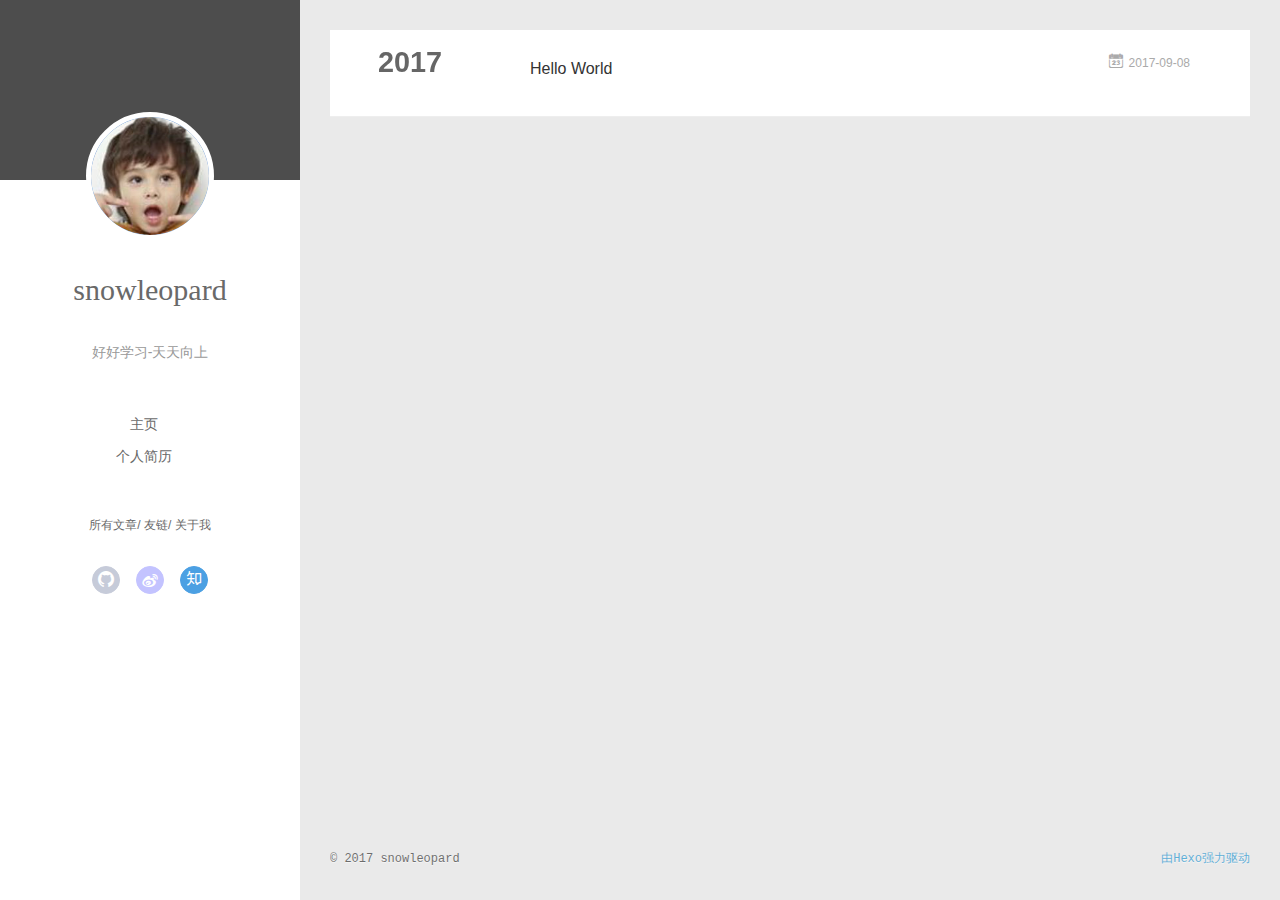
==== archives/index.html @ a70fa16c "Site updated: 2017-09-08 23:40:39" ====
<!DOCTYPE html>
<html>
<head>
  <meta charset="utf-8">
  
  <meta name="renderer" content="webkit">
  <meta http-equiv="X-UA-Compatible" content="IE=edge" >
  <link rel="dns-prefetch" href="http://eofpk.github.io">
  <title>Archives | 个人博客</title>
  <meta name="viewport" content="width=device-width, initial-scale=1, maximum-scale=1">
  <meta name="description" content="站在巨人的肩膀上">
<meta property="og:type" content="website">
<meta property="og:title" content="个人博客">
<meta property="og:url" content="http://eofpk.github.io/archives/index.html">
<meta property="og:site_name" content="个人博客">
<meta property="og:description" content="站在巨人的肩膀上">
<meta name="twitter:card" content="summary">
<meta name="twitter:title" content="个人博客">
<meta name="twitter:description" content="站在巨人的肩膀上">
  
    <link rel="alternative" href="/atom.xml" title="个人博客" type="application/atom+xml">
  
  
    <link rel="icon" href="/favicon.png">
  
  <link rel="stylesheet" type="text/css" href="/./main.507b3a.css">
  <style type="text/css">
  
    #container.show {
      background: linear-gradient(200deg,#a0cfe4,#e8c37e);
    }
  </style>
  

  

</head>

<body>
  <div id="container" q-class="show:isCtnShow">
    <canvas id="anm-canvas" class="anm-canvas"></canvas>
    <div class="left-col" q-class="show:isShow">
      
<div class="overlay" style="background: #4d4d4d"></div>
<div class="intrude-less">
	<header id="header" class="inner">
		<a href="" class="profilepic">
			<img src="/icon.png" class="js-avatar">
		</a>
		<hgroup>
		  <h1 class="header-author"><a href="">snowleopard</a></h1>
		</hgroup>
		
		<p class="header-subtitle">好好学习-天天向上</p>
		

		<nav class="header-menu">
			<ul>
			
				<li><a href="/">主页</a></li>
	        
				<li><a href="/resume/resume.html">个人简历</a></li>
	        
			</ul>
		</nav>
		<nav class="header-smart-menu">
    		
    			
    			<a q-on="click: openSlider(e, 'innerArchive')" href="javascript:void(0)">所有文章</a>
    			
            
    			
    			<a q-on="click: openSlider(e, 'friends')" href="javascript:void(0)">友链</a>
    			
            
    			
    			<a q-on="click: openSlider(e, 'aboutme')" href="javascript:void(0)">关于我</a>
    			
            
		</nav>
		<nav class="header-nav">
			<div class="social">
				
					<a class="github" target="_blank" href="https://github.com" title="github"><i class="icon-github"></i></a>
		        
					<a class="weibo" target="_blank" href="http://weibo.com" title="weibo"><i class="icon-weibo"></i></a>
		        
					<a class="zhihu" target="_blank" href="http://www.zhihu.com" title="zhihu"><i class="icon-zhihu"></i></a>
		        
			</div>
		</nav>
	</header>		
</div>

    </div>
    <div class="mid-col" q-class="show:isShow,hide:isShow|isFalse">
      
<nav id="mobile-nav">
  	<div class="overlay js-overlay" style="background: #4d4d4d"></div>
	<div class="btnctn js-mobile-btnctn">
  		<div class="slider-trigger list" q-on="click: openSlider(e)"><i class="icon icon-sort"></i></div>
	</div>
	<div class="intrude-less">
		<header id="header" class="inner">
			<div class="profilepic">
				<img src="/icon.png" class="js-avatar">
			</div>
			<hgroup>
			  <h1 class="header-author js-header-author">snowleopard</h1>
			</hgroup>
			
			<p class="header-subtitle"><i class="icon icon-quo-left"></i>好好学习-天天向上<i class="icon icon-quo-right"></i></p>
			
			
			
				
			
				
			
			
			
			<nav class="header-nav">
				<div class="social">
					
						<a class="github" target="_blank" href="https://github.com" title="github"><i class="icon-github"></i></a>
			        
						<a class="weibo" target="_blank" href="http://weibo.com" title="weibo"><i class="icon-weibo"></i></a>
			        
						<a class="zhihu" target="_blank" href="http://www.zhihu.com" title="zhihu"><i class="icon-zhihu"></i></a>
			        
				</div>
			</nav>

			<nav class="header-menu js-header-menu">
				<ul style="width: 50%">
				
				
					<li style="width: 50%"><a href="/">主页</a></li>
		        
					<li style="width: 50%"><a href="/resume/resume.html">个人简历</a></li>
		        
				</ul>
			</nav>
		</header>				
	</div>
	<div class="mobile-mask" style="display:none" q-show="isShow"></div>
</nav>

      <div id="wrapper" class="body-wrap">
        <div class="menu-l">
          <div class="canvas-wrap">
            <canvas data-colors="#eaeaea" data-sectionHeight="100" data-contentId="js-content" id="myCanvas1" class="anm-canvas"></canvas>
          </div>
          <div id="js-content" class="content-ll">
            
  
  
    
    
      
      
      <section class="archives-wrap">
        <div class="archive-year-wrap">
          <a href="/archives/2017" class="archive-year">2017</a>
        </div>
        <div class="archives">
    
    <article class="archive-article archive-type-post">
  <div class="archive-article-inner">
    <header class="archive-article-header">
      	<div class="article-meta">
	      	<a href="/2017/09/08/hello-world/" class="archive-article-date">
  	<time datetime="2017-09-08T13:45:55.817Z" itemprop="datePublished"><i class="icon-calendar icon"></i>2017-09-08</time>
</a>
        </div>
    	 
  
    <h1 itemprop="name">
      <a class="archive-article-title" href="/2017/09/08/hello-world/">Hello World</a>
    </h1>
  

        <div class="article-info info-on-right">
          
          

        </div>
        <div class="clearfix"></div>
    </header>
  </div>
</article>
  
  
    </div></section>
  

    


          </div>
        </div>
      </div>
      <footer id="footer">
  <div class="outer">
    <div id="footer-info">
    	<div class="footer-left">
    		&copy; 2017 snowleopard
    	</div>
      	<div class="footer-right">
      		<a href="http://hexo.io/" target="_blank">由Hexo强力驱动</a>
      	</div>
    </div>
  </div>
</footer>
    </div>
    <script>
	var yiliaConfig = {
		mathjax: false,
		isHome: false,
		isPost: false,
		isArchive: true,
		isTag: false,
		isCategory: false,
		open_in_new: false,
		toc_hide_index: true,
		root: "/",
		innerArchive: true,
		showTags: false
	}
</script>

<script>!function(t){function n(e){if(r[e])return r[e].exports;var i=r[e]={exports:{},id:e,loaded:!1};return t[e].call(i.exports,i,i.exports,n),i.loaded=!0,i.exports}var r={};n.m=t,n.c=r,n.p="./",n(0)}([function(t,n,r){r(195),t.exports=r(191)},function(t,n,r){var e=r(3),i=r(52),o=r(27),u=r(28),c=r(53),f="prototype",a=function(t,n,r){var s,l,h,v,p=t&a.F,d=t&a.G,y=t&a.S,g=t&a.P,b=t&a.B,m=d?e:y?e[n]||(e[n]={}):(e[n]||{})[f],x=d?i:i[n]||(i[n]={}),w=x[f]||(x[f]={});d&&(r=n);for(s in r)l=!p&&m&&void 0!==m[s],h=(l?m:r)[s],v=b&&l?c(h,e):g&&"function"==typeof h?c(Function.call,h):h,m&&u(m,s,h,t&a.U),x[s]!=h&&o(x,s,v),g&&w[s]!=h&&(w[s]=h)};e.core=i,a.F=1,a.G=2,a.S=4,a.P=8,a.B=16,a.W=32,a.U=64,a.R=128,t.exports=a},function(t,n,r){var e=r(6);t.exports=function(t){if(!e(t))throw TypeError(t+" is not an object!");return t}},function(t,n){var r=t.exports="undefined"!=typeof window&&window.Math==Math?window:"undefined"!=typeof self&&self.Math==Math?self:Function("return this")();"number"==typeof __g&&(__g=r)},function(t,n){t.exports=function(t){try{return!!t()}catch(t){return!0}}},function(t,n){var r=t.exports="undefined"!=typeof window&&window.Math==Math?window:"undefined"!=typeof self&&self.Math==Math?self:Function("return this")();"number"==typeof __g&&(__g=r)},function(t,n){t.exports=function(t){return"object"==typeof t?null!==t:"function"==typeof t}},function(t,n,r){var e=r(126)("wks"),i=r(76),o=r(3).Symbol,u="function"==typeof o;(t.exports=function(t){return e[t]||(e[t]=u&&o[t]||(u?o:i)("Symbol."+t))}).store=e},function(t,n){var r={}.hasOwnProperty;t.exports=function(t,n){return r.call(t,n)}},function(t,n,r){var e=r(94),i=r(33);t.exports=function(t){return e(i(t))}},function(t,n,r){t.exports=!r(4)(function(){return 7!=Object.defineProperty({},"a",{get:function(){return 7}}).a})},function(t,n,r){var e=r(2),i=r(167),o=r(50),u=Object.defineProperty;n.f=r(10)?Object.defineProperty:function(t,n,r){if(e(t),n=o(n,!0),e(r),i)try{return u(t,n,r)}catch(t){}if("get"in r||"set"in r)throw TypeError("Accessors not supported!");return"value"in r&&(t[n]=r.value),t}},function(t,n,r){t.exports=!r(18)(function(){return 7!=Object.defineProperty({},"a",{get:function(){return 7}}).a})},function(t,n,r){var e=r(14),i=r(22);t.exports=r(12)?function(t,n,r){return e.f(t,n,i(1,r))}:function(t,n,r){return t[n]=r,t}},function(t,n,r){var e=r(20),i=r(58),o=r(42),u=Object.defineProperty;n.f=r(12)?Object.defineProperty:function(t,n,r){if(e(t),n=o(n,!0),e(r),i)try{return u(t,n,r)}catch(t){}if("get"in r||"set"in r)throw TypeError("Accessors not supported!");return"value"in r&&(t[n]=r.value),t}},function(t,n,r){var e=r(40)("wks"),i=r(23),o=r(5).Symbol,u="function"==typeof o;(t.exports=function(t){return e[t]||(e[t]=u&&o[t]||(u?o:i)("Symbol."+t))}).store=e},function(t,n,r){var e=r(67),i=Math.min;t.exports=function(t){return t>0?i(e(t),9007199254740991):0}},function(t,n,r){var e=r(46);t.exports=function(t){return Object(e(t))}},function(t,n){t.exports=function(t){try{return!!t()}catch(t){return!0}}},function(t,n,r){var e=r(63),i=r(34);t.exports=Object.keys||function(t){return e(t,i)}},function(t,n,r){var e=r(21);t.exports=function(t){if(!e(t))throw TypeError(t+" is not an object!");return t}},function(t,n){t.exports=function(t){return"object"==typeof t?null!==t:"function"==typeof t}},function(t,n){t.exports=function(t,n){return{enumerable:!(1&t),configurable:!(2&t),writable:!(4&t),value:n}}},function(t,n){var r=0,e=Math.random();t.exports=function(t){return"Symbol(".concat(void 0===t?"":t,")_",(++r+e).toString(36))}},function(t,n){var r={}.hasOwnProperty;t.exports=function(t,n){return r.call(t,n)}},function(t,n){var r=t.exports={version:"2.4.0"};"number"==typeof __e&&(__e=r)},function(t,n){t.exports=function(t){if("function"!=typeof t)throw TypeError(t+" is not a function!");return t}},function(t,n,r){var e=r(11),i=r(66);t.exports=r(10)?function(t,n,r){return e.f(t,n,i(1,r))}:function(t,n,r){return t[n]=r,t}},function(t,n,r){var e=r(3),i=r(27),o=r(24),u=r(76)("src"),c="toString",f=Function[c],a=(""+f).split(c);r(52).inspectSource=function(t){return f.call(t)},(t.exports=function(t,n,r,c){var f="function"==typeof r;f&&(o(r,"name")||i(r,"name",n)),t[n]!==r&&(f&&(o(r,u)||i(r,u,t[n]?""+t[n]:a.join(String(n)))),t===e?t[n]=r:c?t[n]?t[n]=r:i(t,n,r):(delete t[n],i(t,n,r)))})(Function.prototype,c,function(){return"function"==typeof this&&this[u]||f.call(this)})},function(t,n,r){var e=r(1),i=r(4),o=r(46),u=function(t,n,r,e){var i=String(o(t)),u="<"+n;return""!==r&&(u+=" "+r+'="'+String(e).replace(/"/g,"&quot;")+'"'),u+">"+i+"</"+n+">"};t.exports=function(t,n){var r={};r[t]=n(u),e(e.P+e.F*i(function(){var n=""[t]('"');return n!==n.toLowerCase()||n.split('"').length>3}),"String",r)}},function(t,n,r){var e=r(115),i=r(46);t.exports=function(t){return e(i(t))}},function(t,n,r){var e=r(116),i=r(66),o=r(30),u=r(50),c=r(24),f=r(167),a=Object.getOwnPropertyDescriptor;n.f=r(10)?a:function(t,n){if(t=o(t),n=u(n,!0),f)try{return a(t,n)}catch(t){}if(c(t,n))return i(!e.f.call(t,n),t[n])}},function(t,n,r){var e=r(24),i=r(17),o=r(145)("IE_PROTO"),u=Object.prototype;t.exports=Object.getPrototypeOf||function(t){return t=i(t),e(t,o)?t[o]:"function"==typeof t.constructor&&t instanceof t.constructor?t.constructor.prototype:t instanceof Object?u:null}},function(t,n){t.exports=function(t){if(void 0==t)throw TypeError("Can't call method on  "+t);return t}},function(t,n){t.exports="constructor,hasOwnProperty,isPrototypeOf,propertyIsEnumerable,toLocaleString,toString,valueOf".split(",")},function(t,n){t.exports={}},function(t,n){t.exports=!0},function(t,n){n.f={}.propertyIsEnumerable},function(t,n,r){var e=r(14).f,i=r(8),o=r(15)("toStringTag");t.exports=function(t,n,r){t&&!i(t=r?t:t.prototype,o)&&e(t,o,{configurable:!0,value:n})}},function(t,n,r){var e=r(40)("keys"),i=r(23);t.exports=function(t){return e[t]||(e[t]=i(t))}},function(t,n,r){var e=r(5),i="__core-js_shared__",o=e[i]||(e[i]={});t.exports=function(t){return o[t]||(o[t]={})}},function(t,n){var r=Math.ceil,e=Math.floor;t.exports=function(t){return isNaN(t=+t)?0:(t>0?e:r)(t)}},function(t,n,r){var e=r(21);t.exports=function(t,n){if(!e(t))return t;var r,i;if(n&&"function"==typeof(r=t.toString)&&!e(i=r.call(t)))return i;if("function"==typeof(r=t.valueOf)&&!e(i=r.call(t)))return i;if(!n&&"function"==typeof(r=t.toString)&&!e(i=r.call(t)))return i;throw TypeError("Can't convert object to primitive value")}},function(t,n,r){var e=r(5),i=r(25),o=r(36),u=r(44),c=r(14).f;t.exports=function(t){var n=i.Symbol||(i.Symbol=o?{}:e.Symbol||{});"_"==t.charAt(0)||t in n||c(n,t,{value:u.f(t)})}},function(t,n,r){n.f=r(15)},function(t,n){var r={}.toString;t.exports=function(t){return r.call(t).slice(8,-1)}},function(t,n){t.exports=function(t){if(void 0==t)throw TypeError("Can't call method on  "+t);return t}},function(t,n,r){var e=r(4);t.exports=function(t,n){return!!t&&e(function(){n?t.call(null,function(){},1):t.call(null)})}},function(t,n,r){var e=r(53),i=r(115),o=r(17),u=r(16),c=r(203);t.exports=function(t,n){var r=1==t,f=2==t,a=3==t,s=4==t,l=6==t,h=5==t||l,v=n||c;return function(n,c,p){for(var d,y,g=o(n),b=i(g),m=e(c,p,3),x=u(b.length),w=0,S=r?v(n,x):f?v(n,0):void 0;x>w;w++)if((h||w in b)&&(d=b[w],y=m(d,w,g),t))if(r)S[w]=y;else if(y)switch(t){case 3:return!0;case 5:return d;case 6:return w;case 2:S.push(d)}else if(s)return!1;return l?-1:a||s?s:S}}},function(t,n,r){var e=r(1),i=r(52),o=r(4);t.exports=function(t,n){var r=(i.Object||{})[t]||Object[t],u={};u[t]=n(r),e(e.S+e.F*o(function(){r(1)}),"Object",u)}},function(t,n,r){var e=r(6);t.exports=function(t,n){if(!e(t))return t;var r,i;if(n&&"function"==typeof(r=t.toString)&&!e(i=r.call(t)))return i;if("function"==typeof(r=t.valueOf)&&!e(i=r.call(t)))return i;if(!n&&"function"==typeof(r=t.toString)&&!e(i=r.call(t)))return i;throw TypeError("Can't convert object to primitive value")}},function(t,n,r){var e=r(5),i=r(25),o=r(91),u=r(13),c="prototype",f=function(t,n,r){var a,s,l,h=t&f.F,v=t&f.G,p=t&f.S,d=t&f.P,y=t&f.B,g=t&f.W,b=v?i:i[n]||(i[n]={}),m=b[c],x=v?e:p?e[n]:(e[n]||{})[c];v&&(r=n);for(a in r)(s=!h&&x&&void 0!==x[a])&&a in b||(l=s?x[a]:r[a],b[a]=v&&"function"!=typeof x[a]?r[a]:y&&s?o(l,e):g&&x[a]==l?function(t){var n=function(n,r,e){if(this instanceof t){switch(arguments.length){case 0:return new t;case 1:return new t(n);case 2:return new t(n,r)}return new t(n,r,e)}return t.apply(this,arguments)};return n[c]=t[c],n}(l):d&&"function"==typeof l?o(Function.call,l):l,d&&((b.virtual||(b.virtual={}))[a]=l,t&f.R&&m&&!m[a]&&u(m,a,l)))};f.F=1,f.G=2,f.S=4,f.P=8,f.B=16,f.W=32,f.U=64,f.R=128,t.exports=f},function(t,n){var r=t.exports={version:"2.4.0"};"number"==typeof __e&&(__e=r)},function(t,n,r){var e=r(26);t.exports=function(t,n,r){if(e(t),void 0===n)return t;switch(r){case 1:return function(r){return t.call(n,r)};case 2:return function(r,e){return t.call(n,r,e)};case 3:return function(r,e,i){return t.call(n,r,e,i)}}return function(){return t.apply(n,arguments)}}},function(t,n,r){var e=r(183),i=r(1),o=r(126)("metadata"),u=o.store||(o.store=new(r(186))),c=function(t,n,r){var i=u.get(t);if(!i){if(!r)return;u.set(t,i=new e)}var o=i.get(n);if(!o){if(!r)return;i.set(n,o=new e)}return o},f=function(t,n,r){var e=c(n,r,!1);return void 0!==e&&e.has(t)},a=function(t,n,r){var e=c(n,r,!1);return void 0===e?void 0:e.get(t)},s=function(t,n,r,e){c(r,e,!0).set(t,n)},l=function(t,n){var r=c(t,n,!1),e=[];return r&&r.forEach(function(t,n){e.push(n)}),e},h=function(t){return void 0===t||"symbol"==typeof t?t:String(t)},v=function(t){i(i.S,"Reflect",t)};t.exports={store:u,map:c,has:f,get:a,set:s,keys:l,key:h,exp:v}},function(t,n,r){"use strict";if(r(10)){var e=r(69),i=r(3),o=r(4),u=r(1),c=r(127),f=r(152),a=r(53),s=r(68),l=r(66),h=r(27),v=r(73),p=r(67),d=r(16),y=r(75),g=r(50),b=r(24),m=r(180),x=r(114),w=r(6),S=r(17),_=r(137),O=r(70),E=r(32),P=r(71).f,j=r(154),F=r(76),M=r(7),A=r(48),N=r(117),T=r(146),I=r(155),k=r(80),L=r(123),R=r(74),C=r(130),W=r(160),D=r(11),U=r(31),G=D.f,B=U.f,V=i.RangeError,z=i.TypeError,q=i.Uint8Array,K="ArrayBuffer",Y="Shared"+K,J="BYTES_PER_ELEMENT",H="prototype",$=Array[H],X=f.ArrayBuffer,Q=f.DataView,Z=A(0),tt=A(2),nt=A(3),rt=A(4),et=A(5),it=A(6),ot=N(!0),ut=N(!1),ct=I.values,ft=I.keys,at=I.entries,st=$.lastIndexOf,lt=$.reduce,ht=$.reduceRight,vt=$.join,pt=$.sort,dt=$.slice,yt=$.toString,gt=$.toLocaleString,bt=M("iterator"),mt=M("toStringTag"),xt=F("typed_constructor"),wt=F("def_constructor"),St=c.CONSTR,_t=c.TYPED,Ot=c.VIEW,Et="Wrong length!",Pt=A(1,function(t,n){return Tt(T(t,t[wt]),n)}),jt=o(function(){return 1===new q(new Uint16Array([1]).buffer)[0]}),Ft=!!q&&!!q[H].set&&o(function(){new q(1).set({})}),Mt=function(t,n){if(void 0===t)throw z(Et);var r=+t,e=d(t);if(n&&!m(r,e))throw V(Et);return e},At=function(t,n){var r=p(t);if(r<0||r%n)throw V("Wrong offset!");return r},Nt=function(t){if(w(t)&&_t in t)return t;throw z(t+" is not a typed array!")},Tt=function(t,n){if(!(w(t)&&xt in t))throw z("It is not a typed array constructor!");return new t(n)},It=function(t,n){return kt(T(t,t[wt]),n)},kt=function(t,n){for(var r=0,e=n.length,i=Tt(t,e);e>r;)i[r]=n[r++];return i},Lt=function(t,n,r){G(t,n,{get:function(){return this._d[r]}})},Rt=function(t){var n,r,e,i,o,u,c=S(t),f=arguments.length,s=f>1?arguments[1]:void 0,l=void 0!==s,h=j(c);if(void 0!=h&&!_(h)){for(u=h.call(c),e=[],n=0;!(o=u.next()).done;n++)e.push(o.value);c=e}for(l&&f>2&&(s=a(s,arguments[2],2)),n=0,r=d(c.length),i=Tt(this,r);r>n;n++)i[n]=l?s(c[n],n):c[n];return i},Ct=function(){for(var t=0,n=arguments.length,r=Tt(this,n);n>t;)r[t]=arguments[t++];return r},Wt=!!q&&o(function(){gt.call(new q(1))}),Dt=function(){return gt.apply(Wt?dt.call(Nt(this)):Nt(this),arguments)},Ut={copyWithin:function(t,n){return W.call(Nt(this),t,n,arguments.length>2?arguments[2]:void 0)},every:function(t){return rt(Nt(this),t,arguments.length>1?arguments[1]:void 0)},fill:function(t){return C.apply(Nt(this),arguments)},filter:function(t){return It(this,tt(Nt(this),t,arguments.length>1?arguments[1]:void 0))},find:function(t){return et(Nt(this),t,arguments.length>1?arguments[1]:void 0)},findIndex:function(t){return it(Nt(this),t,arguments.length>1?arguments[1]:void 0)},forEach:function(t){Z(Nt(this),t,arguments.length>1?arguments[1]:void 0)},indexOf:function(t){return ut(Nt(this),t,arguments.length>1?arguments[1]:void 0)},includes:function(t){return ot(Nt(this),t,arguments.length>1?arguments[1]:void 0)},join:function(t){return vt.apply(Nt(this),arguments)},lastIndexOf:function(t){return st.apply(Nt(this),arguments)},map:function(t){return Pt(Nt(this),t,arguments.length>1?arguments[1]:void 0)},reduce:function(t){return lt.apply(Nt(this),arguments)},reduceRight:function(t){return ht.apply(Nt(this),arguments)},reverse:function(){for(var t,n=this,r=Nt(n).length,e=Math.floor(r/2),i=0;i<e;)t=n[i],n[i++]=n[--r],n[r]=t;return n},some:function(t){return nt(Nt(this),t,arguments.length>1?arguments[1]:void 0)},sort:function(t){return pt.call(Nt(this),t)},subarray:function(t,n){var r=Nt(this),e=r.length,i=y(t,e);return new(T(r,r[wt]))(r.buffer,r.byteOffset+i*r.BYTES_PER_ELEMENT,d((void 0===n?e:y(n,e))-i))}},Gt=function(t,n){return It(this,dt.call(Nt(this),t,n))},Bt=function(t){Nt(this);var n=At(arguments[1],1),r=this.length,e=S(t),i=d(e.length),o=0;if(i+n>r)throw V(Et);for(;o<i;)this[n+o]=e[o++]},Vt={entries:function(){return at.call(Nt(this))},keys:function(){return ft.call(Nt(this))},values:function(){return ct.call(Nt(this))}},zt=function(t,n){return w(t)&&t[_t]&&"symbol"!=typeof n&&n in t&&String(+n)==String(n)},qt=function(t,n){return zt(t,n=g(n,!0))?l(2,t[n]):B(t,n)},Kt=function(t,n,r){return!(zt(t,n=g(n,!0))&&w(r)&&b(r,"value"))||b(r,"get")||b(r,"set")||r.configurable||b(r,"writable")&&!r.writable||b(r,"enumerable")&&!r.enumerable?G(t,n,r):(t[n]=r.value,t)};St||(U.f=qt,D.f=Kt),u(u.S+u.F*!St,"Object",{getOwnPropertyDescriptor:qt,defineProperty:Kt}),o(function(){yt.call({})})&&(yt=gt=function(){return vt.call(this)});var Yt=v({},Ut);v(Yt,Vt),h(Yt,bt,Vt.values),v(Yt,{slice:Gt,set:Bt,constructor:function(){},toString:yt,toLocaleString:Dt}),Lt(Yt,"buffer","b"),Lt(Yt,"byteOffset","o"),Lt(Yt,"byteLength","l"),Lt(Yt,"length","e"),G(Yt,mt,{get:function(){return this[_t]}}),t.exports=function(t,n,r,f){f=!!f;var a=t+(f?"Clamped":"")+"Array",l="Uint8Array"!=a,v="get"+t,p="set"+t,y=i[a],g=y||{},b=y&&E(y),m=!y||!c.ABV,S={},_=y&&y[H],j=function(t,r){var e=t._d;return e.v[v](r*n+e.o,jt)},F=function(t,r,e){var i=t._d;f&&(e=(e=Math.round(e))<0?0:e>255?255:255&e),i.v[p](r*n+i.o,e,jt)},M=function(t,n){G(t,n,{get:function(){return j(this,n)},set:function(t){return F(this,n,t)},enumerable:!0})};m?(y=r(function(t,r,e,i){s(t,y,a,"_d");var o,u,c,f,l=0,v=0;if(w(r)){if(!(r instanceof X||(f=x(r))==K||f==Y))return _t in r?kt(y,r):Rt.call(y,r);o=r,v=At(e,n);var p=r.byteLength;if(void 0===i){if(p%n)throw V(Et);if((u=p-v)<0)throw V(Et)}else if((u=d(i)*n)+v>p)throw V(Et);c=u/n}else c=Mt(r,!0),u=c*n,o=new X(u);for(h(t,"_d",{b:o,o:v,l:u,e:c,v:new Q(o)});l<c;)M(t,l++)}),_=y[H]=O(Yt),h(_,"constructor",y)):L(function(t){new y(null),new y(t)},!0)||(y=r(function(t,r,e,i){s(t,y,a);var o;return w(r)?r instanceof X||(o=x(r))==K||o==Y?void 0!==i?new g(r,At(e,n),i):void 0!==e?new g(r,At(e,n)):new g(r):_t in r?kt(y,r):Rt.call(y,r):new g(Mt(r,l))}),Z(b!==Function.prototype?P(g).concat(P(b)):P(g),function(t){t in y||h(y,t,g[t])}),y[H]=_,e||(_.constructor=y));var A=_[bt],N=!!A&&("values"==A.name||void 0==A.name),T=Vt.values;h(y,xt,!0),h(_,_t,a),h(_,Ot,!0),h(_,wt,y),(f?new y(1)[mt]==a:mt in _)||G(_,mt,{get:function(){return a}}),S[a]=y,u(u.G+u.W+u.F*(y!=g),S),u(u.S,a,{BYTES_PER_ELEMENT:n,from:Rt,of:Ct}),J in _||h(_,J,n),u(u.P,a,Ut),R(a),u(u.P+u.F*Ft,a,{set:Bt}),u(u.P+u.F*!N,a,Vt),u(u.P+u.F*(_.toString!=yt),a,{toString:yt}),u(u.P+u.F*o(function(){new y(1).slice()}),a,{slice:Gt}),u(u.P+u.F*(o(function(){return[1,2].toLocaleString()!=new y([1,2]).toLocaleString()})||!o(function(){_.toLocaleString.call([1,2])})),a,{toLocaleString:Dt}),k[a]=N?A:T,e||N||h(_,bt,T)}}else t.exports=function(){}},function(t,n){var r={}.toString;t.exports=function(t){return r.call(t).slice(8,-1)}},function(t,n,r){var e=r(21),i=r(5).document,o=e(i)&&e(i.createElement);t.exports=function(t){return o?i.createElement(t):{}}},function(t,n,r){t.exports=!r(12)&&!r(18)(function(){return 7!=Object.defineProperty(r(57)("div"),"a",{get:function(){return 7}}).a})},function(t,n,r){"use strict";var e=r(36),i=r(51),o=r(64),u=r(13),c=r(8),f=r(35),a=r(96),s=r(38),l=r(103),h=r(15)("iterator"),v=!([].keys&&"next"in[].keys()),p="keys",d="values",y=function(){return this};t.exports=function(t,n,r,g,b,m,x){a(r,n,g);var w,S,_,O=function(t){if(!v&&t in F)return F[t];switch(t){case p:case d:return function(){return new r(this,t)}}return function(){return new r(this,t)}},E=n+" Iterator",P=b==d,j=!1,F=t.prototype,M=F[h]||F["@@iterator"]||b&&F[b],A=M||O(b),N=b?P?O("entries"):A:void 0,T="Array"==n?F.entries||M:M;if(T&&(_=l(T.call(new t)))!==Object.prototype&&(s(_,E,!0),e||c(_,h)||u(_,h,y)),P&&M&&M.name!==d&&(j=!0,A=function(){return M.call(this)}),e&&!x||!v&&!j&&F[h]||u(F,h,A),f[n]=A,f[E]=y,b)if(w={values:P?A:O(d),keys:m?A:O(p),entries:N},x)for(S in w)S in F||o(F,S,w[S]);else i(i.P+i.F*(v||j),n,w);return w}},function(t,n,r){var e=r(20),i=r(100),o=r(34),u=r(39)("IE_PROTO"),c=function(){},f="prototype",a=function(){var t,n=r(57)("iframe"),e=o.length;for(n.style.display="none",r(93).appendChild(n),n.src="javascript:",t=n.contentWindow.document,t.open(),t.write("<script>document.F=Object<\/script>"),t.close(),a=t.F;e--;)delete a[f][o[e]];return a()};t.exports=Object.create||function(t,n){var r;return null!==t?(c[f]=e(t),r=new c,c[f]=null,r[u]=t):r=a(),void 0===n?r:i(r,n)}},function(t,n,r){var e=r(63),i=r(34).concat("length","prototype");n.f=Object.getOwnPropertyNames||function(t){return e(t,i)}},function(t,n){n.f=Object.getOwnPropertySymbols},function(t,n,r){var e=r(8),i=r(9),o=r(90)(!1),u=r(39)("IE_PROTO");t.exports=function(t,n){var r,c=i(t),f=0,a=[];for(r in c)r!=u&&e(c,r)&&a.push(r);for(;n.length>f;)e(c,r=n[f++])&&(~o(a,r)||a.push(r));return a}},function(t,n,r){t.exports=r(13)},function(t,n,r){var e=r(76)("meta"),i=r(6),o=r(24),u=r(11).f,c=0,f=Object.isExtensible||function(){return!0},a=!r(4)(function(){return f(Object.preventExtensions({}))}),s=function(t){u(t,e,{value:{i:"O"+ ++c,w:{}}})},l=function(t,n){if(!i(t))return"symbol"==typeof t?t:("string"==typeof t?"S":"P")+t;if(!o(t,e)){if(!f(t))return"F";if(!n)return"E";s(t)}return t[e].i},h=function(t,n){if(!o(t,e)){if(!f(t))return!0;if(!n)return!1;s(t)}return t[e].w},v=function(t){return a&&p.NEED&&f(t)&&!o(t,e)&&s(t),t},p=t.exports={KEY:e,NEED:!1,fastKey:l,getWeak:h,onFreeze:v}},function(t,n){t.exports=function(t,n){return{enumerable:!(1&t),configurable:!(2&t),writable:!(4&t),value:n}}},function(t,n){var r=Math.ceil,e=Math.floor;t.exports=function(t){return isNaN(t=+t)?0:(t>0?e:r)(t)}},function(t,n){t.exports=function(t,n,r,e){if(!(t instanceof n)||void 0!==e&&e in t)throw TypeError(r+": incorrect invocation!");return t}},function(t,n){t.exports=!1},function(t,n,r){var e=r(2),i=r(173),o=r(133),u=r(145)("IE_PROTO"),c=function(){},f="prototype",a=function(){var t,n=r(132)("iframe"),e=o.length;for(n.style.display="none",r(135).appendChild(n),n.src="javascript:",t=n.contentWindow.document,t.open(),t.write("<script>document.F=Object<\/script>"),t.close(),a=t.F;e--;)delete a[f][o[e]];return a()};t.exports=Object.create||function(t,n){var r;return null!==t?(c[f]=e(t),r=new c,c[f]=null,r[u]=t):r=a(),void 0===n?r:i(r,n)}},function(t,n,r){var e=r(175),i=r(133).concat("length","prototype");n.f=Object.getOwnPropertyNames||function(t){return e(t,i)}},function(t,n,r){var e=r(175),i=r(133);t.exports=Object.keys||function(t){return e(t,i)}},function(t,n,r){var e=r(28);t.exports=function(t,n,r){for(var i in n)e(t,i,n[i],r);return t}},function(t,n,r){"use strict";var e=r(3),i=r(11),o=r(10),u=r(7)("species");t.exports=function(t){var n=e[t];o&&n&&!n[u]&&i.f(n,u,{configurable:!0,get:function(){return this}})}},function(t,n,r){var e=r(67),i=Math.max,o=Math.min;t.exports=function(t,n){return t=e(t),t<0?i(t+n,0):o(t,n)}},function(t,n){var r=0,e=Math.random();t.exports=function(t){return"Symbol(".concat(void 0===t?"":t,")_",(++r+e).toString(36))}},function(t,n,r){var e=r(33);t.exports=function(t){return Object(e(t))}},function(t,n,r){var e=r(7)("unscopables"),i=Array.prototype;void 0==i[e]&&r(27)(i,e,{}),t.exports=function(t){i[e][t]=!0}},function(t,n,r){var e=r(53),i=r(169),o=r(137),u=r(2),c=r(16),f=r(154),a={},s={},n=t.exports=function(t,n,r,l,h){var v,p,d,y,g=h?function(){return t}:f(t),b=e(r,l,n?2:1),m=0;if("function"!=typeof g)throw TypeError(t+" is not iterable!");if(o(g)){for(v=c(t.length);v>m;m++)if((y=n?b(u(p=t[m])[0],p[1]):b(t[m]))===a||y===s)return y}else for(d=g.call(t);!(p=d.next()).done;)if((y=i(d,b,p.value,n))===a||y===s)return y};n.BREAK=a,n.RETURN=s},function(t,n){t.exports={}},function(t,n,r){var e=r(11).f,i=r(24),o=r(7)("toStringTag");t.exports=function(t,n,r){t&&!i(t=r?t:t.prototype,o)&&e(t,o,{configurable:!0,value:n})}},function(t,n,r){var e=r(1),i=r(46),o=r(4),u=r(150),c="["+u+"]",f="​",a=RegExp("^"+c+c+"*"),s=RegExp(c+c+"*$"),l=function(t,n,r){var i={},c=o(function(){return!!u[t]()||f[t]()!=f}),a=i[t]=c?n(h):u[t];r&&(i[r]=a),e(e.P+e.F*c,"String",i)},h=l.trim=function(t,n){return t=String(i(t)),1&n&&(t=t.replace(a,"")),2&n&&(t=t.replace(s,"")),t};t.exports=l},function(t,n,r){t.exports={default:r(86),__esModule:!0}},function(t,n,r){t.exports={default:r(87),__esModule:!0}},function(t,n,r){"use strict";function e(t){return t&&t.__esModule?t:{default:t}}n.__esModule=!0;var i=r(84),o=e(i),u=r(83),c=e(u),f="function"==typeof c.default&&"symbol"==typeof o.default?function(t){return typeof t}:function(t){return t&&"function"==typeof c.default&&t.constructor===c.default&&t!==c.default.prototype?"symbol":typeof t};n.default="function"==typeof c.default&&"symbol"===f(o.default)?function(t){return void 0===t?"undefined":f(t)}:function(t){return t&&"function"==typeof c.default&&t.constructor===c.default&&t!==c.default.prototype?"symbol":void 0===t?"undefined":f(t)}},function(t,n,r){r(110),r(108),r(111),r(112),t.exports=r(25).Symbol},function(t,n,r){r(109),r(113),t.exports=r(44).f("iterator")},function(t,n){t.exports=function(t){if("function"!=typeof t)throw TypeError(t+" is not a function!");return t}},function(t,n){t.exports=function(){}},function(t,n,r){var e=r(9),i=r(106),o=r(105);t.exports=function(t){return function(n,r,u){var c,f=e(n),a=i(f.length),s=o(u,a);if(t&&r!=r){for(;a>s;)if((c=f[s++])!=c)return!0}else for(;a>s;s++)if((t||s in f)&&f[s]===r)return t||s||0;return!t&&-1}}},function(t,n,r){var e=r(88);t.exports=function(t,n,r){if(e(t),void 0===n)return t;switch(r){case 1:return function(r){return t.call(n,r)};case 2:return function(r,e){return t.call(n,r,e)};case 3:return function(r,e,i){return t.call(n,r,e,i)}}return function(){return t.apply(n,arguments)}}},function(t,n,r){var e=r(19),i=r(62),o=r(37);t.exports=function(t){var n=e(t),r=i.f;if(r)for(var u,c=r(t),f=o.f,a=0;c.length>a;)f.call(t,u=c[a++])&&n.push(u);return n}},function(t,n,r){t.exports=r(5).document&&document.documentElement},function(t,n,r){var e=r(56);t.exports=Object("z").propertyIsEnumerable(0)?Object:function(t){return"String"==e(t)?t.split(""):Object(t)}},function(t,n,r){var e=r(56);t.exports=Array.isArray||function(t){return"Array"==e(t)}},function(t,n,r){"use strict";var e=r(60),i=r(22),o=r(38),u={};r(13)(u,r(15)("iterator"),function(){return this}),t.exports=function(t,n,r){t.prototype=e(u,{next:i(1,r)}),o(t,n+" Iterator")}},function(t,n){t.exports=function(t,n){return{value:n,done:!!t}}},function(t,n,r){var e=r(19),i=r(9);t.exports=function(t,n){for(var r,o=i(t),u=e(o),c=u.length,f=0;c>f;)if(o[r=u[f++]]===n)return r}},function(t,n,r){var e=r(23)("meta"),i=r(21),o=r(8),u=r(14).f,c=0,f=Object.isExtensible||function(){return!0},a=!r(18)(function(){return f(Object.preventExtensions({}))}),s=function(t){u(t,e,{value:{i:"O"+ ++c,w:{}}})},l=function(t,n){if(!i(t))return"symbol"==typeof t?t:("string"==typeof t?"S":"P")+t;if(!o(t,e)){if(!f(t))return"F";if(!n)return"E";s(t)}return t[e].i},h=function(t,n){if(!o(t,e)){if(!f(t))return!0;if(!n)return!1;s(t)}return t[e].w},v=function(t){return a&&p.NEED&&f(t)&&!o(t,e)&&s(t),t},p=t.exports={KEY:e,NEED:!1,fastKey:l,getWeak:h,onFreeze:v}},function(t,n,r){var e=r(14),i=r(20),o=r(19);t.exports=r(12)?Object.defineProperties:function(t,n){i(t);for(var r,u=o(n),c=u.length,f=0;c>f;)e.f(t,r=u[f++],n[r]);return t}},function(t,n,r){var e=r(37),i=r(22),o=r(9),u=r(42),c=r(8),f=r(58),a=Object.getOwnPropertyDescriptor;n.f=r(12)?a:function(t,n){if(t=o(t),n=u(n,!0),f)try{return a(t,n)}catch(t){}if(c(t,n))return i(!e.f.call(t,n),t[n])}},function(t,n,r){var e=r(9),i=r(61).f,o={}.toString,u="object"==typeof window&&window&&Object.getOwnPropertyNames?Object.getOwnPropertyNames(window):[],c=function(t){try{return i(t)}catch(t){return u.slice()}};t.exports.f=function(t){return u&&"[object Window]"==o.call(t)?c(t):i(e(t))}},function(t,n,r){var e=r(8),i=r(77),o=r(39)("IE_PROTO"),u=Object.prototype;t.exports=Object.getPrototypeOf||function(t){return t=i(t),e(t,o)?t[o]:"function"==typeof t.constructor&&t instanceof t.constructor?t.constructor.prototype:t instanceof Object?u:null}},function(t,n,r){var e=r(41),i=r(33);t.exports=function(t){return function(n,r){var o,u,c=String(i(n)),f=e(r),a=c.length;return f<0||f>=a?t?"":void 0:(o=c.charCodeAt(f),o<55296||o>56319||f+1===a||(u=c.charCodeAt(f+1))<56320||u>57343?t?c.charAt(f):o:t?c.slice(f,f+2):u-56320+(o-55296<<10)+65536)}}},function(t,n,r){var e=r(41),i=Math.max,o=Math.min;t.exports=function(t,n){return t=e(t),t<0?i(t+n,0):o(t,n)}},function(t,n,r){var e=r(41),i=Math.min;t.exports=function(t){return t>0?i(e(t),9007199254740991):0}},function(t,n,r){"use strict";var e=r(89),i=r(97),o=r(35),u=r(9);t.exports=r(59)(Array,"Array",function(t,n){this._t=u(t),this._i=0,this._k=n},function(){var t=this._t,n=this._k,r=this._i++;return!t||r>=t.length?(this._t=void 0,i(1)):"keys"==n?i(0,r):"values"==n?i(0,t[r]):i(0,[r,t[r]])},"values"),o.Arguments=o.Array,e("keys"),e("values"),e("entries")},function(t,n){},function(t,n,r){"use strict";var e=r(104)(!0);r(59)(String,"String",function(t){this._t=String(t),this._i=0},function(){var t,n=this._t,r=this._i;return r>=n.length?{value:void 0,done:!0}:(t=e(n,r),this._i+=t.length,{value:t,done:!1})})},function(t,n,r){"use strict";var e=r(5),i=r(8),o=r(12),u=r(51),c=r(64),f=r(99).KEY,a=r(18),s=r(40),l=r(38),h=r(23),v=r(15),p=r(44),d=r(43),y=r(98),g=r(92),b=r(95),m=r(20),x=r(9),w=r(42),S=r(22),_=r(60),O=r(102),E=r(101),P=r(14),j=r(19),F=E.f,M=P.f,A=O.f,N=e.Symbol,T=e.JSON,I=T&&T.stringify,k="prototype",L=v("_hidden"),R=v("toPrimitive"),C={}.propertyIsEnumerable,W=s("symbol-registry"),D=s("symbols"),U=s("op-symbols"),G=Object[k],B="function"==typeof N,V=e.QObject,z=!V||!V[k]||!V[k].findChild,q=o&&a(function(){return 7!=_(M({},"a",{get:function(){return M(this,"a",{value:7}).a}})).a})?function(t,n,r){var e=F(G,n);e&&delete G[n],M(t,n,r),e&&t!==G&&M(G,n,e)}:M,K=function(t){var n=D[t]=_(N[k]);return n._k=t,n},Y=B&&"symbol"==typeof N.iterator?function(t){return"symbol"==typeof t}:function(t){return t instanceof N},J=function(t,n,r){return t===G&&J(U,n,r),m(t),n=w(n,!0),m(r),i(D,n)?(r.enumerable?(i(t,L)&&t[L][n]&&(t[L][n]=!1),r=_(r,{enumerable:S(0,!1)})):(i(t,L)||M(t,L,S(1,{})),t[L][n]=!0),q(t,n,r)):M(t,n,r)},H=function(t,n){m(t);for(var r,e=g(n=x(n)),i=0,o=e.length;o>i;)J(t,r=e[i++],n[r]);return t},$=function(t,n){return void 0===n?_(t):H(_(t),n)},X=function(t){var n=C.call(this,t=w(t,!0));return!(this===G&&i(D,t)&&!i(U,t))&&(!(n||!i(this,t)||!i(D,t)||i(this,L)&&this[L][t])||n)},Q=function(t,n){if(t=x(t),n=w(n,!0),t!==G||!i(D,n)||i(U,n)){var r=F(t,n);return!r||!i(D,n)||i(t,L)&&t[L][n]||(r.enumerable=!0),r}},Z=function(t){for(var n,r=A(x(t)),e=[],o=0;r.length>o;)i(D,n=r[o++])||n==L||n==f||e.push(n);return e},tt=function(t){for(var n,r=t===G,e=A(r?U:x(t)),o=[],u=0;e.length>u;)!i(D,n=e[u++])||r&&!i(G,n)||o.push(D[n]);return o};B||(N=function(){if(this instanceof N)throw TypeError("Symbol is not a constructor!");var t=h(arguments.length>0?arguments[0]:void 0),n=function(r){this===G&&n.call(U,r),i(this,L)&&i(this[L],t)&&(this[L][t]=!1),q(this,t,S(1,r))};return o&&z&&q(G,t,{configurable:!0,set:n}),K(t)},c(N[k],"toString",function(){return this._k}),E.f=Q,P.f=J,r(61).f=O.f=Z,r(37).f=X,r(62).f=tt,o&&!r(36)&&c(G,"propertyIsEnumerable",X,!0),p.f=function(t){return K(v(t))}),u(u.G+u.W+u.F*!B,{Symbol:N});for(var nt="hasInstance,isConcatSpreadable,iterator,match,replace,search,species,split,toPrimitive,toStringTag,unscopables".split(","),rt=0;nt.length>rt;)v(nt[rt++]);for(var nt=j(v.store),rt=0;nt.length>rt;)d(nt[rt++]);u(u.S+u.F*!B,"Symbol",{for:function(t){return i(W,t+="")?W[t]:W[t]=N(t)},keyFor:function(t){if(Y(t))return y(W,t);throw TypeError(t+" is not a symbol!")},useSetter:function(){z=!0},useSimple:function(){z=!1}}),u(u.S+u.F*!B,"Object",{create:$,defineProperty:J,defineProperties:H,getOwnPropertyDescriptor:Q,getOwnPropertyNames:Z,getOwnPropertySymbols:tt}),T&&u(u.S+u.F*(!B||a(function(){var t=N();return"[null]"!=I([t])||"{}"!=I({a:t})||"{}"!=I(Object(t))})),"JSON",{stringify:function(t){if(void 0!==t&&!Y(t)){for(var n,r,e=[t],i=1;arguments.length>i;)e.push(arguments[i++]);return n=e[1],"function"==typeof n&&(r=n),!r&&b(n)||(n=function(t,n){if(r&&(n=r.call(this,t,n)),!Y(n))return n}),e[1]=n,I.apply(T,e)}}}),N[k][R]||r(13)(N[k],R,N[k].valueOf),l(N,"Symbol"),l(Math,"Math",!0),l(e.JSON,"JSON",!0)},function(t,n,r){r(43)("asyncIterator")},function(t,n,r){r(43)("observable")},function(t,n,r){r(107);for(var e=r(5),i=r(13),o=r(35),u=r(15)("toStringTag"),c=["NodeList","DOMTokenList","MediaList","StyleSheetList","CSSRuleList"],f=0;f<5;f++){var a=c[f],s=e[a],l=s&&s.prototype;l&&!l[u]&&i(l,u,a),o[a]=o.Array}},function(t,n,r){var e=r(45),i=r(7)("toStringTag"),o="Arguments"==e(function(){return arguments}()),u=function(t,n){try{return t[n]}catch(t){}};t.exports=function(t){var n,r,c;return void 0===t?"Undefined":null===t?"Null":"string"==typeof(r=u(n=Object(t),i))?r:o?e(n):"Object"==(c=e(n))&&"function"==typeof n.callee?"Arguments":c}},function(t,n,r){var e=r(45);t.exports=Object("z").propertyIsEnumerable(0)?Object:function(t){return"String"==e(t)?t.split(""):Object(t)}},function(t,n){n.f={}.propertyIsEnumerable},function(t,n,r){var e=r(30),i=r(16),o=r(75);t.exports=function(t){return function(n,r,u){var c,f=e(n),a=i(f.length),s=o(u,a);if(t&&r!=r){for(;a>s;)if((c=f[s++])!=c)return!0}else for(;a>s;s++)if((t||s in f)&&f[s]===r)return t||s||0;return!t&&-1}}},function(t,n,r){"use strict";var e=r(3),i=r(1),o=r(28),u=r(73),c=r(65),f=r(79),a=r(68),s=r(6),l=r(4),h=r(123),v=r(81),p=r(136);t.exports=function(t,n,r,d,y,g){var b=e[t],m=b,x=y?"set":"add",w=m&&m.prototype,S={},_=function(t){var n=w[t];o(w,t,"delete"==t?function(t){return!(g&&!s(t))&&n.call(this,0===t?0:t)}:"has"==t?function(t){return!(g&&!s(t))&&n.call(this,0===t?0:t)}:"get"==t?function(t){return g&&!s(t)?void 0:n.call(this,0===t?0:t)}:"add"==t?function(t){return n.call(this,0===t?0:t),this}:function(t,r){return n.call(this,0===t?0:t,r),this})};if("function"==typeof m&&(g||w.forEach&&!l(function(){(new m).entries().next()}))){var O=new m,E=O[x](g?{}:-0,1)!=O,P=l(function(){O.has(1)}),j=h(function(t){new m(t)}),F=!g&&l(function(){for(var t=new m,n=5;n--;)t[x](n,n);return!t.has(-0)});j||(m=n(function(n,r){a(n,m,t);var e=p(new b,n,m);return void 0!=r&&f(r,y,e[x],e),e}),m.prototype=w,w.constructor=m),(P||F)&&(_("delete"),_("has"),y&&_("get")),(F||E)&&_(x),g&&w.clear&&delete w.clear}else m=d.getConstructor(n,t,y,x),u(m.prototype,r),c.NEED=!0;return v(m,t),S[t]=m,i(i.G+i.W+i.F*(m!=b),S),g||d.setStrong(m,t,y),m}},function(t,n,r){"use strict";var e=r(27),i=r(28),o=r(4),u=r(46),c=r(7);t.exports=function(t,n,r){var f=c(t),a=r(u,f,""[t]),s=a[0],l=a[1];o(function(){var n={};return n[f]=function(){return 7},7!=""[t](n)})&&(i(String.prototype,t,s),e(RegExp.prototype,f,2==n?function(t,n){return l.call(t,this,n)}:function(t){return l.call(t,this)}))}
},function(t,n,r){"use strict";var e=r(2);t.exports=function(){var t=e(this),n="";return t.global&&(n+="g"),t.ignoreCase&&(n+="i"),t.multiline&&(n+="m"),t.unicode&&(n+="u"),t.sticky&&(n+="y"),n}},function(t,n){t.exports=function(t,n,r){var e=void 0===r;switch(n.length){case 0:return e?t():t.call(r);case 1:return e?t(n[0]):t.call(r,n[0]);case 2:return e?t(n[0],n[1]):t.call(r,n[0],n[1]);case 3:return e?t(n[0],n[1],n[2]):t.call(r,n[0],n[1],n[2]);case 4:return e?t(n[0],n[1],n[2],n[3]):t.call(r,n[0],n[1],n[2],n[3])}return t.apply(r,n)}},function(t,n,r){var e=r(6),i=r(45),o=r(7)("match");t.exports=function(t){var n;return e(t)&&(void 0!==(n=t[o])?!!n:"RegExp"==i(t))}},function(t,n,r){var e=r(7)("iterator"),i=!1;try{var o=[7][e]();o.return=function(){i=!0},Array.from(o,function(){throw 2})}catch(t){}t.exports=function(t,n){if(!n&&!i)return!1;var r=!1;try{var o=[7],u=o[e]();u.next=function(){return{done:r=!0}},o[e]=function(){return u},t(o)}catch(t){}return r}},function(t,n,r){t.exports=r(69)||!r(4)(function(){var t=Math.random();__defineSetter__.call(null,t,function(){}),delete r(3)[t]})},function(t,n){n.f=Object.getOwnPropertySymbols},function(t,n,r){var e=r(3),i="__core-js_shared__",o=e[i]||(e[i]={});t.exports=function(t){return o[t]||(o[t]={})}},function(t,n,r){for(var e,i=r(3),o=r(27),u=r(76),c=u("typed_array"),f=u("view"),a=!(!i.ArrayBuffer||!i.DataView),s=a,l=0,h="Int8Array,Uint8Array,Uint8ClampedArray,Int16Array,Uint16Array,Int32Array,Uint32Array,Float32Array,Float64Array".split(",");l<9;)(e=i[h[l++]])?(o(e.prototype,c,!0),o(e.prototype,f,!0)):s=!1;t.exports={ABV:a,CONSTR:s,TYPED:c,VIEW:f}},function(t,n){"use strict";var r={versions:function(){var t=window.navigator.userAgent;return{trident:t.indexOf("Trident")>-1,presto:t.indexOf("Presto")>-1,webKit:t.indexOf("AppleWebKit")>-1,gecko:t.indexOf("Gecko")>-1&&-1==t.indexOf("KHTML"),mobile:!!t.match(/AppleWebKit.*Mobile.*/),ios:!!t.match(/\(i[^;]+;( U;)? CPU.+Mac OS X/),android:t.indexOf("Android")>-1||t.indexOf("Linux")>-1,iPhone:t.indexOf("iPhone")>-1||t.indexOf("Mac")>-1,iPad:t.indexOf("iPad")>-1,webApp:-1==t.indexOf("Safari"),weixin:-1==t.indexOf("MicroMessenger")}}()};t.exports=r},function(t,n,r){"use strict";var e=r(85),i=function(t){return t&&t.__esModule?t:{default:t}}(e),o=function(){function t(t,n,e){return n||e?String.fromCharCode(n||e):r[t]||t}function n(t){return e[t]}var r={"&quot;":'"',"&lt;":"<","&gt;":">","&amp;":"&","&nbsp;":" "},e={};for(var u in r)e[r[u]]=u;return r["&apos;"]="'",e["'"]="&#39;",{encode:function(t){return t?(""+t).replace(/['<> "&]/g,n).replace(/\r?\n/g,"<br/>").replace(/\s/g,"&nbsp;"):""},decode:function(n){return n?(""+n).replace(/<br\s*\/?>/gi,"\n").replace(/&quot;|&lt;|&gt;|&amp;|&nbsp;|&apos;|&#(\d+);|&#(\d+)/g,t).replace(/\u00a0/g," "):""},encodeBase16:function(t){if(!t)return t;t+="";for(var n=[],r=0,e=t.length;e>r;r++)n.push(t.charCodeAt(r).toString(16).toUpperCase());return n.join("")},encodeBase16forJSON:function(t){if(!t)return t;t=t.replace(/[\u4E00-\u9FBF]/gi,function(t){return escape(t).replace("%u","\\u")});for(var n=[],r=0,e=t.length;e>r;r++)n.push(t.charCodeAt(r).toString(16).toUpperCase());return n.join("")},decodeBase16:function(t){if(!t)return t;t+="";for(var n=[],r=0,e=t.length;e>r;r+=2)n.push(String.fromCharCode("0x"+t.slice(r,r+2)));return n.join("")},encodeObject:function(t){if(t instanceof Array)for(var n=0,r=t.length;r>n;n++)t[n]=o.encodeObject(t[n]);else if("object"==(void 0===t?"undefined":(0,i.default)(t)))for(var e in t)t[e]=o.encodeObject(t[e]);else if("string"==typeof t)return o.encode(t);return t},loadScript:function(t){var n=document.createElement("script");document.getElementsByTagName("body")[0].appendChild(n),n.setAttribute("src",t)},addLoadEvent:function(t){var n=window.onload;"function"!=typeof window.onload?window.onload=t:window.onload=function(){n(),t()}}}}();t.exports=o},function(t,n,r){"use strict";var e=r(17),i=r(75),o=r(16);t.exports=function(t){for(var n=e(this),r=o(n.length),u=arguments.length,c=i(u>1?arguments[1]:void 0,r),f=u>2?arguments[2]:void 0,a=void 0===f?r:i(f,r);a>c;)n[c++]=t;return n}},function(t,n,r){"use strict";var e=r(11),i=r(66);t.exports=function(t,n,r){n in t?e.f(t,n,i(0,r)):t[n]=r}},function(t,n,r){var e=r(6),i=r(3).document,o=e(i)&&e(i.createElement);t.exports=function(t){return o?i.createElement(t):{}}},function(t,n){t.exports="constructor,hasOwnProperty,isPrototypeOf,propertyIsEnumerable,toLocaleString,toString,valueOf".split(",")},function(t,n,r){var e=r(7)("match");t.exports=function(t){var n=/./;try{"/./"[t](n)}catch(r){try{return n[e]=!1,!"/./"[t](n)}catch(t){}}return!0}},function(t,n,r){t.exports=r(3).document&&document.documentElement},function(t,n,r){var e=r(6),i=r(144).set;t.exports=function(t,n,r){var o,u=n.constructor;return u!==r&&"function"==typeof u&&(o=u.prototype)!==r.prototype&&e(o)&&i&&i(t,o),t}},function(t,n,r){var e=r(80),i=r(7)("iterator"),o=Array.prototype;t.exports=function(t){return void 0!==t&&(e.Array===t||o[i]===t)}},function(t,n,r){var e=r(45);t.exports=Array.isArray||function(t){return"Array"==e(t)}},function(t,n,r){"use strict";var e=r(70),i=r(66),o=r(81),u={};r(27)(u,r(7)("iterator"),function(){return this}),t.exports=function(t,n,r){t.prototype=e(u,{next:i(1,r)}),o(t,n+" Iterator")}},function(t,n,r){"use strict";var e=r(69),i=r(1),o=r(28),u=r(27),c=r(24),f=r(80),a=r(139),s=r(81),l=r(32),h=r(7)("iterator"),v=!([].keys&&"next"in[].keys()),p="keys",d="values",y=function(){return this};t.exports=function(t,n,r,g,b,m,x){a(r,n,g);var w,S,_,O=function(t){if(!v&&t in F)return F[t];switch(t){case p:case d:return function(){return new r(this,t)}}return function(){return new r(this,t)}},E=n+" Iterator",P=b==d,j=!1,F=t.prototype,M=F[h]||F["@@iterator"]||b&&F[b],A=M||O(b),N=b?P?O("entries"):A:void 0,T="Array"==n?F.entries||M:M;if(T&&(_=l(T.call(new t)))!==Object.prototype&&(s(_,E,!0),e||c(_,h)||u(_,h,y)),P&&M&&M.name!==d&&(j=!0,A=function(){return M.call(this)}),e&&!x||!v&&!j&&F[h]||u(F,h,A),f[n]=A,f[E]=y,b)if(w={values:P?A:O(d),keys:m?A:O(p),entries:N},x)for(S in w)S in F||o(F,S,w[S]);else i(i.P+i.F*(v||j),n,w);return w}},function(t,n){var r=Math.expm1;t.exports=!r||r(10)>22025.465794806718||r(10)<22025.465794806718||-2e-17!=r(-2e-17)?function(t){return 0==(t=+t)?t:t>-1e-6&&t<1e-6?t+t*t/2:Math.exp(t)-1}:r},function(t,n){t.exports=Math.sign||function(t){return 0==(t=+t)||t!=t?t:t<0?-1:1}},function(t,n,r){var e=r(3),i=r(151).set,o=e.MutationObserver||e.WebKitMutationObserver,u=e.process,c=e.Promise,f="process"==r(45)(u);t.exports=function(){var t,n,r,a=function(){var e,i;for(f&&(e=u.domain)&&e.exit();t;){i=t.fn,t=t.next;try{i()}catch(e){throw t?r():n=void 0,e}}n=void 0,e&&e.enter()};if(f)r=function(){u.nextTick(a)};else if(o){var s=!0,l=document.createTextNode("");new o(a).observe(l,{characterData:!0}),r=function(){l.data=s=!s}}else if(c&&c.resolve){var h=c.resolve();r=function(){h.then(a)}}else r=function(){i.call(e,a)};return function(e){var i={fn:e,next:void 0};n&&(n.next=i),t||(t=i,r()),n=i}}},function(t,n,r){var e=r(6),i=r(2),o=function(t,n){if(i(t),!e(n)&&null!==n)throw TypeError(n+": can't set as prototype!")};t.exports={set:Object.setPrototypeOf||("__proto__"in{}?function(t,n,e){try{e=r(53)(Function.call,r(31).f(Object.prototype,"__proto__").set,2),e(t,[]),n=!(t instanceof Array)}catch(t){n=!0}return function(t,r){return o(t,r),n?t.__proto__=r:e(t,r),t}}({},!1):void 0),check:o}},function(t,n,r){var e=r(126)("keys"),i=r(76);t.exports=function(t){return e[t]||(e[t]=i(t))}},function(t,n,r){var e=r(2),i=r(26),o=r(7)("species");t.exports=function(t,n){var r,u=e(t).constructor;return void 0===u||void 0==(r=e(u)[o])?n:i(r)}},function(t,n,r){var e=r(67),i=r(46);t.exports=function(t){return function(n,r){var o,u,c=String(i(n)),f=e(r),a=c.length;return f<0||f>=a?t?"":void 0:(o=c.charCodeAt(f),o<55296||o>56319||f+1===a||(u=c.charCodeAt(f+1))<56320||u>57343?t?c.charAt(f):o:t?c.slice(f,f+2):u-56320+(o-55296<<10)+65536)}}},function(t,n,r){var e=r(122),i=r(46);t.exports=function(t,n,r){if(e(n))throw TypeError("String#"+r+" doesn't accept regex!");return String(i(t))}},function(t,n,r){"use strict";var e=r(67),i=r(46);t.exports=function(t){var n=String(i(this)),r="",o=e(t);if(o<0||o==1/0)throw RangeError("Count can't be negative");for(;o>0;(o>>>=1)&&(n+=n))1&o&&(r+=n);return r}},function(t,n){t.exports="\t\n\v\f\r   ᠎             　\u2028\u2029\ufeff"},function(t,n,r){var e,i,o,u=r(53),c=r(121),f=r(135),a=r(132),s=r(3),l=s.process,h=s.setImmediate,v=s.clearImmediate,p=s.MessageChannel,d=0,y={},g="onreadystatechange",b=function(){var t=+this;if(y.hasOwnProperty(t)){var n=y[t];delete y[t],n()}},m=function(t){b.call(t.data)};h&&v||(h=function(t){for(var n=[],r=1;arguments.length>r;)n.push(arguments[r++]);return y[++d]=function(){c("function"==typeof t?t:Function(t),n)},e(d),d},v=function(t){delete y[t]},"process"==r(45)(l)?e=function(t){l.nextTick(u(b,t,1))}:p?(i=new p,o=i.port2,i.port1.onmessage=m,e=u(o.postMessage,o,1)):s.addEventListener&&"function"==typeof postMessage&&!s.importScripts?(e=function(t){s.postMessage(t+"","*")},s.addEventListener("message",m,!1)):e=g in a("script")?function(t){f.appendChild(a("script"))[g]=function(){f.removeChild(this),b.call(t)}}:function(t){setTimeout(u(b,t,1),0)}),t.exports={set:h,clear:v}},function(t,n,r){"use strict";var e=r(3),i=r(10),o=r(69),u=r(127),c=r(27),f=r(73),a=r(4),s=r(68),l=r(67),h=r(16),v=r(71).f,p=r(11).f,d=r(130),y=r(81),g="ArrayBuffer",b="DataView",m="prototype",x="Wrong length!",w="Wrong index!",S=e[g],_=e[b],O=e.Math,E=e.RangeError,P=e.Infinity,j=S,F=O.abs,M=O.pow,A=O.floor,N=O.log,T=O.LN2,I="buffer",k="byteLength",L="byteOffset",R=i?"_b":I,C=i?"_l":k,W=i?"_o":L,D=function(t,n,r){var e,i,o,u=Array(r),c=8*r-n-1,f=(1<<c)-1,a=f>>1,s=23===n?M(2,-24)-M(2,-77):0,l=0,h=t<0||0===t&&1/t<0?1:0;for(t=F(t),t!=t||t===P?(i=t!=t?1:0,e=f):(e=A(N(t)/T),t*(o=M(2,-e))<1&&(e--,o*=2),t+=e+a>=1?s/o:s*M(2,1-a),t*o>=2&&(e++,o/=2),e+a>=f?(i=0,e=f):e+a>=1?(i=(t*o-1)*M(2,n),e+=a):(i=t*M(2,a-1)*M(2,n),e=0));n>=8;u[l++]=255&i,i/=256,n-=8);for(e=e<<n|i,c+=n;c>0;u[l++]=255&e,e/=256,c-=8);return u[--l]|=128*h,u},U=function(t,n,r){var e,i=8*r-n-1,o=(1<<i)-1,u=o>>1,c=i-7,f=r-1,a=t[f--],s=127&a;for(a>>=7;c>0;s=256*s+t[f],f--,c-=8);for(e=s&(1<<-c)-1,s>>=-c,c+=n;c>0;e=256*e+t[f],f--,c-=8);if(0===s)s=1-u;else{if(s===o)return e?NaN:a?-P:P;e+=M(2,n),s-=u}return(a?-1:1)*e*M(2,s-n)},G=function(t){return t[3]<<24|t[2]<<16|t[1]<<8|t[0]},B=function(t){return[255&t]},V=function(t){return[255&t,t>>8&255]},z=function(t){return[255&t,t>>8&255,t>>16&255,t>>24&255]},q=function(t){return D(t,52,8)},K=function(t){return D(t,23,4)},Y=function(t,n,r){p(t[m],n,{get:function(){return this[r]}})},J=function(t,n,r,e){var i=+r,o=l(i);if(i!=o||o<0||o+n>t[C])throw E(w);var u=t[R]._b,c=o+t[W],f=u.slice(c,c+n);return e?f:f.reverse()},H=function(t,n,r,e,i,o){var u=+r,c=l(u);if(u!=c||c<0||c+n>t[C])throw E(w);for(var f=t[R]._b,a=c+t[W],s=e(+i),h=0;h<n;h++)f[a+h]=s[o?h:n-h-1]},$=function(t,n){s(t,S,g);var r=+n,e=h(r);if(r!=e)throw E(x);return e};if(u.ABV){if(!a(function(){new S})||!a(function(){new S(.5)})){S=function(t){return new j($(this,t))};for(var X,Q=S[m]=j[m],Z=v(j),tt=0;Z.length>tt;)(X=Z[tt++])in S||c(S,X,j[X]);o||(Q.constructor=S)}var nt=new _(new S(2)),rt=_[m].setInt8;nt.setInt8(0,2147483648),nt.setInt8(1,2147483649),!nt.getInt8(0)&&nt.getInt8(1)||f(_[m],{setInt8:function(t,n){rt.call(this,t,n<<24>>24)},setUint8:function(t,n){rt.call(this,t,n<<24>>24)}},!0)}else S=function(t){var n=$(this,t);this._b=d.call(Array(n),0),this[C]=n},_=function(t,n,r){s(this,_,b),s(t,S,b);var e=t[C],i=l(n);if(i<0||i>e)throw E("Wrong offset!");if(r=void 0===r?e-i:h(r),i+r>e)throw E(x);this[R]=t,this[W]=i,this[C]=r},i&&(Y(S,k,"_l"),Y(_,I,"_b"),Y(_,k,"_l"),Y(_,L,"_o")),f(_[m],{getInt8:function(t){return J(this,1,t)[0]<<24>>24},getUint8:function(t){return J(this,1,t)[0]},getInt16:function(t){var n=J(this,2,t,arguments[1]);return(n[1]<<8|n[0])<<16>>16},getUint16:function(t){var n=J(this,2,t,arguments[1]);return n[1]<<8|n[0]},getInt32:function(t){return G(J(this,4,t,arguments[1]))},getUint32:function(t){return G(J(this,4,t,arguments[1]))>>>0},getFloat32:function(t){return U(J(this,4,t,arguments[1]),23,4)},getFloat64:function(t){return U(J(this,8,t,arguments[1]),52,8)},setInt8:function(t,n){H(this,1,t,B,n)},setUint8:function(t,n){H(this,1,t,B,n)},setInt16:function(t,n){H(this,2,t,V,n,arguments[2])},setUint16:function(t,n){H(this,2,t,V,n,arguments[2])},setInt32:function(t,n){H(this,4,t,z,n,arguments[2])},setUint32:function(t,n){H(this,4,t,z,n,arguments[2])},setFloat32:function(t,n){H(this,4,t,K,n,arguments[2])},setFloat64:function(t,n){H(this,8,t,q,n,arguments[2])}});y(S,g),y(_,b),c(_[m],u.VIEW,!0),n[g]=S,n[b]=_},function(t,n,r){var e=r(3),i=r(52),o=r(69),u=r(182),c=r(11).f;t.exports=function(t){var n=i.Symbol||(i.Symbol=o?{}:e.Symbol||{});"_"==t.charAt(0)||t in n||c(n,t,{value:u.f(t)})}},function(t,n,r){var e=r(114),i=r(7)("iterator"),o=r(80);t.exports=r(52).getIteratorMethod=function(t){if(void 0!=t)return t[i]||t["@@iterator"]||o[e(t)]}},function(t,n,r){"use strict";var e=r(78),i=r(170),o=r(80),u=r(30);t.exports=r(140)(Array,"Array",function(t,n){this._t=u(t),this._i=0,this._k=n},function(){var t=this._t,n=this._k,r=this._i++;return!t||r>=t.length?(this._t=void 0,i(1)):"keys"==n?i(0,r):"values"==n?i(0,t[r]):i(0,[r,t[r]])},"values"),o.Arguments=o.Array,e("keys"),e("values"),e("entries")},function(t,n){function r(t,n){t.classList?t.classList.add(n):t.className+=" "+n}t.exports=r},function(t,n){function r(t,n){if(t.classList)t.classList.remove(n);else{var r=new RegExp("(^|\\b)"+n.split(" ").join("|")+"(\\b|$)","gi");t.className=t.className.replace(r," ")}}t.exports=r},function(t,n){function r(){throw new Error("setTimeout has not been defined")}function e(){throw new Error("clearTimeout has not been defined")}function i(t){if(s===setTimeout)return setTimeout(t,0);if((s===r||!s)&&setTimeout)return s=setTimeout,setTimeout(t,0);try{return s(t,0)}catch(n){try{return s.call(null,t,0)}catch(n){return s.call(this,t,0)}}}function o(t){if(l===clearTimeout)return clearTimeout(t);if((l===e||!l)&&clearTimeout)return l=clearTimeout,clearTimeout(t);try{return l(t)}catch(n){try{return l.call(null,t)}catch(n){return l.call(this,t)}}}function u(){d&&v&&(d=!1,v.length?p=v.concat(p):y=-1,p.length&&c())}function c(){if(!d){var t=i(u);d=!0;for(var n=p.length;n;){for(v=p,p=[];++y<n;)v&&v[y].run();y=-1,n=p.length}v=null,d=!1,o(t)}}function f(t,n){this.fun=t,this.array=n}function a(){}var s,l,h=t.exports={};!function(){try{s="function"==typeof setTimeout?setTimeout:r}catch(t){s=r}try{l="function"==typeof clearTimeout?clearTimeout:e}catch(t){l=e}}();var v,p=[],d=!1,y=-1;h.nextTick=function(t){var n=new Array(arguments.length-1);if(arguments.length>1)for(var r=1;r<arguments.length;r++)n[r-1]=arguments[r];p.push(new f(t,n)),1!==p.length||d||i(c)},f.prototype.run=function(){this.fun.apply(null,this.array)},h.title="browser",h.browser=!0,h.env={},h.argv=[],h.version="",h.versions={},h.on=a,h.addListener=a,h.once=a,h.off=a,h.removeListener=a,h.removeAllListeners=a,h.emit=a,h.prependListener=a,h.prependOnceListener=a,h.listeners=function(t){return[]},h.binding=function(t){throw new Error("process.binding is not supported")},h.cwd=function(){return"/"},h.chdir=function(t){throw new Error("process.chdir is not supported")},h.umask=function(){return 0}},function(t,n,r){var e=r(45);t.exports=function(t,n){if("number"!=typeof t&&"Number"!=e(t))throw TypeError(n);return+t}},function(t,n,r){"use strict";var e=r(17),i=r(75),o=r(16);t.exports=[].copyWithin||function(t,n){var r=e(this),u=o(r.length),c=i(t,u),f=i(n,u),a=arguments.length>2?arguments[2]:void 0,s=Math.min((void 0===a?u:i(a,u))-f,u-c),l=1;for(f<c&&c<f+s&&(l=-1,f+=s-1,c+=s-1);s-- >0;)f in r?r[c]=r[f]:delete r[c],c+=l,f+=l;return r}},function(t,n,r){var e=r(79);t.exports=function(t,n){var r=[];return e(t,!1,r.push,r,n),r}},function(t,n,r){var e=r(26),i=r(17),o=r(115),u=r(16);t.exports=function(t,n,r,c,f){e(n);var a=i(t),s=o(a),l=u(a.length),h=f?l-1:0,v=f?-1:1;if(r<2)for(;;){if(h in s){c=s[h],h+=v;break}if(h+=v,f?h<0:l<=h)throw TypeError("Reduce of empty array with no initial value")}for(;f?h>=0:l>h;h+=v)h in s&&(c=n(c,s[h],h,a));return c}},function(t,n,r){"use strict";var e=r(26),i=r(6),o=r(121),u=[].slice,c={},f=function(t,n,r){if(!(n in c)){for(var e=[],i=0;i<n;i++)e[i]="a["+i+"]";c[n]=Function("F,a","return new F("+e.join(",")+")")}return c[n](t,r)};t.exports=Function.bind||function(t){var n=e(this),r=u.call(arguments,1),c=function(){var e=r.concat(u.call(arguments));return this instanceof c?f(n,e.length,e):o(n,e,t)};return i(n.prototype)&&(c.prototype=n.prototype),c}},function(t,n,r){"use strict";var e=r(11).f,i=r(70),o=r(73),u=r(53),c=r(68),f=r(46),a=r(79),s=r(140),l=r(170),h=r(74),v=r(10),p=r(65).fastKey,d=v?"_s":"size",y=function(t,n){var r,e=p(n);if("F"!==e)return t._i[e];for(r=t._f;r;r=r.n)if(r.k==n)return r};t.exports={getConstructor:function(t,n,r,s){var l=t(function(t,e){c(t,l,n,"_i"),t._i=i(null),t._f=void 0,t._l=void 0,t[d]=0,void 0!=e&&a(e,r,t[s],t)});return o(l.prototype,{clear:function(){for(var t=this,n=t._i,r=t._f;r;r=r.n)r.r=!0,r.p&&(r.p=r.p.n=void 0),delete n[r.i];t._f=t._l=void 0,t[d]=0},delete:function(t){var n=this,r=y(n,t);if(r){var e=r.n,i=r.p;delete n._i[r.i],r.r=!0,i&&(i.n=e),e&&(e.p=i),n._f==r&&(n._f=e),n._l==r&&(n._l=i),n[d]--}return!!r},forEach:function(t){c(this,l,"forEach");for(var n,r=u(t,arguments.length>1?arguments[1]:void 0,3);n=n?n.n:this._f;)for(r(n.v,n.k,this);n&&n.r;)n=n.p},has:function(t){return!!y(this,t)}}),v&&e(l.prototype,"size",{get:function(){return f(this[d])}}),l},def:function(t,n,r){var e,i,o=y(t,n);return o?o.v=r:(t._l=o={i:i=p(n,!0),k:n,v:r,p:e=t._l,n:void 0,r:!1},t._f||(t._f=o),e&&(e.n=o),t[d]++,"F"!==i&&(t._i[i]=o)),t},getEntry:y,setStrong:function(t,n,r){s(t,n,function(t,n){this._t=t,this._k=n,this._l=void 0},function(){for(var t=this,n=t._k,r=t._l;r&&r.r;)r=r.p;return t._t&&(t._l=r=r?r.n:t._t._f)?"keys"==n?l(0,r.k):"values"==n?l(0,r.v):l(0,[r.k,r.v]):(t._t=void 0,l(1))},r?"entries":"values",!r,!0),h(n)}}},function(t,n,r){var e=r(114),i=r(161);t.exports=function(t){return function(){if(e(this)!=t)throw TypeError(t+"#toJSON isn't generic");return i(this)}}},function(t,n,r){"use strict";var e=r(73),i=r(65).getWeak,o=r(2),u=r(6),c=r(68),f=r(79),a=r(48),s=r(24),l=a(5),h=a(6),v=0,p=function(t){return t._l||(t._l=new d)},d=function(){this.a=[]},y=function(t,n){return l(t.a,function(t){return t[0]===n})};d.prototype={get:function(t){var n=y(this,t);if(n)return n[1]},has:function(t){return!!y(this,t)},set:function(t,n){var r=y(this,t);r?r[1]=n:this.a.push([t,n])},delete:function(t){var n=h(this.a,function(n){return n[0]===t});return~n&&this.a.splice(n,1),!!~n}},t.exports={getConstructor:function(t,n,r,o){var a=t(function(t,e){c(t,a,n,"_i"),t._i=v++,t._l=void 0,void 0!=e&&f(e,r,t[o],t)});return e(a.prototype,{delete:function(t){if(!u(t))return!1;var n=i(t);return!0===n?p(this).delete(t):n&&s(n,this._i)&&delete n[this._i]},has:function(t){if(!u(t))return!1;var n=i(t);return!0===n?p(this).has(t):n&&s(n,this._i)}}),a},def:function(t,n,r){var e=i(o(n),!0);return!0===e?p(t).set(n,r):e[t._i]=r,t},ufstore:p}},function(t,n,r){t.exports=!r(10)&&!r(4)(function(){return 7!=Object.defineProperty(r(132)("div"),"a",{get:function(){return 7}}).a})},function(t,n,r){var e=r(6),i=Math.floor;t.exports=function(t){return!e(t)&&isFinite(t)&&i(t)===t}},function(t,n,r){var e=r(2);t.exports=function(t,n,r,i){try{return i?n(e(r)[0],r[1]):n(r)}catch(n){var o=t.return;throw void 0!==o&&e(o.call(t)),n}}},function(t,n){t.exports=function(t,n){return{value:n,done:!!t}}},function(t,n){t.exports=Math.log1p||function(t){return(t=+t)>-1e-8&&t<1e-8?t-t*t/2:Math.log(1+t)}},function(t,n,r){"use strict";var e=r(72),i=r(125),o=r(116),u=r(17),c=r(115),f=Object.assign;t.exports=!f||r(4)(function(){var t={},n={},r=Symbol(),e="abcdefghijklmnopqrst";return t[r]=7,e.split("").forEach(function(t){n[t]=t}),7!=f({},t)[r]||Object.keys(f({},n)).join("")!=e})?function(t,n){for(var r=u(t),f=arguments.length,a=1,s=i.f,l=o.f;f>a;)for(var h,v=c(arguments[a++]),p=s?e(v).concat(s(v)):e(v),d=p.length,y=0;d>y;)l.call(v,h=p[y++])&&(r[h]=v[h]);return r}:f},function(t,n,r){var e=r(11),i=r(2),o=r(72);t.exports=r(10)?Object.defineProperties:function(t,n){i(t);for(var r,u=o(n),c=u.length,f=0;c>f;)e.f(t,r=u[f++],n[r]);return t}},function(t,n,r){var e=r(30),i=r(71).f,o={}.toString,u="object"==typeof window&&window&&Object.getOwnPropertyNames?Object.getOwnPropertyNames(window):[],c=function(t){try{return i(t)}catch(t){return u.slice()}};t.exports.f=function(t){return u&&"[object Window]"==o.call(t)?c(t):i(e(t))}},function(t,n,r){var e=r(24),i=r(30),o=r(117)(!1),u=r(145)("IE_PROTO");t.exports=function(t,n){var r,c=i(t),f=0,a=[];for(r in c)r!=u&&e(c,r)&&a.push(r);for(;n.length>f;)e(c,r=n[f++])&&(~o(a,r)||a.push(r));return a}},function(t,n,r){var e=r(72),i=r(30),o=r(116).f;t.exports=function(t){return function(n){for(var r,u=i(n),c=e(u),f=c.length,a=0,s=[];f>a;)o.call(u,r=c[a++])&&s.push(t?[r,u[r]]:u[r]);return s}}},function(t,n,r){var e=r(71),i=r(125),o=r(2),u=r(3).Reflect;t.exports=u&&u.ownKeys||function(t){var n=e.f(o(t)),r=i.f;return r?n.concat(r(t)):n}},function(t,n,r){var e=r(3).parseFloat,i=r(82).trim;t.exports=1/e(r(150)+"-0")!=-1/0?function(t){var n=i(String(t),3),r=e(n);return 0===r&&"-"==n.charAt(0)?-0:r}:e},function(t,n,r){var e=r(3).parseInt,i=r(82).trim,o=r(150),u=/^[\-+]?0[xX]/;t.exports=8!==e(o+"08")||22!==e(o+"0x16")?function(t,n){var r=i(String(t),3);return e(r,n>>>0||(u.test(r)?16:10))}:e},function(t,n){t.exports=Object.is||function(t,n){return t===n?0!==t||1/t==1/n:t!=t&&n!=n}},function(t,n,r){var e=r(16),i=r(149),o=r(46);t.exports=function(t,n,r,u){var c=String(o(t)),f=c.length,a=void 0===r?" ":String(r),s=e(n);if(s<=f||""==a)return c;var l=s-f,h=i.call(a,Math.ceil(l/a.length));return h.length>l&&(h=h.slice(0,l)),u?h+c:c+h}},function(t,n,r){n.f=r(7)},function(t,n,r){"use strict";var e=r(164);t.exports=r(118)("Map",function(t){return function(){return t(this,arguments.length>0?arguments[0]:void 0)}},{get:function(t){var n=e.getEntry(this,t);return n&&n.v},set:function(t,n){return e.def(this,0===t?0:t,n)}},e,!0)},function(t,n,r){r(10)&&"g"!=/./g.flags&&r(11).f(RegExp.prototype,"flags",{configurable:!0,get:r(120)})},function(t,n,r){"use strict";var e=r(164);t.exports=r(118)("Set",function(t){return function(){return t(this,arguments.length>0?arguments[0]:void 0)}},{add:function(t){return e.def(this,t=0===t?0:t,t)}},e)},function(t,n,r){"use strict";var e,i=r(48)(0),o=r(28),u=r(65),c=r(172),f=r(166),a=r(6),s=u.getWeak,l=Object.isExtensible,h=f.ufstore,v={},p=function(t){return function(){return t(this,arguments.length>0?arguments[0]:void 0)}},d={get:function(t){if(a(t)){var n=s(t);return!0===n?h(this).get(t):n?n[this._i]:void 0}},set:function(t,n){return f.def(this,t,n)}},y=t.exports=r(118)("WeakMap",p,d,f,!0,!0);7!=(new y).set((Object.freeze||Object)(v),7).get(v)&&(e=f.getConstructor(p),c(e.prototype,d),u.NEED=!0,i(["delete","has","get","set"],function(t){var n=y.prototype,r=n[t];o(n,t,function(n,i){if(a(n)&&!l(n)){this._f||(this._f=new e);var o=this._f[t](n,i);return"set"==t?this:o}return r.call(this,n,i)})}))},,,,function(t,n){"use strict";function r(){var t=document.querySelector("#page-nav");if(t&&!document.querySelector("#page-nav .extend.prev")&&(t.innerHTML='<a class="extend prev disabled" rel="prev">&laquo; Prev</a>'+t.innerHTML),t&&!document.querySelector("#page-nav .extend.next")&&(t.innerHTML=t.innerHTML+'<a class="extend next disabled" rel="next">Next &raquo;</a>'),yiliaConfig&&yiliaConfig.open_in_new){document.querySelectorAll(".article-entry a:not(.article-more-a)").forEach(function(t){var n=t.getAttribute("target");n&&""!==n||t.setAttribute("target","_blank")})}if(yiliaConfig&&yiliaConfig.toc_hide_index){document.querySelectorAll(".toc-number").forEach(function(t){t.style.display="none"})}var n=document.querySelector("#js-aboutme");n&&0!==n.length&&(n.innerHTML=n.innerText),window.YiliaChangyanWrap&&window.YiliaChangyanWrap()}t.exports={init:r}},function(t,n,r){"use strict";function e(t){return t&&t.__esModule?t:{default:t}}function i(t,n){var r=/\/|index.html/g;return t.replace(r,"")===n.replace(r,"")}function o(){for(var t=document.querySelectorAll(".js-header-menu li a"),n=window.location.pathname,r=0,e=t.length;r<e;r++){var o=t[r];i(n,o.getAttribute("href"))&&(0,h.default)(o,"active")}}function u(t){for(var n=t.offsetLeft,r=t.offsetParent;null!==r;)n+=r.offsetLeft,r=r.offsetParent;return n}function c(t){for(var n=t.offsetTop,r=t.offsetParent;null!==r;)n+=r.offsetTop,r=r.offsetParent;return n}function f(t,n,r,e,i){var o=u(t),f=c(t)-n;if(f-r<=i){var a=t.$newDom;a||(a=t.cloneNode(!0),(0,d.default)(t,a),t.$newDom=a,a.style.position="fixed",a.style.top=(r||f)+"px",a.style.left=o+"px",a.style.zIndex=e||2,a.style.width="100%",a.style.color="#fff"),a.style.visibility="visible",t.style.visibility="hidden"}else{t.style.visibility="visible";var s=t.$newDom;s&&(s.style.visibility="hidden")}}function a(){var t=document.querySelector(".js-overlay"),n=document.querySelector(".js-header-menu");f(t,document.body.scrollTop,-63,2,0),f(n,document.body.scrollTop,1,3,0)}function s(){document.querySelector("#container").addEventListener("scroll",function(t){a()}),window.addEventListener("scroll",function(t){a()}),a()}var l=r(156),h=e(l),v=r(157),p=(e(v),r(382)),d=e(p),y=r(128),g=e(y),b=r(190),m=e(b),x=r(129);(function(){g.default.versions.mobile&&window.screen.width<800&&(o(),s())})(),(0,x.addLoadEvent)(function(){m.default.init()}),t.exports={}},,,,function(t,n,r){(function(t){"use strict";function n(t,n,r){t[n]||Object[e](t,n,{writable:!0,configurable:!0,value:r})}if(r(381),r(391),r(198),t._babelPolyfill)throw new Error("only one instance of babel-polyfill is allowed");t._babelPolyfill=!0;var e="defineProperty";n(String.prototype,"padLeft","".padStart),n(String.prototype,"padRight","".padEnd),"pop,reverse,shift,keys,values,entries,indexOf,every,some,forEach,map,filter,find,findIndex,includes,join,slice,concat,push,splice,unshift,sort,lastIndexOf,reduce,reduceRight,copyWithin,fill".split(",").forEach(function(t){[][t]&&n(Array,t,Function.call.bind([][t]))})}).call(n,function(){return this}())},,,function(t,n,r){r(210),t.exports=r(52).RegExp.escape},,,,function(t,n,r){var e=r(6),i=r(138),o=r(7)("species");t.exports=function(t){var n;return i(t)&&(n=t.constructor,"function"!=typeof n||n!==Array&&!i(n.prototype)||(n=void 0),e(n)&&null===(n=n[o])&&(n=void 0)),void 0===n?Array:n}},function(t,n,r){var e=r(202);t.exports=function(t,n){return new(e(t))(n)}},function(t,n,r){"use strict";var e=r(2),i=r(50),o="number";t.exports=function(t){if("string"!==t&&t!==o&&"default"!==t)throw TypeError("Incorrect hint");return i(e(this),t!=o)}},function(t,n,r){var e=r(72),i=r(125),o=r(116);t.exports=function(t){var n=e(t),r=i.f;if(r)for(var u,c=r(t),f=o.f,a=0;c.length>a;)f.call(t,u=c[a++])&&n.push(u);return n}},function(t,n,r){var e=r(72),i=r(30);t.exports=function(t,n){for(var r,o=i(t),u=e(o),c=u.length,f=0;c>f;)if(o[r=u[f++]]===n)return r}},function(t,n,r){"use strict";var e=r(208),i=r(121),o=r(26);t.exports=function(){for(var t=o(this),n=arguments.length,r=Array(n),u=0,c=e._,f=!1;n>u;)(r[u]=arguments[u++])===c&&(f=!0);return function(){var e,o=this,u=arguments.length,a=0,s=0;if(!f&&!u)return i(t,r,o);if(e=r.slice(),f)for(;n>a;a++)e[a]===c&&(e[a]=arguments[s++]);for(;u>s;)e.push(arguments[s++]);return i(t,e,o)}}},function(t,n,r){t.exports=r(3)},function(t,n){t.exports=function(t,n){var r=n===Object(n)?function(t){return n[t]}:n;return function(n){return String(n).replace(t,r)}}},function(t,n,r){var e=r(1),i=r(209)(/[\\^$*+?.()|[\]{}]/g,"\\$&");e(e.S,"RegExp",{escape:function(t){return i(t)}})},function(t,n,r){var e=r(1);e(e.P,"Array",{copyWithin:r(160)}),r(78)("copyWithin")},function(t,n,r){"use strict";var e=r(1),i=r(48)(4);e(e.P+e.F*!r(47)([].every,!0),"Array",{every:function(t){return i(this,t,arguments[1])}})},function(t,n,r){var e=r(1);e(e.P,"Array",{fill:r(130)}),r(78)("fill")},function(t,n,r){"use strict";var e=r(1),i=r(48)(2);e(e.P+e.F*!r(47)([].filter,!0),"Array",{filter:function(t){return i(this,t,arguments[1])}})},function(t,n,r){"use strict";var e=r(1),i=r(48)(6),o="findIndex",u=!0;o in[]&&Array(1)[o](function(){u=!1}),e(e.P+e.F*u,"Array",{findIndex:function(t){return i(this,t,arguments.length>1?arguments[1]:void 0)}}),r(78)(o)},function(t,n,r){"use strict";var e=r(1),i=r(48)(5),o="find",u=!0;o in[]&&Array(1)[o](function(){u=!1}),e(e.P+e.F*u,"Array",{find:function(t){return i(this,t,arguments.length>1?arguments[1]:void 0)}}),r(78)(o)},function(t,n,r){"use strict";var e=r(1),i=r(48)(0),o=r(47)([].forEach,!0);e(e.P+e.F*!o,"Array",{forEach:function(t){return i(this,t,arguments[1])}})},function(t,n,r){"use strict";var e=r(53),i=r(1),o=r(17),u=r(169),c=r(137),f=r(16),a=r(131),s=r(154);i(i.S+i.F*!r(123)(function(t){Array.from(t)}),"Array",{from:function(t){var n,r,i,l,h=o(t),v="function"==typeof this?this:Array,p=arguments.length,d=p>1?arguments[1]:void 0,y=void 0!==d,g=0,b=s(h);if(y&&(d=e(d,p>2?arguments[2]:void 0,2)),void 0==b||v==Array&&c(b))for(n=f(h.length),r=new v(n);n>g;g++)a(r,g,y?d(h[g],g):h[g]);else for(l=b.call(h),r=new v;!(i=l.next()).done;g++)a(r,g,y?u(l,d,[i.value,g],!0):i.value);return r.length=g,r}})},function(t,n,r){"use strict";var e=r(1),i=r(117)(!1),o=[].indexOf,u=!!o&&1/[1].indexOf(1,-0)<0;e(e.P+e.F*(u||!r(47)(o)),"Array",{indexOf:function(t){return u?o.apply(this,arguments)||0:i(this,t,arguments[1])}})},function(t,n,r){var e=r(1);e(e.S,"Array",{isArray:r(138)})},function(t,n,r){"use strict";var e=r(1),i=r(30),o=[].join;e(e.P+e.F*(r(115)!=Object||!r(47)(o)),"Array",{join:function(t){return o.call(i(this),void 0===t?",":t)}})},function(t,n,r){"use strict";var e=r(1),i=r(30),o=r(67),u=r(16),c=[].lastIndexOf,f=!!c&&1/[1].lastIndexOf(1,-0)<0;e(e.P+e.F*(f||!r(47)(c)),"Array",{lastIndexOf:function(t){if(f)return c.apply(this,arguments)||0;var n=i(this),r=u(n.length),e=r-1;for(arguments.length>1&&(e=Math.min(e,o(arguments[1]))),e<0&&(e=r+e);e>=0;e--)if(e in n&&n[e]===t)return e||0;return-1}})},function(t,n,r){"use strict";var e=r(1),i=r(48)(1);e(e.P+e.F*!r(47)([].map,!0),"Array",{map:function(t){return i(this,t,arguments[1])}})},function(t,n,r){"use strict";var e=r(1),i=r(131);e(e.S+e.F*r(4)(function(){function t(){}return!(Array.of.call(t)instanceof t)}),"Array",{of:function(){for(var t=0,n=arguments.length,r=new("function"==typeof this?this:Array)(n);n>t;)i(r,t,arguments[t++]);return r.length=n,r}})},function(t,n,r){"use strict";var e=r(1),i=r(162);e(e.P+e.F*!r(47)([].reduceRight,!0),"Array",{reduceRight:function(t){return i(this,t,arguments.length,arguments[1],!0)}})},function(t,n,r){"use strict";var e=r(1),i=r(162);e(e.P+e.F*!r(47)([].reduce,!0),"Array",{reduce:function(t){return i(this,t,arguments.length,arguments[1],!1)}})},function(t,n,r){"use strict";var e=r(1),i=r(135),o=r(45),u=r(75),c=r(16),f=[].slice;e(e.P+e.F*r(4)(function(){i&&f.call(i)}),"Array",{slice:function(t,n){var r=c(this.length),e=o(this);if(n=void 0===n?r:n,"Array"==e)return f.call(this,t,n);for(var i=u(t,r),a=u(n,r),s=c(a-i),l=Array(s),h=0;h<s;h++)l[h]="String"==e?this.charAt(i+h):this[i+h];return l}})},function(t,n,r){"use strict";var e=r(1),i=r(48)(3);e(e.P+e.F*!r(47)([].some,!0),"Array",{some:function(t){return i(this,t,arguments[1])}})},function(t,n,r){"use strict";var e=r(1),i=r(26),o=r(17),u=r(4),c=[].sort,f=[1,2,3];e(e.P+e.F*(u(function(){f.sort(void 0)})||!u(function(){f.sort(null)})||!r(47)(c)),"Array",{sort:function(t){return void 0===t?c.call(o(this)):c.call(o(this),i(t))}})},function(t,n,r){r(74)("Array")},function(t,n,r){var e=r(1);e(e.S,"Date",{now:function(){return(new Date).getTime()}})},function(t,n,r){"use strict";var e=r(1),i=r(4),o=Date.prototype.getTime,u=function(t){return t>9?t:"0"+t};e(e.P+e.F*(i(function(){return"0385-07-25T07:06:39.999Z"!=new Date(-5e13-1).toISOString()})||!i(function(){new Date(NaN).toISOString()})),"Date",{
toISOString:function(){if(!isFinite(o.call(this)))throw RangeError("Invalid time value");var t=this,n=t.getUTCFullYear(),r=t.getUTCMilliseconds(),e=n<0?"-":n>9999?"+":"";return e+("00000"+Math.abs(n)).slice(e?-6:-4)+"-"+u(t.getUTCMonth()+1)+"-"+u(t.getUTCDate())+"T"+u(t.getUTCHours())+":"+u(t.getUTCMinutes())+":"+u(t.getUTCSeconds())+"."+(r>99?r:"0"+u(r))+"Z"}})},function(t,n,r){"use strict";var e=r(1),i=r(17),o=r(50);e(e.P+e.F*r(4)(function(){return null!==new Date(NaN).toJSON()||1!==Date.prototype.toJSON.call({toISOString:function(){return 1}})}),"Date",{toJSON:function(t){var n=i(this),r=o(n);return"number"!=typeof r||isFinite(r)?n.toISOString():null}})},function(t,n,r){var e=r(7)("toPrimitive"),i=Date.prototype;e in i||r(27)(i,e,r(204))},function(t,n,r){var e=Date.prototype,i="Invalid Date",o="toString",u=e[o],c=e.getTime;new Date(NaN)+""!=i&&r(28)(e,o,function(){var t=c.call(this);return t===t?u.call(this):i})},function(t,n,r){var e=r(1);e(e.P,"Function",{bind:r(163)})},function(t,n,r){"use strict";var e=r(6),i=r(32),o=r(7)("hasInstance"),u=Function.prototype;o in u||r(11).f(u,o,{value:function(t){if("function"!=typeof this||!e(t))return!1;if(!e(this.prototype))return t instanceof this;for(;t=i(t);)if(this.prototype===t)return!0;return!1}})},function(t,n,r){var e=r(11).f,i=r(66),o=r(24),u=Function.prototype,c="name",f=Object.isExtensible||function(){return!0};c in u||r(10)&&e(u,c,{configurable:!0,get:function(){try{var t=this,n=(""+t).match(/^\s*function ([^ (]*)/)[1];return o(t,c)||!f(t)||e(t,c,i(5,n)),n}catch(t){return""}}})},function(t,n,r){var e=r(1),i=r(171),o=Math.sqrt,u=Math.acosh;e(e.S+e.F*!(u&&710==Math.floor(u(Number.MAX_VALUE))&&u(1/0)==1/0),"Math",{acosh:function(t){return(t=+t)<1?NaN:t>94906265.62425156?Math.log(t)+Math.LN2:i(t-1+o(t-1)*o(t+1))}})},function(t,n,r){function e(t){return isFinite(t=+t)&&0!=t?t<0?-e(-t):Math.log(t+Math.sqrt(t*t+1)):t}var i=r(1),o=Math.asinh;i(i.S+i.F*!(o&&1/o(0)>0),"Math",{asinh:e})},function(t,n,r){var e=r(1),i=Math.atanh;e(e.S+e.F*!(i&&1/i(-0)<0),"Math",{atanh:function(t){return 0==(t=+t)?t:Math.log((1+t)/(1-t))/2}})},function(t,n,r){var e=r(1),i=r(142);e(e.S,"Math",{cbrt:function(t){return i(t=+t)*Math.pow(Math.abs(t),1/3)}})},function(t,n,r){var e=r(1);e(e.S,"Math",{clz32:function(t){return(t>>>=0)?31-Math.floor(Math.log(t+.5)*Math.LOG2E):32}})},function(t,n,r){var e=r(1),i=Math.exp;e(e.S,"Math",{cosh:function(t){return(i(t=+t)+i(-t))/2}})},function(t,n,r){var e=r(1),i=r(141);e(e.S+e.F*(i!=Math.expm1),"Math",{expm1:i})},function(t,n,r){var e=r(1),i=r(142),o=Math.pow,u=o(2,-52),c=o(2,-23),f=o(2,127)*(2-c),a=o(2,-126),s=function(t){return t+1/u-1/u};e(e.S,"Math",{fround:function(t){var n,r,e=Math.abs(t),o=i(t);return e<a?o*s(e/a/c)*a*c:(n=(1+c/u)*e,r=n-(n-e),r>f||r!=r?o*(1/0):o*r)}})},function(t,n,r){var e=r(1),i=Math.abs;e(e.S,"Math",{hypot:function(t,n){for(var r,e,o=0,u=0,c=arguments.length,f=0;u<c;)r=i(arguments[u++]),f<r?(e=f/r,o=o*e*e+1,f=r):r>0?(e=r/f,o+=e*e):o+=r;return f===1/0?1/0:f*Math.sqrt(o)}})},function(t,n,r){var e=r(1),i=Math.imul;e(e.S+e.F*r(4)(function(){return-5!=i(4294967295,5)||2!=i.length}),"Math",{imul:function(t,n){var r=65535,e=+t,i=+n,o=r&e,u=r&i;return 0|o*u+((r&e>>>16)*u+o*(r&i>>>16)<<16>>>0)}})},function(t,n,r){var e=r(1);e(e.S,"Math",{log10:function(t){return Math.log(t)/Math.LN10}})},function(t,n,r){var e=r(1);e(e.S,"Math",{log1p:r(171)})},function(t,n,r){var e=r(1);e(e.S,"Math",{log2:function(t){return Math.log(t)/Math.LN2}})},function(t,n,r){var e=r(1);e(e.S,"Math",{sign:r(142)})},function(t,n,r){var e=r(1),i=r(141),o=Math.exp;e(e.S+e.F*r(4)(function(){return-2e-17!=!Math.sinh(-2e-17)}),"Math",{sinh:function(t){return Math.abs(t=+t)<1?(i(t)-i(-t))/2:(o(t-1)-o(-t-1))*(Math.E/2)}})},function(t,n,r){var e=r(1),i=r(141),o=Math.exp;e(e.S,"Math",{tanh:function(t){var n=i(t=+t),r=i(-t);return n==1/0?1:r==1/0?-1:(n-r)/(o(t)+o(-t))}})},function(t,n,r){var e=r(1);e(e.S,"Math",{trunc:function(t){return(t>0?Math.floor:Math.ceil)(t)}})},function(t,n,r){"use strict";var e=r(3),i=r(24),o=r(45),u=r(136),c=r(50),f=r(4),a=r(71).f,s=r(31).f,l=r(11).f,h=r(82).trim,v="Number",p=e[v],d=p,y=p.prototype,g=o(r(70)(y))==v,b="trim"in String.prototype,m=function(t){var n=c(t,!1);if("string"==typeof n&&n.length>2){n=b?n.trim():h(n,3);var r,e,i,o=n.charCodeAt(0);if(43===o||45===o){if(88===(r=n.charCodeAt(2))||120===r)return NaN}else if(48===o){switch(n.charCodeAt(1)){case 66:case 98:e=2,i=49;break;case 79:case 111:e=8,i=55;break;default:return+n}for(var u,f=n.slice(2),a=0,s=f.length;a<s;a++)if((u=f.charCodeAt(a))<48||u>i)return NaN;return parseInt(f,e)}}return+n};if(!p(" 0o1")||!p("0b1")||p("+0x1")){p=function(t){var n=arguments.length<1?0:t,r=this;return r instanceof p&&(g?f(function(){y.valueOf.call(r)}):o(r)!=v)?u(new d(m(n)),r,p):m(n)};for(var x,w=r(10)?a(d):"MAX_VALUE,MIN_VALUE,NaN,NEGATIVE_INFINITY,POSITIVE_INFINITY,EPSILON,isFinite,isInteger,isNaN,isSafeInteger,MAX_SAFE_INTEGER,MIN_SAFE_INTEGER,parseFloat,parseInt,isInteger".split(","),S=0;w.length>S;S++)i(d,x=w[S])&&!i(p,x)&&l(p,x,s(d,x));p.prototype=y,y.constructor=p,r(28)(e,v,p)}},function(t,n,r){var e=r(1);e(e.S,"Number",{EPSILON:Math.pow(2,-52)})},function(t,n,r){var e=r(1),i=r(3).isFinite;e(e.S,"Number",{isFinite:function(t){return"number"==typeof t&&i(t)}})},function(t,n,r){var e=r(1);e(e.S,"Number",{isInteger:r(168)})},function(t,n,r){var e=r(1);e(e.S,"Number",{isNaN:function(t){return t!=t}})},function(t,n,r){var e=r(1),i=r(168),o=Math.abs;e(e.S,"Number",{isSafeInteger:function(t){return i(t)&&o(t)<=9007199254740991}})},function(t,n,r){var e=r(1);e(e.S,"Number",{MAX_SAFE_INTEGER:9007199254740991})},function(t,n,r){var e=r(1);e(e.S,"Number",{MIN_SAFE_INTEGER:-9007199254740991})},function(t,n,r){var e=r(1),i=r(178);e(e.S+e.F*(Number.parseFloat!=i),"Number",{parseFloat:i})},function(t,n,r){var e=r(1),i=r(179);e(e.S+e.F*(Number.parseInt!=i),"Number",{parseInt:i})},function(t,n,r){"use strict";var e=r(1),i=r(67),o=r(159),u=r(149),c=1..toFixed,f=Math.floor,a=[0,0,0,0,0,0],s="Number.toFixed: incorrect invocation!",l="0",h=function(t,n){for(var r=-1,e=n;++r<6;)e+=t*a[r],a[r]=e%1e7,e=f(e/1e7)},v=function(t){for(var n=6,r=0;--n>=0;)r+=a[n],a[n]=f(r/t),r=r%t*1e7},p=function(){for(var t=6,n="";--t>=0;)if(""!==n||0===t||0!==a[t]){var r=String(a[t]);n=""===n?r:n+u.call(l,7-r.length)+r}return n},d=function(t,n,r){return 0===n?r:n%2==1?d(t,n-1,r*t):d(t*t,n/2,r)},y=function(t){for(var n=0,r=t;r>=4096;)n+=12,r/=4096;for(;r>=2;)n+=1,r/=2;return n};e(e.P+e.F*(!!c&&("0.000"!==8e-5.toFixed(3)||"1"!==.9.toFixed(0)||"1.25"!==1.255.toFixed(2)||"1000000000000000128"!==(0xde0b6b3a7640080).toFixed(0))||!r(4)(function(){c.call({})})),"Number",{toFixed:function(t){var n,r,e,c,f=o(this,s),a=i(t),g="",b=l;if(a<0||a>20)throw RangeError(s);if(f!=f)return"NaN";if(f<=-1e21||f>=1e21)return String(f);if(f<0&&(g="-",f=-f),f>1e-21)if(n=y(f*d(2,69,1))-69,r=n<0?f*d(2,-n,1):f/d(2,n,1),r*=4503599627370496,(n=52-n)>0){for(h(0,r),e=a;e>=7;)h(1e7,0),e-=7;for(h(d(10,e,1),0),e=n-1;e>=23;)v(1<<23),e-=23;v(1<<e),h(1,1),v(2),b=p()}else h(0,r),h(1<<-n,0),b=p()+u.call(l,a);return a>0?(c=b.length,b=g+(c<=a?"0."+u.call(l,a-c)+b:b.slice(0,c-a)+"."+b.slice(c-a))):b=g+b,b}})},function(t,n,r){"use strict";var e=r(1),i=r(4),o=r(159),u=1..toPrecision;e(e.P+e.F*(i(function(){return"1"!==u.call(1,void 0)})||!i(function(){u.call({})})),"Number",{toPrecision:function(t){var n=o(this,"Number#toPrecision: incorrect invocation!");return void 0===t?u.call(n):u.call(n,t)}})},function(t,n,r){var e=r(1);e(e.S+e.F,"Object",{assign:r(172)})},function(t,n,r){var e=r(1);e(e.S,"Object",{create:r(70)})},function(t,n,r){var e=r(1);e(e.S+e.F*!r(10),"Object",{defineProperties:r(173)})},function(t,n,r){var e=r(1);e(e.S+e.F*!r(10),"Object",{defineProperty:r(11).f})},function(t,n,r){var e=r(6),i=r(65).onFreeze;r(49)("freeze",function(t){return function(n){return t&&e(n)?t(i(n)):n}})},function(t,n,r){var e=r(30),i=r(31).f;r(49)("getOwnPropertyDescriptor",function(){return function(t,n){return i(e(t),n)}})},function(t,n,r){r(49)("getOwnPropertyNames",function(){return r(174).f})},function(t,n,r){var e=r(17),i=r(32);r(49)("getPrototypeOf",function(){return function(t){return i(e(t))}})},function(t,n,r){var e=r(6);r(49)("isExtensible",function(t){return function(n){return!!e(n)&&(!t||t(n))}})},function(t,n,r){var e=r(6);r(49)("isFrozen",function(t){return function(n){return!e(n)||!!t&&t(n)}})},function(t,n,r){var e=r(6);r(49)("isSealed",function(t){return function(n){return!e(n)||!!t&&t(n)}})},function(t,n,r){var e=r(1);e(e.S,"Object",{is:r(180)})},function(t,n,r){var e=r(17),i=r(72);r(49)("keys",function(){return function(t){return i(e(t))}})},function(t,n,r){var e=r(6),i=r(65).onFreeze;r(49)("preventExtensions",function(t){return function(n){return t&&e(n)?t(i(n)):n}})},function(t,n,r){var e=r(6),i=r(65).onFreeze;r(49)("seal",function(t){return function(n){return t&&e(n)?t(i(n)):n}})},function(t,n,r){var e=r(1);e(e.S,"Object",{setPrototypeOf:r(144).set})},function(t,n,r){"use strict";var e=r(114),i={};i[r(7)("toStringTag")]="z",i+""!="[object z]"&&r(28)(Object.prototype,"toString",function(){return"[object "+e(this)+"]"},!0)},function(t,n,r){var e=r(1),i=r(178);e(e.G+e.F*(parseFloat!=i),{parseFloat:i})},function(t,n,r){var e=r(1),i=r(179);e(e.G+e.F*(parseInt!=i),{parseInt:i})},function(t,n,r){"use strict";var e,i,o,u=r(69),c=r(3),f=r(53),a=r(114),s=r(1),l=r(6),h=r(26),v=r(68),p=r(79),d=r(146),y=r(151).set,g=r(143)(),b="Promise",m=c.TypeError,x=c.process,w=c[b],x=c.process,S="process"==a(x),_=function(){},O=!!function(){try{var t=w.resolve(1),n=(t.constructor={})[r(7)("species")]=function(t){t(_,_)};return(S||"function"==typeof PromiseRejectionEvent)&&t.then(_)instanceof n}catch(t){}}(),E=function(t,n){return t===n||t===w&&n===o},P=function(t){var n;return!(!l(t)||"function"!=typeof(n=t.then))&&n},j=function(t){return E(w,t)?new F(t):new i(t)},F=i=function(t){var n,r;this.promise=new t(function(t,e){if(void 0!==n||void 0!==r)throw m("Bad Promise constructor");n=t,r=e}),this.resolve=h(n),this.reject=h(r)},M=function(t){try{t()}catch(t){return{error:t}}},A=function(t,n){if(!t._n){t._n=!0;var r=t._c;g(function(){for(var e=t._v,i=1==t._s,o=0;r.length>o;)!function(n){var r,o,u=i?n.ok:n.fail,c=n.resolve,f=n.reject,a=n.domain;try{u?(i||(2==t._h&&I(t),t._h=1),!0===u?r=e:(a&&a.enter(),r=u(e),a&&a.exit()),r===n.promise?f(m("Promise-chain cycle")):(o=P(r))?o.call(r,c,f):c(r)):f(e)}catch(t){f(t)}}(r[o++]);t._c=[],t._n=!1,n&&!t._h&&N(t)})}},N=function(t){y.call(c,function(){var n,r,e,i=t._v;if(T(t)&&(n=M(function(){S?x.emit("unhandledRejection",i,t):(r=c.onunhandledrejection)?r({promise:t,reason:i}):(e=c.console)&&e.error&&e.error("Unhandled promise rejection",i)}),t._h=S||T(t)?2:1),t._a=void 0,n)throw n.error})},T=function(t){if(1==t._h)return!1;for(var n,r=t._a||t._c,e=0;r.length>e;)if(n=r[e++],n.fail||!T(n.promise))return!1;return!0},I=function(t){y.call(c,function(){var n;S?x.emit("rejectionHandled",t):(n=c.onrejectionhandled)&&n({promise:t,reason:t._v})})},k=function(t){var n=this;n._d||(n._d=!0,n=n._w||n,n._v=t,n._s=2,n._a||(n._a=n._c.slice()),A(n,!0))},L=function(t){var n,r=this;if(!r._d){r._d=!0,r=r._w||r;try{if(r===t)throw m("Promise can't be resolved itself");(n=P(t))?g(function(){var e={_w:r,_d:!1};try{n.call(t,f(L,e,1),f(k,e,1))}catch(t){k.call(e,t)}}):(r._v=t,r._s=1,A(r,!1))}catch(t){k.call({_w:r,_d:!1},t)}}};O||(w=function(t){v(this,w,b,"_h"),h(t),e.call(this);try{t(f(L,this,1),f(k,this,1))}catch(t){k.call(this,t)}},e=function(t){this._c=[],this._a=void 0,this._s=0,this._d=!1,this._v=void 0,this._h=0,this._n=!1},e.prototype=r(73)(w.prototype,{then:function(t,n){var r=j(d(this,w));return r.ok="function"!=typeof t||t,r.fail="function"==typeof n&&n,r.domain=S?x.domain:void 0,this._c.push(r),this._a&&this._a.push(r),this._s&&A(this,!1),r.promise},catch:function(t){return this.then(void 0,t)}}),F=function(){var t=new e;this.promise=t,this.resolve=f(L,t,1),this.reject=f(k,t,1)}),s(s.G+s.W+s.F*!O,{Promise:w}),r(81)(w,b),r(74)(b),o=r(52)[b],s(s.S+s.F*!O,b,{reject:function(t){var n=j(this);return(0,n.reject)(t),n.promise}}),s(s.S+s.F*(u||!O),b,{resolve:function(t){if(t instanceof w&&E(t.constructor,this))return t;var n=j(this);return(0,n.resolve)(t),n.promise}}),s(s.S+s.F*!(O&&r(123)(function(t){w.all(t).catch(_)})),b,{all:function(t){var n=this,r=j(n),e=r.resolve,i=r.reject,o=M(function(){var r=[],o=0,u=1;p(t,!1,function(t){var c=o++,f=!1;r.push(void 0),u++,n.resolve(t).then(function(t){f||(f=!0,r[c]=t,--u||e(r))},i)}),--u||e(r)});return o&&i(o.error),r.promise},race:function(t){var n=this,r=j(n),e=r.reject,i=M(function(){p(t,!1,function(t){n.resolve(t).then(r.resolve,e)})});return i&&e(i.error),r.promise}})},function(t,n,r){var e=r(1),i=r(26),o=r(2),u=(r(3).Reflect||{}).apply,c=Function.apply;e(e.S+e.F*!r(4)(function(){u(function(){})}),"Reflect",{apply:function(t,n,r){var e=i(t),f=o(r);return u?u(e,n,f):c.call(e,n,f)}})},function(t,n,r){var e=r(1),i=r(70),o=r(26),u=r(2),c=r(6),f=r(4),a=r(163),s=(r(3).Reflect||{}).construct,l=f(function(){function t(){}return!(s(function(){},[],t)instanceof t)}),h=!f(function(){s(function(){})});e(e.S+e.F*(l||h),"Reflect",{construct:function(t,n){o(t),u(n);var r=arguments.length<3?t:o(arguments[2]);if(h&&!l)return s(t,n,r);if(t==r){switch(n.length){case 0:return new t;case 1:return new t(n[0]);case 2:return new t(n[0],n[1]);case 3:return new t(n[0],n[1],n[2]);case 4:return new t(n[0],n[1],n[2],n[3])}var e=[null];return e.push.apply(e,n),new(a.apply(t,e))}var f=r.prototype,v=i(c(f)?f:Object.prototype),p=Function.apply.call(t,v,n);return c(p)?p:v}})},function(t,n,r){var e=r(11),i=r(1),o=r(2),u=r(50);i(i.S+i.F*r(4)(function(){Reflect.defineProperty(e.f({},1,{value:1}),1,{value:2})}),"Reflect",{defineProperty:function(t,n,r){o(t),n=u(n,!0),o(r);try{return e.f(t,n,r),!0}catch(t){return!1}}})},function(t,n,r){var e=r(1),i=r(31).f,o=r(2);e(e.S,"Reflect",{deleteProperty:function(t,n){var r=i(o(t),n);return!(r&&!r.configurable)&&delete t[n]}})},function(t,n,r){"use strict";var e=r(1),i=r(2),o=function(t){this._t=i(t),this._i=0;var n,r=this._k=[];for(n in t)r.push(n)};r(139)(o,"Object",function(){var t,n=this,r=n._k;do{if(n._i>=r.length)return{value:void 0,done:!0}}while(!((t=r[n._i++])in n._t));return{value:t,done:!1}}),e(e.S,"Reflect",{enumerate:function(t){return new o(t)}})},function(t,n,r){var e=r(31),i=r(1),o=r(2);i(i.S,"Reflect",{getOwnPropertyDescriptor:function(t,n){return e.f(o(t),n)}})},function(t,n,r){var e=r(1),i=r(32),o=r(2);e(e.S,"Reflect",{getPrototypeOf:function(t){return i(o(t))}})},function(t,n,r){function e(t,n){var r,c,s=arguments.length<3?t:arguments[2];return a(t)===s?t[n]:(r=i.f(t,n))?u(r,"value")?r.value:void 0!==r.get?r.get.call(s):void 0:f(c=o(t))?e(c,n,s):void 0}var i=r(31),o=r(32),u=r(24),c=r(1),f=r(6),a=r(2);c(c.S,"Reflect",{get:e})},function(t,n,r){var e=r(1);e(e.S,"Reflect",{has:function(t,n){return n in t}})},function(t,n,r){var e=r(1),i=r(2),o=Object.isExtensible;e(e.S,"Reflect",{isExtensible:function(t){return i(t),!o||o(t)}})},function(t,n,r){var e=r(1);e(e.S,"Reflect",{ownKeys:r(177)})},function(t,n,r){var e=r(1),i=r(2),o=Object.preventExtensions;e(e.S,"Reflect",{preventExtensions:function(t){i(t);try{return o&&o(t),!0}catch(t){return!1}}})},function(t,n,r){var e=r(1),i=r(144);i&&e(e.S,"Reflect",{setPrototypeOf:function(t,n){i.check(t,n);try{return i.set(t,n),!0}catch(t){return!1}}})},function(t,n,r){function e(t,n,r){var f,h,v=arguments.length<4?t:arguments[3],p=o.f(s(t),n);if(!p){if(l(h=u(t)))return e(h,n,r,v);p=a(0)}return c(p,"value")?!(!1===p.writable||!l(v)||(f=o.f(v,n)||a(0),f.value=r,i.f(v,n,f),0)):void 0!==p.set&&(p.set.call(v,r),!0)}var i=r(11),o=r(31),u=r(32),c=r(24),f=r(1),a=r(66),s=r(2),l=r(6);f(f.S,"Reflect",{set:e})},function(t,n,r){var e=r(3),i=r(136),o=r(11).f,u=r(71).f,c=r(122),f=r(120),a=e.RegExp,s=a,l=a.prototype,h=/a/g,v=/a/g,p=new a(h)!==h;if(r(10)&&(!p||r(4)(function(){return v[r(7)("match")]=!1,a(h)!=h||a(v)==v||"/a/i"!=a(h,"i")}))){a=function(t,n){var r=this instanceof a,e=c(t),o=void 0===n;return!r&&e&&t.constructor===a&&o?t:i(p?new s(e&&!o?t.source:t,n):s((e=t instanceof a)?t.source:t,e&&o?f.call(t):n),r?this:l,a)};for(var d=u(s),y=0;d.length>y;)!function(t){t in a||o(a,t,{configurable:!0,get:function(){return s[t]},set:function(n){s[t]=n}})}(d[y++]);l.constructor=a,a.prototype=l,r(28)(e,"RegExp",a)}r(74)("RegExp")},function(t,n,r){r(119)("match",1,function(t,n,r){return[function(r){"use strict";var e=t(this),i=void 0==r?void 0:r[n];return void 0!==i?i.call(r,e):new RegExp(r)[n](String(e))},r]})},function(t,n,r){r(119)("replace",2,function(t,n,r){return[function(e,i){"use strict";var o=t(this),u=void 0==e?void 0:e[n];return void 0!==u?u.call(e,o,i):r.call(String(o),e,i)},r]})},function(t,n,r){r(119)("search",1,function(t,n,r){return[function(r){"use strict";var e=t(this),i=void 0==r?void 0:r[n];return void 0!==i?i.call(r,e):new RegExp(r)[n](String(e))},r]})},function(t,n,r){r(119)("split",2,function(t,n,e){"use strict";var i=r(122),o=e,u=[].push,c="split",f="length",a="lastIndex";if("c"=="abbc"[c](/(b)*/)[1]||4!="test"[c](/(?:)/,-1)[f]||2!="ab"[c](/(?:ab)*/)[f]||4!="."[c](/(.?)(.?)/)[f]||"."[c](/()()/)[f]>1||""[c](/.?/)[f]){var s=void 0===/()??/.exec("")[1];e=function(t,n){var r=String(this);if(void 0===t&&0===n)return[];if(!i(t))return o.call(r,t,n);var e,c,l,h,v,p=[],d=(t.ignoreCase?"i":"")+(t.multiline?"m":"")+(t.unicode?"u":"")+(t.sticky?"y":""),y=0,g=void 0===n?4294967295:n>>>0,b=new RegExp(t.source,d+"g");for(s||(e=new RegExp("^"+b.source+"$(?!\\s)",d));(c=b.exec(r))&&!((l=c.index+c[0][f])>y&&(p.push(r.slice(y,c.index)),!s&&c[f]>1&&c[0].replace(e,function(){for(v=1;v<arguments[f]-2;v++)void 0===arguments[v]&&(c[v]=void 0)}),c[f]>1&&c.index<r[f]&&u.apply(p,c.slice(1)),h=c[0][f],y=l,p[f]>=g));)b[a]===c.index&&b[a]++;return y===r[f]?!h&&b.test("")||p.push(""):p.push(r.slice(y)),p[f]>g?p.slice(0,g):p}}else"0"[c](void 0,0)[f]&&(e=function(t,n){return void 0===t&&0===n?[]:o.call(this,t,n)});return[function(r,i){var o=t(this),u=void 0==r?void 0:r[n];return void 0!==u?u.call(r,o,i):e.call(String(o),r,i)},e]})},function(t,n,r){"use strict";r(184);var e=r(2),i=r(120),o=r(10),u="toString",c=/./[u],f=function(t){r(28)(RegExp.prototype,u,t,!0)};r(4)(function(){return"/a/b"!=c.call({source:"a",flags:"b"})})?f(function(){var t=e(this);return"/".concat(t.source,"/","flags"in t?t.flags:!o&&t instanceof RegExp?i.call(t):void 0)}):c.name!=u&&f(function(){return c.call(this)})},function(t,n,r){"use strict";r(29)("anchor",function(t){return function(n){return t(this,"a","name",n)}})},function(t,n,r){"use strict";r(29)("big",function(t){return function(){return t(this,"big","","")}})},function(t,n,r){"use strict";r(29)("blink",function(t){return function(){return t(this,"blink","","")}})},function(t,n,r){"use strict";r(29)("bold",function(t){return function(){return t(this,"b","","")}})},function(t,n,r){"use strict";var e=r(1),i=r(147)(!1);e(e.P,"String",{codePointAt:function(t){return i(this,t)}})},function(t,n,r){"use strict";var e=r(1),i=r(16),o=r(148),u="endsWith",c=""[u];e(e.P+e.F*r(134)(u),"String",{endsWith:function(t){var n=o(this,t,u),r=arguments.length>1?arguments[1]:void 0,e=i(n.length),f=void 0===r?e:Math.min(i(r),e),a=String(t);return c?c.call(n,a,f):n.slice(f-a.length,f)===a}})},function(t,n,r){"use strict";r(29)("fixed",function(t){return function(){return t(this,"tt","","")}})},function(t,n,r){"use strict";r(29)("fontcolor",function(t){return function(n){return t(this,"font","color",n)}})},function(t,n,r){"use strict";r(29)("fontsize",function(t){return function(n){return t(this,"font","size",n)}})},function(t,n,r){var e=r(1),i=r(75),o=String.fromCharCode,u=String.fromCodePoint;e(e.S+e.F*(!!u&&1!=u.length),"String",{fromCodePoint:function(t){for(var n,r=[],e=arguments.length,u=0;e>u;){if(n=+arguments[u++],i(n,1114111)!==n)throw RangeError(n+" is not a valid code point");r.push(n<65536?o(n):o(55296+((n-=65536)>>10),n%1024+56320))}return r.join("")}})},function(t,n,r){"use strict";var e=r(1),i=r(148),o="includes";e(e.P+e.F*r(134)(o),"String",{includes:function(t){return!!~i(this,t,o).indexOf(t,arguments.length>1?arguments[1]:void 0)}})},function(t,n,r){"use strict";r(29)("italics",function(t){return function(){return t(this,"i","","")}})},function(t,n,r){"use strict";var e=r(147)(!0);r(140)(String,"String",function(t){this._t=String(t),this._i=0},function(){var t,n=this._t,r=this._i;return r>=n.length?{value:void 0,done:!0}:(t=e(n,r),this._i+=t.length,{value:t,done:!1})})},function(t,n,r){"use strict";r(29)("link",function(t){return function(n){return t(this,"a","href",n)}})},function(t,n,r){var e=r(1),i=r(30),o=r(16);e(e.S,"String",{raw:function(t){for(var n=i(t.raw),r=o(n.length),e=arguments.length,u=[],c=0;r>c;)u.push(String(n[c++])),c<e&&u.push(String(arguments[c]));return u.join("")}})},function(t,n,r){var e=r(1);e(e.P,"String",{repeat:r(149)})},function(t,n,r){"use strict";r(29)("small",function(t){return function(){return t(this,"small","","")}})},function(t,n,r){"use strict";var e=r(1),i=r(16),o=r(148),u="startsWith",c=""[u];e(e.P+e.F*r(134)(u),"String",{startsWith:function(t){var n=o(this,t,u),r=i(Math.min(arguments.length>1?arguments[1]:void 0,n.length)),e=String(t);return c?c.call(n,e,r):n.slice(r,r+e.length)===e}})},function(t,n,r){"use strict";r(29)("strike",function(t){return function(){return t(this,"strike","","")}})},function(t,n,r){"use strict";r(29)("sub",function(t){return function(){return t(this,"sub","","")}})},function(t,n,r){"use strict";r(29)("sup",function(t){return function(){return t(this,"sup","","")}})},function(t,n,r){"use strict";r(82)("trim",function(t){return function(){return t(this,3)}})},function(t,n,r){"use strict";var e=r(3),i=r(24),o=r(10),u=r(1),c=r(28),f=r(65).KEY,a=r(4),s=r(126),l=r(81),h=r(76),v=r(7),p=r(182),d=r(153),y=r(206),g=r(205),b=r(138),m=r(2),x=r(30),w=r(50),S=r(66),_=r(70),O=r(174),E=r(31),P=r(11),j=r(72),F=E.f,M=P.f,A=O.f,N=e.Symbol,T=e.JSON,I=T&&T.stringify,k="prototype",L=v("_hidden"),R=v("toPrimitive"),C={}.propertyIsEnumerable,W=s("symbol-registry"),D=s("symbols"),U=s("op-symbols"),G=Object[k],B="function"==typeof N,V=e.QObject,z=!V||!V[k]||!V[k].findChild,q=o&&a(function(){return 7!=_(M({},"a",{get:function(){return M(this,"a",{value:7}).a}})).a})?function(t,n,r){var e=F(G,n);e&&delete G[n],M(t,n,r),e&&t!==G&&M(G,n,e)}:M,K=function(t){var n=D[t]=_(N[k]);return n._k=t,n},Y=B&&"symbol"==typeof N.iterator?function(t){return"symbol"==typeof t}:function(t){return t instanceof N},J=function(t,n,r){return t===G&&J(U,n,r),m(t),n=w(n,!0),m(r),i(D,n)?(r.enumerable?(i(t,L)&&t[L][n]&&(t[L][n]=!1),r=_(r,{enumerable:S(0,!1)})):(i(t,L)||M(t,L,S(1,{})),t[L][n]=!0),q(t,n,r)):M(t,n,r)},H=function(t,n){m(t);for(var r,e=g(n=x(n)),i=0,o=e.length;o>i;)J(t,r=e[i++],n[r]);return t},$=function(t,n){return void 0===n?_(t):H(_(t),n)},X=function(t){var n=C.call(this,t=w(t,!0));return!(this===G&&i(D,t)&&!i(U,t))&&(!(n||!i(this,t)||!i(D,t)||i(this,L)&&this[L][t])||n)},Q=function(t,n){if(t=x(t),n=w(n,!0),t!==G||!i(D,n)||i(U,n)){var r=F(t,n);return!r||!i(D,n)||i(t,L)&&t[L][n]||(r.enumerable=!0),r}},Z=function(t){for(var n,r=A(x(t)),e=[],o=0;r.length>o;)i(D,n=r[o++])||n==L||n==f||e.push(n);return e},tt=function(t){for(var n,r=t===G,e=A(r?U:x(t)),o=[],u=0;e.length>u;)!i(D,n=e[u++])||r&&!i(G,n)||o.push(D[n]);return o};B||(N=function(){if(this instanceof N)throw TypeError("Symbol is not a constructor!");var t=h(arguments.length>0?arguments[0]:void 0),n=function(r){this===G&&n.call(U,r),i(this,L)&&i(this[L],t)&&(this[L][t]=!1),q(this,t,S(1,r))};return o&&z&&q(G,t,{configurable:!0,set:n}),K(t)},c(N[k],"toString",function(){return this._k}),E.f=Q,P.f=J,r(71).f=O.f=Z,r(116).f=X,r(125).f=tt,o&&!r(69)&&c(G,"propertyIsEnumerable",X,!0),p.f=function(t){return K(v(t))}),u(u.G+u.W+u.F*!B,{Symbol:N});for(var nt="hasInstance,isConcatSpreadable,iterator,match,replace,search,species,split,toPrimitive,toStringTag,unscopables".split(","),rt=0;nt.length>rt;)v(nt[rt++]);for(var nt=j(v.store),rt=0;nt.length>rt;)d(nt[rt++]);u(u.S+u.F*!B,"Symbol",{for:function(t){return i(W,t+="")?W[t]:W[t]=N(t)},keyFor:function(t){if(Y(t))return y(W,t);throw TypeError(t+" is not a symbol!")},useSetter:function(){z=!0},useSimple:function(){z=!1}}),u(u.S+u.F*!B,"Object",{create:$,defineProperty:J,defineProperties:H,getOwnPropertyDescriptor:Q,getOwnPropertyNames:Z,getOwnPropertySymbols:tt}),T&&u(u.S+u.F*(!B||a(function(){var t=N();return"[null]"!=I([t])||"{}"!=I({a:t})||"{}"!=I(Object(t))})),"JSON",{stringify:function(t){if(void 0!==t&&!Y(t)){for(var n,r,e=[t],i=1;arguments.length>i;)e.push(arguments[i++]);return n=e[1],"function"==typeof n&&(r=n),!r&&b(n)||(n=function(t,n){if(r&&(n=r.call(this,t,n)),!Y(n))return n}),e[1]=n,I.apply(T,e)}}}),N[k][R]||r(27)(N[k],R,N[k].valueOf),l(N,"Symbol"),l(Math,"Math",!0),l(e.JSON,"JSON",!0)},function(t,n,r){"use strict";var e=r(1),i=r(127),o=r(152),u=r(2),c=r(75),f=r(16),a=r(6),s=r(3).ArrayBuffer,l=r(146),h=o.ArrayBuffer,v=o.DataView,p=i.ABV&&s.isView,d=h.prototype.slice,y=i.VIEW,g="ArrayBuffer";e(e.G+e.W+e.F*(s!==h),{ArrayBuffer:h}),e(e.S+e.F*!i.CONSTR,g,{isView:function(t){return p&&p(t)||a(t)&&y in t}}),e(e.P+e.U+e.F*r(4)(function(){return!new h(2).slice(1,void 0).byteLength}),g,{slice:function(t,n){if(void 0!==d&&void 0===n)return d.call(u(this),t);for(var r=u(this).byteLength,e=c(t,r),i=c(void 0===n?r:n,r),o=new(l(this,h))(f(i-e)),a=new v(this),s=new v(o),p=0;e<i;)s.setUint8(p++,a.getUint8(e++));return o}}),r(74)(g)},function(t,n,r){var e=r(1);e(e.G+e.W+e.F*!r(127).ABV,{DataView:r(152).DataView})},function(t,n,r){r(55)("Float32",4,function(t){return function(n,r,e){return t(this,n,r,e)}})},function(t,n,r){r(55)("Float64",8,function(t){return function(n,r,e){return t(this,n,r,e)}})},function(t,n,r){r(55)("Int16",2,function(t){return function(n,r,e){return t(this,n,r,e)}})},function(t,n,r){r(55)("Int32",4,function(t){return function(n,r,e){return t(this,n,r,e)}})},function(t,n,r){r(55)("Int8",1,function(t){return function(n,r,e){return t(this,n,r,e)}})},function(t,n,r){r(55)("Uint16",2,function(t){return function(n,r,e){return t(this,n,r,e)}})},function(t,n,r){r(55)("Uint32",4,function(t){return function(n,r,e){return t(this,n,r,e)}})},function(t,n,r){r(55)("Uint8",1,function(t){return function(n,r,e){return t(this,n,r,e)}})},function(t,n,r){r(55)("Uint8",1,function(t){return function(n,r,e){return t(this,n,r,e)}},!0)},function(t,n,r){"use strict";var e=r(166);r(118)("WeakSet",function(t){return function(){return t(this,arguments.length>0?arguments[0]:void 0)}},{add:function(t){return e.def(this,t,!0)}},e,!1,!0)},function(t,n,r){"use strict";var e=r(1),i=r(117)(!0);e(e.P,"Array",{includes:function(t){return i(this,t,arguments.length>1?arguments[1]:void 0)}}),r(78)("includes")},function(t,n,r){var e=r(1),i=r(143)(),o=r(3).process,u="process"==r(45)(o);e(e.G,{asap:function(t){var n=u&&o.domain;i(n?n.bind(t):t)}})},function(t,n,r){var e=r(1),i=r(45);e(e.S,"Error",{isError:function(t){return"Error"===i(t)}})},function(t,n,r){var e=r(1);e(e.P+e.R,"Map",{toJSON:r(165)("Map")})},function(t,n,r){var e=r(1);e(e.S,"Math",{iaddh:function(t,n,r,e){var i=t>>>0,o=n>>>0,u=r>>>0;return o+(e>>>0)+((i&u|(i|u)&~(i+u>>>0))>>>31)|0}})},function(t,n,r){var e=r(1);e(e.S,"Math",{imulh:function(t,n){var r=65535,e=+t,i=+n,o=e&r,u=i&r,c=e>>16,f=i>>16,a=(c*u>>>0)+(o*u>>>16);return c*f+(a>>16)+((o*f>>>0)+(a&r)>>16)}})},function(t,n,r){var e=r(1);e(e.S,"Math",{isubh:function(t,n,r,e){var i=t>>>0,o=n>>>0,u=r>>>0;return o-(e>>>0)-((~i&u|~(i^u)&i-u>>>0)>>>31)|0}})},function(t,n,r){var e=r(1);e(e.S,"Math",{umulh:function(t,n){var r=65535,e=+t,i=+n,o=e&r,u=i&r,c=e>>>16,f=i>>>16,a=(c*u>>>0)+(o*u>>>16);return c*f+(a>>>16)+((o*f>>>0)+(a&r)>>>16)}})},function(t,n,r){"use strict";var e=r(1),i=r(17),o=r(26),u=r(11);r(10)&&e(e.P+r(124),"Object",{__defineGetter__:function(t,n){u.f(i(this),t,{get:o(n),enumerable:!0,configurable:!0})}})},function(t,n,r){"use strict";var e=r(1),i=r(17),o=r(26),u=r(11);r(10)&&e(e.P+r(124),"Object",{__defineSetter__:function(t,n){u.f(i(this),t,{set:o(n),enumerable:!0,configurable:!0})}})},function(t,n,r){var e=r(1),i=r(176)(!0);e(e.S,"Object",{entries:function(t){return i(t)}})},function(t,n,r){var e=r(1),i=r(177),o=r(30),u=r(31),c=r(131);e(e.S,"Object",{getOwnPropertyDescriptors:function(t){for(var n,r=o(t),e=u.f,f=i(r),a={},s=0;f.length>s;)c(a,n=f[s++],e(r,n));return a}})},function(t,n,r){"use strict";var e=r(1),i=r(17),o=r(50),u=r(32),c=r(31).f;r(10)&&e(e.P+r(124),"Object",{__lookupGetter__:function(t){var n,r=i(this),e=o(t,!0);do{if(n=c(r,e))return n.get}while(r=u(r))}})},function(t,n,r){"use strict";var e=r(1),i=r(17),o=r(50),u=r(32),c=r(31).f;r(10)&&e(e.P+r(124),"Object",{__lookupSetter__:function(t){var n,r=i(this),e=o(t,!0);do{if(n=c(r,e))return n.set}while(r=u(r))}})},function(t,n,r){var e=r(1),i=r(176)(!1);e(e.S,"Object",{values:function(t){return i(t)}})},function(t,n,r){"use strict";var e=r(1),i=r(3),o=r(52),u=r(143)(),c=r(7)("observable"),f=r(26),a=r(2),s=r(68),l=r(73),h=r(27),v=r(79),p=v.RETURN,d=function(t){return null==t?void 0:f(t)},y=function(t){var n=t._c;n&&(t._c=void 0,n())},g=function(t){return void 0===t._o},b=function(t){g(t)||(t._o=void 0,y(t))},m=function(t,n){a(t),this._c=void 0,this._o=t,t=new x(this);try{var r=n(t),e=r;null!=r&&("function"==typeof r.unsubscribe?r=function(){e.unsubscribe()}:f(r),this._c=r)}catch(n){return void t.error(n)}g(this)&&y(this)};m.prototype=l({},{unsubscribe:function(){b(this)}});var x=function(t){this._s=t};x.prototype=l({},{next:function(t){var n=this._s;if(!g(n)){var r=n._o;try{var e=d(r.next);if(e)return e.call(r,t)}catch(t){try{b(n)}finally{throw t}}}},error:function(t){var n=this._s;if(g(n))throw t;var r=n._o;n._o=void 0;try{var e=d(r.error);if(!e)throw t;t=e.call(r,t)}catch(t){try{y(n)}finally{throw t}}return y(n),t},complete:function(t){var n=this._s;if(!g(n)){var r=n._o;n._o=void 0;try{var e=d(r.complete);t=e?e.call(r,t):void 0}catch(t){try{y(n)}finally{throw t}}return y(n),t}}});var w=function(t){s(this,w,"Observable","_f")._f=f(t)};l(w.prototype,{subscribe:function(t){return new m(t,this._f)},forEach:function(t){var n=this;return new(o.Promise||i.Promise)(function(r,e){f(t);var i=n.subscribe({next:function(n){try{return t(n)}catch(t){e(t),i.unsubscribe()}},error:e,complete:r})})}}),l(w,{from:function(t){var n="function"==typeof this?this:w,r=d(a(t)[c]);if(r){var e=a(r.call(t));return e.constructor===n?e:new n(function(t){return e.subscribe(t)})}return new n(function(n){var r=!1;return u(function(){if(!r){try{if(v(t,!1,function(t){if(n.next(t),r)return p})===p)return}catch(t){if(r)throw t;return void n.error(t)}n.complete()}}),function(){r=!0}})},of:function(){for(var t=0,n=arguments.length,r=Array(n);t<n;)r[t]=arguments[t++];return new("function"==typeof this?this:w)(function(t){var n=!1;return u(function(){if(!n){for(var e=0;e<r.length;++e)if(t.next(r[e]),n)return;t.complete()}}),function(){n=!0}})}}),h(w.prototype,c,function(){return this}),e(e.G,{Observable:w}),r(74)("Observable")},function(t,n,r){var e=r(54),i=r(2),o=e.key,u=e.set;e.exp({defineMetadata:function(t,n,r,e){u(t,n,i(r),o(e))}})},function(t,n,r){var e=r(54),i=r(2),o=e.key,u=e.map,c=e.store;e.exp({deleteMetadata:function(t,n){var r=arguments.length<3?void 0:o(arguments[2]),e=u(i(n),r,!1);if(void 0===e||!e.delete(t))return!1;if(e.size)return!0;var f=c.get(n);return f.delete(r),!!f.size||c.delete(n)}})},function(t,n,r){var e=r(185),i=r(161),o=r(54),u=r(2),c=r(32),f=o.keys,a=o.key,s=function(t,n){var r=f(t,n),o=c(t);if(null===o)return r;var u=s(o,n);return u.length?r.length?i(new e(r.concat(u))):u:r};o.exp({getMetadataKeys:function(t){return s(u(t),arguments.length<2?void 0:a(arguments[1]))}})},function(t,n,r){var e=r(54),i=r(2),o=r(32),u=e.has,c=e.get,f=e.key,a=function(t,n,r){if(u(t,n,r))return c(t,n,r);var e=o(n);return null!==e?a(t,e,r):void 0};e.exp({getMetadata:function(t,n){return a(t,i(n),arguments.length<3?void 0:f(arguments[2]))}})},function(t,n,r){var e=r(54),i=r(2),o=e.keys,u=e.key;e.exp({
getOwnMetadataKeys:function(t){return o(i(t),arguments.length<2?void 0:u(arguments[1]))}})},function(t,n,r){var e=r(54),i=r(2),o=e.get,u=e.key;e.exp({getOwnMetadata:function(t,n){return o(t,i(n),arguments.length<3?void 0:u(arguments[2]))}})},function(t,n,r){var e=r(54),i=r(2),o=r(32),u=e.has,c=e.key,f=function(t,n,r){if(u(t,n,r))return!0;var e=o(n);return null!==e&&f(t,e,r)};e.exp({hasMetadata:function(t,n){return f(t,i(n),arguments.length<3?void 0:c(arguments[2]))}})},function(t,n,r){var e=r(54),i=r(2),o=e.has,u=e.key;e.exp({hasOwnMetadata:function(t,n){return o(t,i(n),arguments.length<3?void 0:u(arguments[2]))}})},function(t,n,r){var e=r(54),i=r(2),o=r(26),u=e.key,c=e.set;e.exp({metadata:function(t,n){return function(r,e){c(t,n,(void 0!==e?i:o)(r),u(e))}}})},function(t,n,r){var e=r(1);e(e.P+e.R,"Set",{toJSON:r(165)("Set")})},function(t,n,r){"use strict";var e=r(1),i=r(147)(!0);e(e.P,"String",{at:function(t){return i(this,t)}})},function(t,n,r){"use strict";var e=r(1),i=r(46),o=r(16),u=r(122),c=r(120),f=RegExp.prototype,a=function(t,n){this._r=t,this._s=n};r(139)(a,"RegExp String",function(){var t=this._r.exec(this._s);return{value:t,done:null===t}}),e(e.P,"String",{matchAll:function(t){if(i(this),!u(t))throw TypeError(t+" is not a regexp!");var n=String(this),r="flags"in f?String(t.flags):c.call(t),e=new RegExp(t.source,~r.indexOf("g")?r:"g"+r);return e.lastIndex=o(t.lastIndex),new a(e,n)}})},function(t,n,r){"use strict";var e=r(1),i=r(181);e(e.P,"String",{padEnd:function(t){return i(this,t,arguments.length>1?arguments[1]:void 0,!1)}})},function(t,n,r){"use strict";var e=r(1),i=r(181);e(e.P,"String",{padStart:function(t){return i(this,t,arguments.length>1?arguments[1]:void 0,!0)}})},function(t,n,r){"use strict";r(82)("trimLeft",function(t){return function(){return t(this,1)}},"trimStart")},function(t,n,r){"use strict";r(82)("trimRight",function(t){return function(){return t(this,2)}},"trimEnd")},function(t,n,r){r(153)("asyncIterator")},function(t,n,r){r(153)("observable")},function(t,n,r){var e=r(1);e(e.S,"System",{global:r(3)})},function(t,n,r){for(var e=r(155),i=r(28),o=r(3),u=r(27),c=r(80),f=r(7),a=f("iterator"),s=f("toStringTag"),l=c.Array,h=["NodeList","DOMTokenList","MediaList","StyleSheetList","CSSRuleList"],v=0;v<5;v++){var p,d=h[v],y=o[d],g=y&&y.prototype;if(g){g[a]||u(g,a,l),g[s]||u(g,s,d),c[d]=l;for(p in e)g[p]||i(g,p,e[p],!0)}}},function(t,n,r){var e=r(1),i=r(151);e(e.G+e.B,{setImmediate:i.set,clearImmediate:i.clear})},function(t,n,r){var e=r(3),i=r(1),o=r(121),u=r(207),c=e.navigator,f=!!c&&/MSIE .\./.test(c.userAgent),a=function(t){return f?function(n,r){return t(o(u,[].slice.call(arguments,2),"function"==typeof n?n:Function(n)),r)}:t};i(i.G+i.B+i.F*f,{setTimeout:a(e.setTimeout),setInterval:a(e.setInterval)})},function(t,n,r){r(330),r(269),r(271),r(270),r(273),r(275),r(280),r(274),r(272),r(282),r(281),r(277),r(278),r(276),r(268),r(279),r(283),r(284),r(236),r(238),r(237),r(286),r(285),r(256),r(266),r(267),r(257),r(258),r(259),r(260),r(261),r(262),r(263),r(264),r(265),r(239),r(240),r(241),r(242),r(243),r(244),r(245),r(246),r(247),r(248),r(249),r(250),r(251),r(252),r(253),r(254),r(255),r(317),r(322),r(329),r(320),r(312),r(313),r(318),r(323),r(325),r(308),r(309),r(310),r(311),r(314),r(315),r(316),r(319),r(321),r(324),r(326),r(327),r(328),r(231),r(233),r(232),r(235),r(234),r(220),r(218),r(224),r(221),r(227),r(229),r(217),r(223),r(214),r(228),r(212),r(226),r(225),r(219),r(222),r(211),r(213),r(216),r(215),r(230),r(155),r(302),r(307),r(184),r(303),r(304),r(305),r(306),r(287),r(183),r(185),r(186),r(342),r(331),r(332),r(337),r(340),r(341),r(335),r(338),r(336),r(339),r(333),r(334),r(288),r(289),r(290),r(291),r(292),r(295),r(293),r(294),r(296),r(297),r(298),r(299),r(301),r(300),r(343),r(369),r(372),r(371),r(373),r(374),r(370),r(375),r(376),r(354),r(357),r(353),r(351),r(352),r(355),r(356),r(346),r(368),r(377),r(345),r(347),r(349),r(348),r(350),r(359),r(360),r(362),r(361),r(364),r(363),r(365),r(366),r(367),r(344),r(358),r(380),r(379),r(378),t.exports=r(52)},function(t,n){function r(t,n){if("string"==typeof n)return t.insertAdjacentHTML("afterend",n);var r=t.nextSibling;return r?t.parentNode.insertBefore(n,r):t.parentNode.appendChild(n)}t.exports=r},,,,,,,,,function(t,n,r){(function(n,r){!function(n){"use strict";function e(t,n,r,e){var i=n&&n.prototype instanceof o?n:o,u=Object.create(i.prototype),c=new p(e||[]);return u._invoke=s(t,r,c),u}function i(t,n,r){try{return{type:"normal",arg:t.call(n,r)}}catch(t){return{type:"throw",arg:t}}}function o(){}function u(){}function c(){}function f(t){["next","throw","return"].forEach(function(n){t[n]=function(t){return this._invoke(n,t)}})}function a(t){function n(r,e,o,u){var c=i(t[r],t,e);if("throw"!==c.type){var f=c.arg,a=f.value;return a&&"object"==typeof a&&m.call(a,"__await")?Promise.resolve(a.__await).then(function(t){n("next",t,o,u)},function(t){n("throw",t,o,u)}):Promise.resolve(a).then(function(t){f.value=t,o(f)},u)}u(c.arg)}function e(t,r){function e(){return new Promise(function(e,i){n(t,r,e,i)})}return o=o?o.then(e,e):e()}"object"==typeof r&&r.domain&&(n=r.domain.bind(n));var o;this._invoke=e}function s(t,n,r){var e=P;return function(o,u){if(e===F)throw new Error("Generator is already running");if(e===M){if("throw"===o)throw u;return y()}for(r.method=o,r.arg=u;;){var c=r.delegate;if(c){var f=l(c,r);if(f){if(f===A)continue;return f}}if("next"===r.method)r.sent=r._sent=r.arg;else if("throw"===r.method){if(e===P)throw e=M,r.arg;r.dispatchException(r.arg)}else"return"===r.method&&r.abrupt("return",r.arg);e=F;var a=i(t,n,r);if("normal"===a.type){if(e=r.done?M:j,a.arg===A)continue;return{value:a.arg,done:r.done}}"throw"===a.type&&(e=M,r.method="throw",r.arg=a.arg)}}}function l(t,n){var r=t.iterator[n.method];if(r===g){if(n.delegate=null,"throw"===n.method){if(t.iterator.return&&(n.method="return",n.arg=g,l(t,n),"throw"===n.method))return A;n.method="throw",n.arg=new TypeError("The iterator does not provide a 'throw' method")}return A}var e=i(r,t.iterator,n.arg);if("throw"===e.type)return n.method="throw",n.arg=e.arg,n.delegate=null,A;var o=e.arg;return o?o.done?(n[t.resultName]=o.value,n.next=t.nextLoc,"return"!==n.method&&(n.method="next",n.arg=g),n.delegate=null,A):o:(n.method="throw",n.arg=new TypeError("iterator result is not an object"),n.delegate=null,A)}function h(t){var n={tryLoc:t[0]};1 in t&&(n.catchLoc=t[1]),2 in t&&(n.finallyLoc=t[2],n.afterLoc=t[3]),this.tryEntries.push(n)}function v(t){var n=t.completion||{};n.type="normal",delete n.arg,t.completion=n}function p(t){this.tryEntries=[{tryLoc:"root"}],t.forEach(h,this),this.reset(!0)}function d(t){if(t){var n=t[w];if(n)return n.call(t);if("function"==typeof t.next)return t;if(!isNaN(t.length)){var r=-1,e=function n(){for(;++r<t.length;)if(m.call(t,r))return n.value=t[r],n.done=!1,n;return n.value=g,n.done=!0,n};return e.next=e}}return{next:y}}function y(){return{value:g,done:!0}}var g,b=Object.prototype,m=b.hasOwnProperty,x="function"==typeof Symbol?Symbol:{},w=x.iterator||"@@iterator",S=x.asyncIterator||"@@asyncIterator",_=x.toStringTag||"@@toStringTag",O="object"==typeof t,E=n.regeneratorRuntime;if(E)return void(O&&(t.exports=E));E=n.regeneratorRuntime=O?t.exports:{},E.wrap=e;var P="suspendedStart",j="suspendedYield",F="executing",M="completed",A={},N={};N[w]=function(){return this};var T=Object.getPrototypeOf,I=T&&T(T(d([])));I&&I!==b&&m.call(I,w)&&(N=I);var k=c.prototype=o.prototype=Object.create(N);u.prototype=k.constructor=c,c.constructor=u,c[_]=u.displayName="GeneratorFunction",E.isGeneratorFunction=function(t){var n="function"==typeof t&&t.constructor;return!!n&&(n===u||"GeneratorFunction"===(n.displayName||n.name))},E.mark=function(t){return Object.setPrototypeOf?Object.setPrototypeOf(t,c):(t.__proto__=c,_ in t||(t[_]="GeneratorFunction")),t.prototype=Object.create(k),t},E.awrap=function(t){return{__await:t}},f(a.prototype),a.prototype[S]=function(){return this},E.AsyncIterator=a,E.async=function(t,n,r,i){var o=new a(e(t,n,r,i));return E.isGeneratorFunction(n)?o:o.next().then(function(t){return t.done?t.value:o.next()})},f(k),k[_]="Generator",k.toString=function(){return"[object Generator]"},E.keys=function(t){var n=[];for(var r in t)n.push(r);return n.reverse(),function r(){for(;n.length;){var e=n.pop();if(e in t)return r.value=e,r.done=!1,r}return r.done=!0,r}},E.values=d,p.prototype={constructor:p,reset:function(t){if(this.prev=0,this.next=0,this.sent=this._sent=g,this.done=!1,this.delegate=null,this.method="next",this.arg=g,this.tryEntries.forEach(v),!t)for(var n in this)"t"===n.charAt(0)&&m.call(this,n)&&!isNaN(+n.slice(1))&&(this[n]=g)},stop:function(){this.done=!0;var t=this.tryEntries[0],n=t.completion;if("throw"===n.type)throw n.arg;return this.rval},dispatchException:function(t){function n(n,e){return o.type="throw",o.arg=t,r.next=n,e&&(r.method="next",r.arg=g),!!e}if(this.done)throw t;for(var r=this,e=this.tryEntries.length-1;e>=0;--e){var i=this.tryEntries[e],o=i.completion;if("root"===i.tryLoc)return n("end");if(i.tryLoc<=this.prev){var u=m.call(i,"catchLoc"),c=m.call(i,"finallyLoc");if(u&&c){if(this.prev<i.catchLoc)return n(i.catchLoc,!0);if(this.prev<i.finallyLoc)return n(i.finallyLoc)}else if(u){if(this.prev<i.catchLoc)return n(i.catchLoc,!0)}else{if(!c)throw new Error("try statement without catch or finally");if(this.prev<i.finallyLoc)return n(i.finallyLoc)}}}},abrupt:function(t,n){for(var r=this.tryEntries.length-1;r>=0;--r){var e=this.tryEntries[r];if(e.tryLoc<=this.prev&&m.call(e,"finallyLoc")&&this.prev<e.finallyLoc){var i=e;break}}i&&("break"===t||"continue"===t)&&i.tryLoc<=n&&n<=i.finallyLoc&&(i=null);var o=i?i.completion:{};return o.type=t,o.arg=n,i?(this.method="next",this.next=i.finallyLoc,A):this.complete(o)},complete:function(t,n){if("throw"===t.type)throw t.arg;return"break"===t.type||"continue"===t.type?this.next=t.arg:"return"===t.type?(this.rval=this.arg=t.arg,this.method="return",this.next="end"):"normal"===t.type&&n&&(this.next=n),A},finish:function(t){for(var n=this.tryEntries.length-1;n>=0;--n){var r=this.tryEntries[n];if(r.finallyLoc===t)return this.complete(r.completion,r.afterLoc),v(r),A}},catch:function(t){for(var n=this.tryEntries.length-1;n>=0;--n){var r=this.tryEntries[n];if(r.tryLoc===t){var e=r.completion;if("throw"===e.type){var i=e.arg;v(r)}return i}}throw new Error("illegal catch attempt")},delegateYield:function(t,n,r){return this.delegate={iterator:d(t),resultName:n,nextLoc:r},"next"===this.method&&(this.arg=g),A}}}("object"==typeof n?n:"object"==typeof window?window:"object"==typeof self?self:this)}).call(n,function(){return this}(),r(158))}])</script><script src="/./main.507b3a.js"></script><script>!function(){!function(e){var t=document.createElement("script");document.getElementsByTagName("body")[0].appendChild(t),t.setAttribute("src",e)}("/slider.e37972.js")}()</script>


    
<div class="tools-col" q-class="show:isShow,hide:isShow|isFalse" q-on="click:stop(e)">
  <div class="tools-nav header-menu">
    
    
      
      
      
    
      
      
      
    
      
      
      
    
    

    <ul style="width: 70%">
    
    
      
      <li style="width: 33.333333333333336%" q-on="click: openSlider(e, 'innerArchive')"><a href="javascript:void(0)" q-class="active:innerArchive">所有文章</a></li>
      
        
      
      <li style="width: 33.333333333333336%" q-on="click: openSlider(e, 'friends')"><a href="javascript:void(0)" q-class="active:friends">友链</a></li>
      
        
      
      <li style="width: 33.333333333333336%" q-on="click: openSlider(e, 'aboutme')"><a href="javascript:void(0)" q-class="active:aboutme">关于我</a></li>
      
        
    </ul>
  </div>
  <div class="tools-wrap">
    
    	<section class="tools-section tools-section-all" q-show="innerArchive">
        <div class="search-wrap">
          <input class="search-ipt" q-model="search" type="text" placeholder="find something…">
          <i class="icon-search icon" q-show="search|isEmptyStr"></i>
          <i class="icon-close icon" q-show="search|isNotEmptyStr" q-on="click:clearChose(e)"></i>
        </div>
        <div class="widget tagcloud search-tag">
          <p class="search-tag-wording">tag:</p>
          <label class="search-switch">
            <input type="checkbox" q-on="click:toggleTag(e)" q-attr="checked:showTags">
          </label>
          <ul class="article-tag-list" q-show="showTags">
            
            <div class="clearfix"></div>
          </ul>
        </div>
        <ul class="search-ul">
          <p q-show="jsonFail" style="padding: 20px; font-size: 12px;">
            缺失模块。<br/>1、请确保node版本大于6.2<br/>2、在博客根目录（注意不是yilia根目录）执行以下命令：<br/> npm i hexo-generator-json-content --save<br/><br/>
            3、在根目录_config.yml里添加配置：
<pre style="font-size: 12px;" q-show="jsonFail">
  jsonContent:
    meta: false
    pages: false
    posts:
      title: true
      date: true
      path: true
      text: false
      raw: false
      content: false
      slug: false
      updated: false
      comments: false
      link: false
      permalink: false
      excerpt: false
      categories: false
      tags: true
</pre>
          </p>
          <li class="search-li" q-repeat="items" q-show="isShow">
            <a q-attr="href:path|urlformat" class="search-title"><i class="icon-quo-left icon"></i><span q-text="title"></span></a>
            <p class="search-time">
              <i class="icon-calendar icon"></i>
              <span q-text="date|dateformat"></span>
            </p>
            <p class="search-tag">
              <i class="icon-price-tags icon"></i>
              <span q-repeat="tags" q-on="click:choseTag(e, name)" q-text="name|tagformat"></span>
            </p>
          </li>
        </ul>
    	</section>
    

    
    	<section class="tools-section tools-section-friends" q-show="friends">
  		
        <ul class="search-ul">
          
            <li class="search-li">
              <a href="http://acm.hdu.edu.cn/" target="_blank" class="search-title"><i class="icon-quo-left icon"></i>ACM</a>
            </li>
          
            <li class="search-li">
              <a href="http://www.hdu.edu.cn/" target="_blank" class="search-title"><i class="icon-quo-left icon"></i>HDU</a>
            </li>
          
        </ul>
  		
    	</section>
    

    
    	<section class="tools-section tools-section-me" q-show="aboutme">
  	  	
  	  		<div class="aboutme-wrap" id="js-aboutme">技术追求者&lt;br&gt;&lt;br&gt;武学最高境界-天下武功唯快不破</div>
  	  	
    	</section>
    
  </div>
  
</div>
    <!-- Root element of PhotoSwipe. Must have class pswp. -->
<div class="pswp" tabindex="-1" role="dialog" aria-hidden="true">

    <!-- Background of PhotoSwipe. 
         It's a separate element as animating opacity is faster than rgba(). -->
    <div class="pswp__bg"></div>

    <!-- Slides wrapper with overflow:hidden. -->
    <div class="pswp__scroll-wrap">

        <!-- Container that holds slides. 
            PhotoSwipe keeps only 3 of them in the DOM to save memory.
            Don't modify these 3 pswp__item elements, data is added later on. -->
        <div class="pswp__container">
            <div class="pswp__item"></div>
            <div class="pswp__item"></div>
            <div class="pswp__item"></div>
        </div>

        <!-- Default (PhotoSwipeUI_Default) interface on top of sliding area. Can be changed. -->
        <div class="pswp__ui pswp__ui--hidden">

            <div class="pswp__top-bar">

                <!--  Controls are self-explanatory. Order can be changed. -->

                <div class="pswp__counter"></div>

                <button class="pswp__button pswp__button--close" title="Close (Esc)"></button>

                <button class="pswp__button pswp__button--share" style="display:none" title="Share"></button>

                <button class="pswp__button pswp__button--fs" title="Toggle fullscreen"></button>

                <button class="pswp__button pswp__button--zoom" title="Zoom in/out"></button>

                <!-- Preloader demo http://codepen.io/dimsemenov/pen/yyBWoR -->
                <!-- element will get class pswp__preloader--active when preloader is running -->
                <div class="pswp__preloader">
                    <div class="pswp__preloader__icn">
                      <div class="pswp__preloader__cut">
                        <div class="pswp__preloader__donut"></div>
                      </div>
                    </div>
                </div>
            </div>

            <div class="pswp__share-modal pswp__share-modal--hidden pswp__single-tap">
                <div class="pswp__share-tooltip"></div> 
            </div>

            <button class="pswp__button pswp__button--arrow--left" title="Previous (arrow left)">
            </button>

            <button class="pswp__button pswp__button--arrow--right" title="Next (arrow right)">
            </button>

            <div class="pswp__caption">
                <div class="pswp__caption__center"></div>
            </div>

        </div>

    </div>

</div>
  </div>
</body>
</html>
---- main.507b3a.css ----
.clearfix:after,.clearfix:before{content:"";display:table}.clearfix:after{clear:both}.left-col.show{box-shadow:0 0 6px 0 rgba(0,0,0,.75)}.mid-col,.mid-col.show .article,.tools-col,.tools-col .tools-section .search-tag.tagcloud .article-tag-list,.tools-col .tools-section .search-ul .search-tag span:hover,.tools-col .tools-section .search-ul .search-time span:hover,.tools-col .tools-section .search-ul .search-title:hover,.tools-col .tools-section .search-wrap .icon{transition:all .2s ease-in;-ms-transition:all .2s ease-in}@-webkit-keyframes leftIn{0%,60%,75%,90%,to{-webkit-animation-timing-function:cubic-bezier(.215,.61,.355,1);animation-timing-function:cubic-bezier(.215,.61,.355,1)}0%{-webkit-transform:translateZ(0);transform:translateZ(0)}60%{-webkit-transform:translate3d(358px,0,0);transform:translate3d(358px,0,0)}75%{-webkit-transform:translate3d(323px,0,0);transform:translate3d(323px,0,0)}90%{-webkit-transform:translate3d(338px,0,0);transform:translate3d(338px,0,0)}to{-webkit-transform:translate3d(333px,0,0);transform:translate3d(333px,0,0)}}@keyframes leftIn{0%,60%,75%,90%,to{-webkit-animation-timing-function:cubic-bezier(.215,.61,.355,1);animation-timing-function:cubic-bezier(.215,.61,.355,1)}0%{-webkit-transform:translateZ(0);transform:translateZ(0)}60%{-webkit-transform:translate3d(358px,0,0);transform:translate3d(358px,0,0)}75%{-webkit-transform:translate3d(323px,0,0);transform:translate3d(323px,0,0)}90%{-webkit-transform:translate3d(338px,0,0);transform:translate3d(338px,0,0)}to{-webkit-transform:translate3d(333px,0,0);transform:translate3d(333px,0,0)}}.mid-col.show{-webkit-animation-duration:.8s;animation-duration:.8s;-webkit-animation-fill-mode:both;animation-fill-mode:both;-webkit-animation-name:leftIn;animation-name:leftIn}@-webkit-keyframes leftOut{0%,60%,75%,90%,to{-webkit-animation-timing-function:cubic-bezier(.215,.61,.355,1);animation-timing-function:cubic-bezier(.215,.61,.355,1)}0%{-webkit-transform:translate3d(333px,0,0);transform:translate3d(333px,0,0)}60%{-webkit-transform:translate3d(-25px,0,0);transform:translate3d(-25px,0,0)}75%{-webkit-transform:translate3d(10px,0,0);transform:translate3d(10px,0,0)}90%{-webkit-transform:translate3d(-5px,0,0);transform:translate3d(-5px,0,0)}to{-webkit-transform:translateZ(0);transform:translateZ(0)}}@keyframes leftOut{0%,60%,75%,90%,to{-webkit-animation-timing-function:cubic-bezier(.215,.61,.355,1);animation-timing-function:cubic-bezier(.215,.61,.355,1)}0%{-webkit-transform:translate3d(333px,0,0);transform:translate3d(333px,0,0)}60%{-webkit-transform:translate3d(-25px,0,0);transform:translate3d(-25px,0,0)}75%{-webkit-transform:translate3d(10px,0,0);transform:translate3d(10px,0,0)}90%{-webkit-transform:translate3d(-5px,0,0);transform:translate3d(-5px,0,0)}to{-webkit-transform:translateZ(0);transform:translateZ(0)}}.mid-col.hide{-webkit-animation-duration:.8s;animation-duration:.8s;-webkit-animation-name:leftOut;animation-name:leftOut}@-webkit-keyframes smallLeftIn{0%,60%,75%,90%,to{-webkit-animation-timing-function:cubic-bezier(.215,.61,.355,1);animation-timing-function:cubic-bezier(.215,.61,.355,1)}0%{-webkit-transform:translateZ(0);transform:translateZ(0)}60%{-webkit-transform:translate3d(325px,0,0);transform:translate3d(325px,0,0)}75%{-webkit-transform:translate3d(290px,0,0);transform:translate3d(290px,0,0)}90%{-webkit-transform:translate3d(305px,0,0);transform:translate3d(305px,0,0)}to{-webkit-transform:translate3d(300px,0,0);transform:translate3d(300px,0,0)}}@keyframes smallLeftIn{0%,60%,75%,90%,to{-webkit-animation-timing-function:cubic-bezier(.215,.61,.355,1);animation-timing-function:cubic-bezier(.215,.61,.355,1)}0%{-webkit-transform:translateZ(0);transform:translateZ(0)}60%{-webkit-transform:translate3d(325px,0,0);transform:translate3d(325px,0,0)}75%{-webkit-transform:translate3d(290px,0,0);transform:translate3d(290px,0,0)}90%{-webkit-transform:translate3d(305px,0,0);transform:translate3d(305px,0,0)}to{-webkit-transform:translate3d(300px,0,0);transform:translate3d(300px,0,0)}}.tools-col.show{-webkit-animation-duration:.8s;animation-duration:.8s;-webkit-animation-fill-mode:both;animation-fill-mode:both;-webkit-animation-name:smallLeftIn;animation-name:smallLeftIn}@-webkit-keyframes smallleftOut{0%,60%,75%,90%,to{-webkit-animation-timing-function:cubic-bezier(.215,.61,.355,1);animation-timing-function:cubic-bezier(.215,.61,.355,1)}0%{-webkit-transform:translate3d(333px,0,0);transform:translate3d(333px,0,0)}60%{-webkit-transform:translate3d(-25px,0,0);transform:translate3d(-25px,0,0)}75%{-webkit-transform:translate3d(10px,0,0);transform:translate3d(10px,0,0)}90%{-webkit-transform:translate3d(-5px,0,0);transform:translate3d(-5px,0,0)}to{-webkit-transform:translateZ(0);transform:translateZ(0)}}@keyframes smallleftOut{0%,60%,75%,90%,to{-webkit-animation-timing-function:cubic-bezier(.215,.61,.355,1);animation-timing-function:cubic-bezier(.215,.61,.355,1)}0%{-webkit-transform:translate3d(333px,0,0);transform:translate3d(333px,0,0)}60%{-webkit-transform:translate3d(-25px,0,0);transform:translate3d(-25px,0,0)}75%{-webkit-transform:translate3d(10px,0,0);transform:translate3d(10px,0,0)}90%{-webkit-transform:translate3d(-5px,0,0);transform:translate3d(-5px,0,0)}to{-webkit-transform:translateZ(0);transform:translateZ(0)}}.tools-col.hide{-webkit-animation-duration:.8s;animation-duration:.8s;-webkit-animation-fill-mode:both;animation-fill-mode:both;-webkit-animation-name:smallleftOut;animation-name:smallleftOut}html{-ms-text-size-adjust:100%;-webkit-text-size-adjust:100%;-webkit-tap-highlight-color:transparent;height:100%}body{margin:0;font-size:14px;font-family:Helvetica Neue,Helvetica,STHeiTi,Arial,sans-serif;line-height:1.5;color:#333;background-color:#fff;min-height:100%}article,aside,details,figcaption,figure,footer,header,hgroup,main,menu,nav,section,summary{display:block}audio,canvas,progress,video{display:inline-block}audio:not([controls]){display:none;height:0}progress{vertical-align:baseline}[hidden],template{display:none}a{background:transparent;text-decoration:none;color:#08c}a:active{outline:0}abbr[title]{border-bottom:1px dotted}b,strong{font-weight:700}dfn{font-style:italic}mark{background:#ff0;color:#000}small{font-size:80%}sub,sup{font-size:75%;line-height:0;position:relative;vertical-align:baseline}sup{top:-.5em}sub{bottom:-.25em}img{border:0;vertical-align:middle;max-width:100%}svg:not(:root){overflow:hidden}pre{overflow:auto;white-space:pre;white-space:pre-wrap;word-wrap:break-word}code,kbd,pre,samp{font-family:monospace,monospace;font-size:1em}button,input,optgroup,select,textarea{color:inherit;font:inherit;margin:0;vertical-align:middle}button,input,select{overflow:visible}button,select{text-transform:none}button,html input[type=button],input[type=reset],input[type=submit]{-webkit-appearance:button;cursor:pointer}[disabled]{cursor:default}button::-moz-focus-inner,input::-moz-focus-inner{border:0;padding:0}input{line-height:normal}input[type=checkbox],input[type=radio]{box-sizing:border-box;padding:0}input[type=number]::-webkit-inner-spin-button,input[type=number]::-webkit-outer-spin-button{height:auto}input[type=search]{-webkit-appearance:textfield;box-sizing:border-box}input[type=search]::-webkit-search-cancel-button,input[type=search]::-webkit-search-decoration{-webkit-appearance:none}fieldset{border:1px solid silver;margin:0 2px;padding:.35em .625em .75em}legend{border:0;padding:0}textarea{overflow:auto;resize:vertical;vertical-align:top}optgroup{font-weight:700}button,input,select,textarea{outline:0}input,textarea{-webkit-user-modify:read-write-plaintext-only}input::-ms-clear,input::-ms-reveal{display:none}input::-moz-placeholder,textarea::-moz-placeholder{color:#999}input:-ms-input-placeholder,textarea:-ms-input-placeholder{color:#999}input::-webkit-input-placeholder,textarea::-webkit-input-placeholder{color:#999}.placeholder{color:#999}table{border-collapse:collapse;border-spacing:0}td,th{padding:0}blockquote,figure,form,h1,h2,h3,h4,h5,h6,p{margin:0}dd,dl,li,ol,ul{margin:0;padding:0}ol,ul{list-style:none outside none}h1,h2,h3{line-height:2;font-weight:400}h1{font-size:18px}h2{font-size:16px}h3{font-size:14px}i{font-style:normal}*{box-sizing:border-box}@font-face{font-family:iconfont;src:url(./fonts/iconfont.b322fa.eot);src:url(./fonts/iconfont.b322fa.eot#iefix) format("embedded-opentype"),url(./fonts/iconfont.8c627f.woff) format("woff"),url(./fonts/iconfont.16acc2.ttf) format("truetype"),url(./fonts/iconfont.45d7ee.svg#iconfont) format("svg")}[class*=" icon-"],[class^=icon-]{font-family:iconfont!important;speak:none;font-size:16px;font-style:normal;font-weight:400;font-variant:normal;text-transform:none;line-height:1;-webkit-font-smoothing:antialiased;-moz-osx-font-smoothing:grayscale}.icon-twitter:before{content:"\E600"}.icon-facebook:before{content:"\E601"}.icon-clock:before{content:"\E602"}.icon-mail:before{content:"\E609"}.icon-link:before{content:"\E6AB"}.icon-search:before{content:"\E65B"}.icon-smile:before{content:"\E64A"}.icon-roundrightfill:before{content:"\E65A"}.icon-list:before{content:"\E682"}.icon-book:before{content:"\E6FE"}.icon-home:before{content:"\E6BB"}.icon-share:before{content:"\E618"}.icon-back:before{content:"\E625"}.icon-qq:before{content:"\E62D"}.icon-weibo:before{content:"\E619"}.icon-segmentfault:before{content:"\E603"}.icon-sort:before{content:"\E700"}.icon-jianshu:before{content:"\E613"}.icon-circle-left:before{content:"\E71F"}.icon-circle-right:before{content:"\E720"}.icon-loading:before{content:"\E614"}.icon-acfun:before{content:"\E604"}.icon-close:before{content:"\E60C"}.icon-tumblr:before{content:"\E6B0"}.icon-calendar:before{content:"\E667"}.icon-rss:before{content:"\E877"}.icon-price-tags:before{content:"\E6F9"}.icon-quo-left:before{content:"\E7F5"}.icon-quo-right:before{content:"\E7F6"}.icon-back1:before{content:"\E64E"}.icon-github:before{content:"\E735"}.icon-film:before{content:"\E7B7"}.icon-weixin:before{content:"\E61F"}.icon-qzone:before{content:"\E680"}.icon-category:before{content:"\E605"}.icon-douban:before{content:"\E64C"}.icon-roundleftfill:before{content:"\E799"}.icon-tuding:before{content:"\E651"}.icon-zhihu:before{content:"\E61B"}.icon-linkedin:before{content:"\E6D4"}.icon-google:before{content:"\E635"}.icon-plane:before{content:"\E62F"}.icon-bilibili:before{content:"\E622"}.icon-psn:before{content:"\E6C7"}body,button,input,select,textarea{color:#1a1a1a;font-family:lucida grande,lucida sans unicode,lucida,helvetica,Hiragino Sans GB,Microsoft YaHei,WenQuanYi Micro Hei,sans-serif;font-size:16px;font-size:1rem;line-height:1.75}body{overflow-y:hidden;background:#eaeaea}#container,body,html{height:100%;overflow-x:hidden;overflow-y:auto}#mobile-nav{display:none}#container{position:relative;min-height:100%}#container .anm-canvas{display:none}#container.show .anm-canvas{display:block;position:fixed}.body-wrap{margin-bottom:80px}.mid-col{position:absolute;right:0;min-height:100%;background:#eaeaea;left:300px;width:auto}.mid-col.show{background:none;opacity:.9}.mid-col.show .article{background:hsla(0,0%,100%,.3)}.left-col{background:#fff;width:300px;position:fixed;opacity:1;transition:all .2s ease-in;height:100%;z-index:999}.left-col .overlay{width:100%;height:180px;position:absolute}.left-col .intrude-less{width:76%;text-align:center;margin:112px auto 0}.left-col #header{width:100%;height:300px;position:relative;border-bottom:1px solid color-border}.left-col #header a{color:#696969}.left-col #header a:hover{color:#b0a0aa}.left-col #header .header-subtitle{text-align:center;color:#999;font-size:14px;line-height:25px;overflow:hidden;text-overflow:ellipsis;display:-webkit-box;-webkit-line-clamp:2;-webkit-box-orient:vertical}.left-col #header .header-menu{font-weight:300;line-height:31px;text-transform:uppercase;float:none;min-height:150px;margin-left:-12px;text-align:center;display:-webkit-box;-webkit-box-orient:horizontal;-webkit-box-pack:center;-webkit-box-align:center}.left-col #header .header-menu li{cursor:default}.left-col #header .header-menu li a{font-size:14px;min-width:300px}.left-col #header .header-smart-menu{font-size:12px;margin-bottom:20px}.left-col #header .header-smart-menu a:after{content:"/"}.left-col #header .header-smart-menu a:last-child:after{content:""}.left-col #header .profilepic{display:block;border:5px solid #fff;border-radius:300px;width:128px;height:128px;margin:0 auto;position:relative;overflow:hidden;background:#88acdb;-webkit-transition:all .2s ease-in;display:-webkit-box;-webkit-box-orient:horizontal;-webkit-box-pack:center;-webkit-box-align:center;text-align:center}.left-col #header .profilepic img{border-radius:300px;opacity:1;-webkit-transition:all .2s ease-in}.left-col #header .profilepic img.show{width:100%;height:100%;opacity:1}.left-col #header .header-author{text-align:center;margin:.67em 0;font-family:Roboto,serif;font-size:30px;transition:.3s}::-webkit-scrollbar{width:10px;height:10px}::-webkit-scrollbar-button{width:0;height:0}::-webkit-scrollbar-button:end:decrement,::-webkit-scrollbar-button:start:increment{display:none}::-webkit-scrollbar-corner{display:block}::-webkit-scrollbar-thumb{border-radius:8px;background-color:rgba(0,0,0,.2)}::-webkit-scrollbar-thumb:hover{border-radius:8px;background-color:rgba(0,0,0,.5)}::-webkit-scrollbar-thumb,::-webkit-scrollbar-track{border-right:1px solid transparent;border-left:1px solid transparent}::-webkit-scrollbar-track:hover{background-color:rgba(0,0,0,.15)}::-webkit-scrollbar-button:start{width:10px;height:10px;background:url(./img/scrollbar_arrow.png) no-repeat 0 0}::-webkit-scrollbar-button:start:hover{background:url(./img/scrollbar_arrow.png) no-repeat -15px 0}::-webkit-scrollbar-button:start:active{background:url(./img/scrollbar_arrow.png) no-repeat -30px 0}::-webkit-scrollbar-button:end{width:10px;height:10px;background:url(./img/scrollbar_arrow.png) no-repeat 0 -18px}::-webkit-scrollbar-button:end:hover{background:url(./img/scrollbar_arrow.png) no-repeat -15px -18px}::-webkit-scrollbar-button:end:active{background:url(./img/scrollbar_arrow.png) no-repeat -30px -18px}.article-entry .highlight,.article-entry pre{background:#272822;margin:10px 0;padding:10px;overflow:auto;color:#fff;font-size:.9em;line-height:22.400000000000002px}.article-entry .gist .gist-file .gist-data .line-numbers,.article-entry .highlight .gutter pre,.article-entry .highlight .gutter pre .line{color:#666}.article-entry code,.article-entry pre{font-family:Source Code Pro,Consolas,Monaco,Menlo,monospace}.article-entry code{background:#eee;padding:0 .3em;border:none}.article-entry pre code{background:none;text-shadow:none;padding:0;color:#fff}.article-entry .highlight{border-radius:4px}.article-entry .highlight pre{border:none;margin:0;padding:0}.article-entry .highlight table{margin:0;width:auto}.article-entry .highlight td{border:none;padding:0}.article-entry .highlight figcaption{color:highlight-comment;line-height:1em;margin-bottom:1em}.article-entry .highlight figcaption:after,.article-entry .highlight figcaption:before{content:"";display:table}.article-entry .highlight figcaption:after{clear:both}.article-entry .highlight figcaption a{float:right}.article-entry .highlight .gutter pre{text-align:right;padding-right:20px}.article-entry .highlight .gutter pre .line{text-shadow:none}.article-entry .highlight .line{color:#fff;min-height:19px}.article-entry .gist{margin:0 -20px;border-style:solid;border-color:#ddd;border-width:1px 0;background:#272822;padding:15px 20px 15px 0}.article-entry .gist .gist-file{border:none;font-family:Source Code Pro,Consolas,Monaco,Menlo,monospace;margin:0}.article-entry .gist .gist-file .gist-data{background:none;border:none}.article-entry .gist .gist-file .gist-data .line-numbers{background:none;border:none;padding:0 20px 0 0}.article-entry .gist .gist-file .gist-data .line-data{padding:0!important}.article-entry .gist .gist-file .highlight{margin:0;padding:0;border:none}.article-entry .gist .gist-file .gist-meta{background:#272822;color:highlight-comment;font:.85em Helvetica Neue,Helvetica,Arial,sans-serif;text-shadow:0 0;padding:0;margin-top:1em;margin-left:20px}.article-entry .gist .gist-file .gist-meta a{color:#258fb8;font-weight:400}.article-entry .gist .gist-file .gist-meta a:hover{text-decoration:underline}pre .comment{color:#75715e}pre .class .params,pre .function .keyword,pre .keyword{color:#66d9ef}pre .css .value,pre .doctype,pre .function,pre .params,pre .tag{color:#fff}pre .at_rule,pre .at_rule .keyword,pre .css~* .tag,pre .preprocessor,pre .preprocessor .keyword,pre .title{color:#f92672}pre .attribute,pre .built_in,pre .class,pre .css~* .class,pre .function .title{color:#a6e22e}pre .string,pre .value{color:#e6db74}pre .number{color:#7163d7}pre .css~* .id,pre .id{color:#fd971f}#header .tagcloud a{color:#fff}.tagcloud a{display:inline-block;text-decoration:none;font-weight:400;font-size:10px;color:#fff;height:18px;line-height:18px;float:left;padding:0 5px 0 10px;position:relative;border-radius:0 5px 5px 0;margin:5px 9px 5px 8px;font-family:Menlo,Monaco,Andale Mono,lucida console,Courier New,monospace}.tagcloud a:hover{opacity:.8}.tagcloud a:before{content:" ";width:0;height:0;position:absolute;top:0;left:-18px;border:9px solid transparent}.tagcloud a:after{content:" ";width:4px;height:4px;background-color:#fff;border-radius:4px;box-shadow:0 0 0 1px rgba(0,0,0,.3);position:absolute;top:7px;left:2px}.tagcloud a.color1{background:#ff945c}.tagcloud a.color1:before{border-right-color:#ff945c}.tagcloud a.color2{background:#cc8167}.tagcloud a.color2:before{border-right-color:#cc8167}.tagcloud a.color3{background:#ba8f6c}.tagcloud a.color3:before{border-right-color:#ba8f6c}.tagcloud a.color4{background:#94635c}.tagcloud a.color4:before{border-right-color:#94635c}.tagcloud a.color5{background:#7b5d5f}.tagcloud a.color5:before{border-right-color:#7b5d5f}.article-tag-list .article-tag-list-item{float:left}.article-pop-out .icon-tuding{color:#999;float:left;margin-right:10px;margin-top:6px}.article-category,.article-category .article-tag-list,.article-tag,.article-tag .article-tag-list{float:left}.article-category .icon,.article-tag .icon{color:#999;float:left;margin-right:10px;margin-top:6px}.article-pop-out{float:left}.archive-article-date{color:#999;margin-right:7.6923%;float:right}.archive-article-date .icon{margin:5px 5px 5px 0}.glass{background-color:rgba(54,70,93,.9);z-index:998;transition:opacity .15s;width:100%;height:100%;display:none}.glass,.tagcloud-ctn{left:0;opacity:1;bottom:0;position:fixed;right:0;top:0}.tagcloud-ctn{z-index:90120;background-size:100% 100%}.tagcloud-ctn .tagcloud-global{position:fixed;top:50%;left:50%;margin-top:-115px;margin-left:-315px;width:630px}.tagcloud-ctn .tagcloud-global a{width:80px;height:80px;border-radius:50%;background:#f2992e;color:#fff;display:block;float:left;line-height:80px;text-align:center}.tagcloud-ctn .tagcloud-global .tab-post-types .tab-post-type:first-child .post-type-icon{background:#f2992e}.tagcloud-ctn .tagcloud-global .tab-post-types .tab-post-type:nth-child(2) .post-type-icon{background:#56bc8a}.tagcloud-ctn .tagcloud-global .tab-post-types .tab-post-type:nth-child(3) .post-type-icon{background:#4aa8d8}.tagcloud-ctn .tagcloud-global .tab-post-types .tab-post-type:nth-child(4) .post-type-icon{background:#a77dc2}.tagcloud-ctn .tagcloud-global .tab-post-types .tab-post-type:nth-child(5) .post-type-icon{background:#dd765d}#header .header-nav{width:100%;position:absolute;transition:-webkit-transform .3s ease-in;transition:transform .3s ease-in;transition:transform .3s ease-in,-webkit-transform .3s ease-in}#header .header-nav .social{margin-top:10px;text-align:center;display:-webkit-box;display:-ms-flexbox;display:flex;-ms-flex-wrap:wrap;flex-wrap:wrap;-webkit-box-pack:center;-ms-flex-pack:center;justify-content:center}#header .header-nav .social a{border-radius:50%;display:-moz-inline-stack;display:inline-block;vertical-align:middle;*vertical-align:auto;zoom:1;*display:inline;margin:0 8px 15px;transition:.3s;text-align:center;color:#fff;opacity:.7;width:28px;height:28px;line-height:26px}#header .header-nav .social a:hover{opacity:1}#header .header-nav .social a.weibo{background:#aaf;border:1px solid #aaf}#header .header-nav .social a.weibo:hover{border:1px solid #aaf}#header .header-nav .social a.segmentfault{background:#009a61;border:1px solid #009a61}#header .header-nav .social a.segmentfault:hover{border:1px solid #009a61}#header .header-nav .social a.rss{background:#ef7522;border:1px solid #ef7522}#header .header-nav .social a.rss:hover{border:1px solid #cf5d0f}#header .header-nav .social a.github{background:#afb6ca;border:1px solid #afb6ca}#header .header-nav .social a.github:hover{border:1px solid #909ab6}#header .header-nav .social a.facebook{background:#3b5998;border:1px solid #3b5998}#header .header-nav .social a.facebook:hover{border:1px solid #2d4373}#header .header-nav .social a.google{background:#c83d20;border:1px solid #c83d20}#header .header-nav .social a.google:hover{border:1px solid #9c3019}#header .header-nav .social a.twitter{background:#55cff8;border:1px solid #55cff8}#header .header-nav .social a.twitter:hover{border:1px solid #24c1f6}#header .header-nav .social a.linkedin{background:#005a87;border:1px solid #005a87}#header .header-nav .social a.linkedin:hover{border:1px solid #006b98}#header .header-nav .social a.acfun{background:#fd4c5d;border:1px solid #fd4c5d}#header .header-nav .social a.acfun:hover{border:1px solid #fd4c5d}#header .header-nav .social a.bilibili{background:#e15280;border:1px solid #e15280}#header .header-nav .social a.bilibili:hover{border:1px solid #e15280}#header .header-nav .social a.zhihu{background:#0078d8;border:1px solid #0078d8}#header .header-nav .social a.zhihu:hover{border:1px solid #0078d8}#header .header-nav .social a.douban{background:#06c611;border:1px solid #06c611}#header .header-nav .social a.douban:hover{border:1px solid #06c611}#header .header-nav .social a.mail{background:#005a87;border:1px solid #005a87}#header .header-nav .social a.mail:hover{border:1px solid #006b98}#header .header-nav .social a.jianshu{background:#ff5722;border:1px solid #ff5722}#header .header-nav .social a.jianshu:hover{border:1px solid #ff5722}#header .header-nav .social a.weixin{background:#4caf50;border:1px solid #4caf50}#header .header-nav .social a.weixin:hover{border:1px solid #4caf50}#header .header-nav .social a.qq{background:#34baad;border:1px solid #34baad}#header .header-nav .social a.qq:hover{border:1px solid #34baad}#header .header-nav .social a.psn{background:#086ef6;border:1px solid #086ef6}#header .header-nav .social a.psn:hover{border:1px solid #086ef6}#page-nav{text-align:center;margin-top:30px}#page-nav .page-number{width:20px;height:25px;background:#4d4d4d;display:inline-block;color:#fff;line-height:25px;font-size:12px;margin:0 5px 30px;border-radius:2px}#page-nav .page-number:hover{background:#5e5e5e}#page-nav .current{background:#88acdb;cursor:default}#page-nav .current:hover{background:#88acdb}#page-nav .extend{color:#4d4d4d;margin:0 27px;opacity:1}#page-nav .extend:hover{color:#5e5e5e}#page-nav:hover .extend{opacity:1}.archives-wrap{position:relative;margin:0 30px;padding-right:60px;border-bottom:1px solid #eee;background:#fff}.archives-wrap:first-child{margin-top:30px}.archives-wrap:last-child{margin-bottom:80px}.archives-wrap .archive-year-wrap{line-height:35px;width:200px;position:absolute;padding-top:15px;font-size:1.8em;z-index:1}.archives-wrap .archive-year-wrap a{color:#666;font-weight:700;padding-left:48px}.archives{position:relative}.archives .article-info{border:none}.archives .archive-article{margin-left:200px;padding:20px 0;border-bottom:1px solid #eee;border-top:1px solid #fff;position:relative}.archives .archive-article:first-child{border-top:none}.archives .archive-article:last-child{border-bottom:none}.archives .archive-article-title{font-size:16px;color:#333;transition:color .3s}.archives .archive-article-title:hover{color:#657b83}.archives .archive-article-title span{display:block;color:#a8a8a8;font-size:12px;line-height:14px;height:7px;padding-left:2px}.archives .archive-article-title span:before{display:inline-block;content:"\201C";font-family:serif;font-size:30px;float:left;margin:4px 4px 0 -12px;color:#c8c8c8}.archive-article-inner .icon-clock{margin-right:5px}.archive-article-inner .archive-article-header{position:relative;min-height:36px}.archive-article-inner .article-meta{position:relative;float:right;margin-top:-10px;color:#555;background:none;text-align:right;width:auto}.archive-article-inner .article-meta .article-date time{color:#aaa}.archive-article-inner .article-meta .archive-article-date,.archive-article-inner .article-meta .article-tag-list{margin-right:30px;display:-moz-inline-stack;display:inline-block;vertical-align:middle;zoom:1;color:#666;font-size:14px}.archive-article-inner .article-meta .archive-article-date{cursor:default;font-size:12px;margin-bottom:5px;margin-top:-10px;margin-right:0}.archive-article-inner .article-meta .article-category:before{float:left;margin-top:1px;left:15px}.archive-article-inner .article-meta .article-category .article-category-link{width:auto;max-width:83px;padding-left:10px}.archive-article-inner .article-meta .article-tag-list{margin-top:0}.archive-article-inner .article-meta .article-tag-list:before{left:15px}.archive-article-inner .article-meta .article-tag-list .article-tag-list-item{display:inline-block;width:auto;max-width:83px;padding-left:8px;font-size:12px}.tools-col{width:300px;height:100%;position:fixed;left:0;top:0;z-index:0;padding:0;opacity:0;-webkit-overflow-scrolling:touch;overflow-scrolling:touch}.tools-col.show{opacity:1}.tools-col.hide{z-index:0}.tools-col .tools-nav{display:none}.tools-col .tools-section,.tools-col .tools-wrap{height:100%;color:#e5e5e5;width:360px;overflow:hidden;overflow-y:auto}.tools-col .tools-section ::-webkit-scrollbar,.tools-col .tools-wrap ::-webkit-scrollbar{display:none}.tools-col .tools-section .search-wrap{width:310px;margin:20px 20px 10px;position:relative}.tools-col .tools-section .search-wrap .search-ipt{width:310px;color:#fff;background:none;border:none;border-bottom:2px solid #fff;font-family:Roboto,serif}.tools-col .tools-section .search-wrap .icon{position:absolute;right:0;top:7px;color:#fff;cursor:pointer}.tools-col .tools-section .search-wrap .icon:hover{-webkit-transform:scale(1.2);transform:scale(1.2)}.tools-col .tools-section .search-wrap ::-webkit-input-placeholder{color:#ededed}.tools-col .tools-section .search-tag.tagcloud{text-align:center;position:relative}.tools-col .tools-section .search-tag.tagcloud .search-tag-wording{font-size:12px;float:right;margin:4px 75px 0 0}.tools-col .tools-section .search-tag.tagcloud .search-switch{width:40px;height:25px;display:block}.tools-col .tools-section .search-tag.tagcloud .search-switch input{width:40px;height:14px;position:absolute;top:0;right:30px;z-index:2;border:0;background:0 0;-webkit-appearance:none;outline:0}.tools-col .tools-section .search-tag.tagcloud .search-switch input:before{content:"";width:40px;height:14px;border:1px solid #bdcabc;background-color:#fdfdfd;border-radius:20px;cursor:pointer;display:inline-block;position:relative;vertical-align:middle;box-sizing:content-box;box-shadow:inset 0 0 0 0 #dfdfdf;transition:border .4s,box-shadow .4s;background-clip:content-box}.tools-col .tools-section .search-tag.tagcloud .search-switch input:checked:before{border-color:#64bd63;box-shadow:inset 0 0 0 .16rem #64bd63;background-color:#64bd63;transition:border .4s,box-shadow .4s,background-color 1.2s}.tools-col .tools-section .search-tag.tagcloud .search-switch input:checked:after{left:27px;background:#fff}.tools-col .tools-section .search-tag.tagcloud .search-switch input:after{content:"";width:14px;height:14px;position:absolute;top:16px;left:2px;-webkit-transform:translateY(-50%);border-radius:100%;background-color:#91c0f1;box-shadow:0 1px 1px rgba(0,0,0,.4);transition:left .2s;cursor:pointer}.tools-col .tools-section .search-tag.tagcloud .article-tag-list{display:none;margin:15px 10px 0;padding:10px;background:hsla(0,0%,100%,.2)}.tools-col .tools-section .search-tag.tagcloud .article-tag-list.show{display:block}.tools-col .tools-section .search-tag.tagcloud .a{float:none}.tools-col .tools-section .search-ul{margin-top:10px;color:rgba(77,77,77,.75);-webkit-overflow-scrolling:touch;overflow-scrolling:touch;overflow-y:auto}.tools-col .tools-section .search-ul .search-li{padding:10px 20px;border-bottom:1px dotted #dcdcdc}.tools-col .tools-section .search-ul .search-li:hover{background:hsla(0,0%,100%,.2)}.tools-col .tools-section .search-ul .search-title{overflow:hidden;white-space:nowrap;text-overflow:ellipsis;display:block;color:#fffff8;text-shadow:1px 1px rgba(77,77,77,.25)}.tools-col .tools-section .search-ul .search-title .icon{margin-right:10px;color:#fffdd8}.tools-col .tools-section .search-ul .search-title:hover{color:#fff}.tools-col .tools-section .search-ul .search-tag,.tools-col .tools-section .search-ul .search-time{font-size:12px;color:#fffdd8;margin-right:10px}.tools-col .tools-section .search-ul .search-tag .icon,.tools-col .tools-section .search-ul .search-time .icon{margin-right:0}.tools-col .tools-section .search-ul .search-tag span,.tools-col .tools-section .search-ul .search-time span{cursor:pointer}.tools-col .tools-section .search-ul .search-tag span:hover,.tools-col .tools-section .search-ul .search-time span:hover{color:#fff}.tools-col .tools-section .search-ul .search-time{float:left}.tools-col .tools-section .search-ul .search-tag span{margin-right:5px}.tools-col .tools-section-friends{padding-top:30px}.tools-col .aboutme-wrap{display:-webkit-box;display:-ms-flexbox;display:flex;-webkit-box-align:center;-ms-flex-align:center;align-items:center;-webkit-box-pack:center;-ms-flex-pack:center;justify-content:center;width:100%;height:100%;color:#fffdd8;text-shadow:1px 1px rgba(77,77,77,.45)}.body-wrap>article{position:relative}@-webkit-keyframes cd-bounce-1{0%{opacity:0;-webkit-transform:scale(1)}60%{opacity:1;-webkit-transform:scale(1.01)}to{-webkit-transform:scale(1)}}@keyframes cd-bounce-1{0%{opacity:0;-webkit-transform:scale(1);transform:scale(1)}60%{opacity:1;-webkit-transform:scale(1.01);transform:scale(1.01)}to{-webkit-transform:scale(1);transform:scale(1)}}.article{margin:30px;position:relative;border:1px solid #ddd;border-top:1px solid #fff;border-bottom:1px solid #fff;background:#fff;transition:all .2s ease-in}.article img{max-width:100%}.article-inner h1.article-title,.article-title{color:#696969;margin-left:0;font-weight:300;line-height:35px;margin-bottom:20px;font-size:26px;transition:color .3s}.article-header{border-left:5px solid #4d4d4d;padding:30px 0 15px 25px;padding-left:7.6923%}.article-meta{width:150px;font-size:14;text-align:right;position:absolute;right:0;top:23px;text-align:center;z-index:1}.article-meta time{color:#aaa}.article-meta time .icon-clock{margin-right:8px;font-size:16px}.article-more-link{margin-top:0;text-align:left;float:right}.article-more-link a{background:#4d4d4d;color:#fff;font-size:12px;padding:5px 8px;line-height:16px;border-radius:2px;transition:background .3s}.article-more-link a:hover{background:#3c3c3c}.article-more-link a.hidden{visibility:hidden}.article-info.info-on-right{margin:10px 0 0;float:right}.article-info-index.article-info{padding-top:20px;margin:30px 7.6923% 0;min-height:72px;border-top:1px solid #ddd}.article-info-post.article-info{padding:0;border:none;margin:-30px 0 20px 7.6923%}.article-inner p{margin:0 0 1.75em}.article-inner{border-color:#d1d1d1}.article-inner h1{font-size:28px;font-size:1.75rem;line-height:1.25;margin-top:2em;margin-bottom:1em}.article-inner h2{font-size:23px;font-size:1.4375rem;line-height:1.2173913043;margin-top:2.4347826087em;margin-bottom:1.2173913043em}.article-inner h3{font-size:19px;font-size:1.1875rem;line-height:1.1052631579;margin-top:2.9473684211em;margin-bottom:1.4736842105em}.article-inner h4,.article-inner h5,.article-inner h6{font-size:16px;font-size:1rem;line-height:1.3125;margin-top:3.5em;margin-bottom:1.75em}.article-inner h4{letter-spacing:.140625em;text-transform:uppercase}.article-inner h6{font-style:italic}.article-inner h1,.article-inner h2,.article-inner h3,.article-inner h4,.article-inner h5,.article-inner h6{font-weight:900}.article-inner h1:first-child,.article-inner h2:first-child,.article-inner h3:first-child,.article-inner h4:first-child,.article-inner h5:first-child,.article-inner h6:first-child{margin-top:0}.article-inner h1:first-child{margin-bottom:10px;display:inline}.article-entry{line-height:1.8em;padding-right:7.6923%;padding-left:7.6923%}.article-entry p{margin-top:10px}.article-entry li code,.article-entry p code{padding:1px 3px;margin:0 3px;background:#ddd;border:1px solid #ccc;font-family:Menlo,Monaco,Andale Mono,lucida console,Courier New,monospace;word-wrap:break-word;font-size:14px}.article-entry blockquote{background:#ddd;border-left:5px solid #ccc;padding:15px 20px;margin-top:10px;border-left:5px solid #657b83;background:#f6f6f6}.article-entry blockquote p{margin-top:0;margin-bottom:0}.article-entry em{font-style:italic}.article-entry ul li:before{content:"";width:6px;height:6px;border:1px solid #999;border-radius:10px;background:#aaa;display:inline-block;margin-right:10px;float:left;margin-top:10px}.article-entry ol{counter-reset:item}.article-entry ol li:before{counter-increment:item;content:counter(item) ".";margin-right:10px}.article-entry ol,.article-entry ul{font-size:14px;margin:10px 0}.article-entry li ol,.article-entry li ul{margin-left:30px}.article-entry li ol li:before,.article-entry li ul li:before{content:"";background:#dedede}.article-entry h1{margin-top:30px}.article-entry h2,.article-entry h3,.article-entry h4,.article-entry h5,.article-entry h6{margin-top:20px;font-weight:700;color:#574c4c;padding-bottom:5px;border-bottom:1px solid #ddd}.article-entry video{max-width:100%}.article-entry strong{font-weight:700}.article-entry .caption{display:block;font-size:.8em;color:#aaa}.article-entry hr{height:0;margin-top:20px;margin-bottom:20px;border-left:0;border-right:0;border-top:1px solid #ddd;border-bottom:1px solid #fff}.article-entry pre{line-height:1.5;margin-top:10px;padding:5px 15px;overflow-x:auto;color:#657b83;border:1px solid #ccc;text-shadow:0 1px #444;font-family:Menlo,Monaco,Andale Mono,lucida console,Courier New,monospace}.article-entry pre code{font-size:14px}.article-entry table{width:100%;border:1px solid #dedede;margin:15px 0;border-collapse:collapse}.article-entry table td,.article-entry table tr{height:35px}.article-entry table thead tr{background:#f8f8f8}.article-entry table tbody tr:hover{background:#efefef}.article-entry table td,.article-entry table th{border:1px solid #dedede;padding:0 10px}.article-entry figure table{border:none;width:auto;margin:0}.article-entry figure table tbody tr:hover{background:none}#article-nav{margin:0 0 20px;padding:0 32px 10px;min-height:30px}#article-nav .article-nav-link-wrap{font-size:14px}#article-nav .article-nav-link-wrap .article-nav-title{display:inline-block;font-size:16px;transition:color .3s}#article-nav .article-nav-link-wrap:hover .article-nav-title,#article-nav .article-nav-link-wrap:hover i{color:#4d4d4d}#article-nav #article-nav-older{float:right}#disqus_thread,#gitment-ctn,#SOHUCS,.cloud-tie-wrapper,.duoshuo{padding:0 30px!important;min-height:20px}#SOHUCS #SOHU_MAIN .module-cmt-list .block-cont-gw{border-bottom:1px dashed #c8c8c8!important}.share-wrap{min-height:20px}.share-btn{float:right;position:relative}.share-icons{display:-webkit-box;display:-ms-flexbox;display:flex;-webkit-box-pack:center;-ms-flex-pack:center;justify-content:center;-webkit-box-align:center;-ms-flex-align:center;align-items:center;-ms-flex-wrap:wrap;flex-wrap:wrap}.share-icons a{border:1px solid #fff;border-radius:50%;display:-moz-inline-stack;display:inline-block;vertical-align:middle;zoom:1;margin:10px;transition:.3s;text-align:center;color:#fff;opacity:.7;width:28px;height:28px;line-height:26px;text-shadow:1px 1px 1px #509eb7}.share-icons a:active{color:#fff}.share-icons a:hover{-webkit-transform:scale(1.2);transform:scale(1.2)}.share-icons a.share-outer{border:none;color:#fff;background:#4d4d4d;text-shadow:none}.page-modal{position:fixed;top:24%;left:50%;z-index:1001;padding:20px;text-align:center;color:#727272;background:#fff;border-radius:4px;box-shadow:0 2px 5px 0 rgba(0,0,0,.16),0 2px 10px 0 rgba(0,0,0,.12);opacity:0;-webkit-transform:translate(-50%,-200%);transform:translate(-50%,-200%)}.page-modal p{margin-bottom:10px}.page-modal.ready{visibility:hidden;display:block;-webkit-transform:translate(-50%,-100%);transform:translate(-50%,-100%);transition:.3s}.page-modal.in{visibility:visible;opacity:1;-webkit-transform:translate(-50%);transform:translate(-50%)}.page-modal .close{position:absolute;right:15px;top:15px;color:rgba(0,0,0,.2);font-size:16px;line-height:20px}.page-modal .close:active,.page-modal .close:hover{color:rgba(0,0,0,.4)}.mask{visibility:hidden;position:fixed;top:0;left:0;bottom:0;z-index:1000;width:100%;height:100%;background:#000;opacity:0;filter:alpha(opacity=0);pointer-events:none;transition:.3s ease-in-out}.mask.in{visibility:visible;pointer-events:auto;opacity:.3}.page-reward{margin:60px 0;text-align:center}.page-reward .page-reward-btn{position:relative;display:inline-block;width:56px;height:56px;line-height:56px;font-size:20px;color:#fff;background:#f44336;border-radius:50%;box-shadow:0 2px 5px 0 rgba(0,0,0,.16),0 2px 10px 0 rgba(0,0,0,.12);transition:.4s ease-in-out}.page-reward .page-reward-btn:active,.page-reward .page-reward-btn:hover{box-shadow:0 6px 12px rgba(0,0,0,.2),0 4px 15px rgba(0,0,0,.2)}.page-reward .page-reward-btn .tooltip-item{display:block;width:56px;height:56px}.page-reward .reward-box{display:-webkit-box;display:-ms-flexbox;display:flex;-ms-flex-pack:distribute;justify-content:space-around}.page-reward .reward-p{color:#fff;font-weight:700;text-shadow:1px 1px 1px #45b9e0}.page-reward .reward-p .icon{margin:0 10px;color:#ddd}.page-reward .reward-type{font-size:16px;display:block;color:#4d4d4d;margin:20px 0 0}.page-reward .reward-img{width:130px;height:130px;border:6px solid #fff;border-radius:3px}.wrap-side-operation{position:fixed;right:40px;bottom:50px;z-index:999;font-size:14px}.wrap-side-operation .icon-plane{color:#fff;text-shadow:1px 1px 1px #509eb7;opacity:.7;font-size:52px;line-height:40px;width:40px;text-align:center;display:block}.mod-side-operation{width:40px;text-align:center}.jump-container:hover .icon-back{background:rgba(36,193,246,.9)}.jump-container,.toc-container{position:relative;cursor:pointer;width:40px;height:40px;opacity:.8}.jump-plan-container{position:absolute;top:-11px;left:-4px;width:50px;height:61px;overflow:hidden}.jump-plan-container .jump-plane{display:block;position:absolute;width:42px;height:66px;-webkit-transform:translateY(68px);transform:translateY(68px);left:-2px}.mod-side-operation__jump-to-top .icon-back{transition:.3s;color:#fff;background:#ccc;-webkit-transform:rotate(90deg);transform:rotate(90deg);font-size:32px;line-height:40px;width:40px;text-align:center;display:block}.mod-side-operation__jump-to-top .icon-back:hover{background:#24c1f6;color:#24c1f6}.toc-container.tooltip-left{background:#ccc;margin-top:10px;transition:.3s}.toc-container.tooltip-left:hover{background:rgba(36,193,246,.9)}.toc-container.tooltip-left .icon-font{font-size:22px;line-height:40px;color:#fff}.toc-container.tooltip-left .tooltip{width:40px;height:40px;top:0;left:0}.toc-container.tooltip-left .tooltip-east .tooltip-content{min-height:100px;text-align:left;padding:5px 0 5px 20px;right:4.7em;min-width:200px;width:auto;font-size:14px;text-shadow:1px 1px 1px #398199;bottom:-10px;-webkit-transform-origin:100% 100%;transform-origin:100% 100%;-webkit-transform:translate3d(0,-10px,0) rotate3d(1,1,1,-30deg);transform:translate3d(0,-10px,0) rotate3d(1,1,1,-30deg)}.toc-container.tooltip-left .tooltip-east .tooltip-content a{color:#fff}.toc-container.tooltip-left .tooltip-east .tooltip-content:after{top:auto;bottom:23px}.toc-container.tooltip-left .tooltip-east .tooltip-content .toc-article{max-height:500px;overflow-x:hidden;overflow-y:auto}.toc-container.tooltip-left .tooltip-east .tooltip-content .toc-article li ol,.toc-container.tooltip-left .tooltip-east .tooltip-content .toc-article li ul{margin-left:30px}.toc-container.tooltip-left .tooltip-east .tooltip-content .toc-article li{white-space:nowrap}.toc-container.tooltip-left .tooltip:hover .tooltip-content{bottom:-10px;-webkit-transform:translate(0);transform:translate(0)}.tooltip-left .tooltip{position:absolute;z-index:999;cursor:pointer;width:28px;height:28px;top:-10px;right:10px}.tooltip-left .tooltip:hover a.share-outer{background:#24c1f6}@-webkit-keyframes pulse{0%{-webkit-transform:scale3d(.5,.5,1)}to{-webkit-transform:scaleX(1)}}@keyframes pulse{0%{-webkit-transform:scale3d(.5,.5,1);transform:scale3d(.5,.5,1)}to{-webkit-transform:scaleX(1);transform:scaleX(1)}}.tooltip-left .tooltip-content{position:absolute;background:rgba(36,193,246,.9);z-index:9999;width:200px;bottom:50%;margin-bottom:-10px;border-radius:20px;font-size:1.1em;text-align:center;color:#fff;opacity:0;cursor:default;pointer-events:none;-webkit-font-smoothing:antialiased;transition:opacity .3s,-webkit-transform .3s;transition:opacity .3s,transform .3s;transition:opacity .3s,transform .3s,-webkit-transform .3s}.tooltip-left .tooltip-west .tooltip-content{left:3.5em;-webkit-transform-origin:-2em 50%;transform-origin:-2em 50%;-webkit-transform:translate3d(0,50%,0) rotate3d(1,1,1,30deg);transform:translate3d(0,50%,0) rotate3d(1,1,1,30deg)}.tooltip-left .tooltip-east .tooltip-content{right:3.5em;-webkit-transform-origin:calc(100% + 2em) 50%;transform-origin:calc(100% + 2em) 50%;-webkit-transform:translate3d(0,50%,0) rotate3d(1,1,1,-30deg);transform:translate3d(0,50%,0) rotate3d(1,1,1,-30deg)}.tooltip-left .tooltip:hover .tooltip-content{opacity:1;-webkit-transform:translate3d(0,50%,0) rotate3d(0,0,0,0);transform:translate3d(0,50%,0) rotate3d(0,0,0,0);pointer-events:auto}.tooltip-left .tooltip-content:after,.tooltip-left .tooltip-content:before{content:"";position:absolute}.tooltip-left .tooltip-content:before{height:100%;width:3em}.tooltip-left .tooltip-content:after{width:2em;height:2em;top:50%;margin:-1em 0 0;background:url(./fonts/tooltip.4004ff.svg) no-repeat 50%;background-size:100%}.tooltip-left .tooltip-west .tooltip-content:after,.tooltip-left .tooltip-west .tooltip-content:before{right:99%}.tooltip-left .tooltip-east .tooltip-content:after,.tooltip-left .tooltip-east .tooltip-content:before{left:99%}.tooltip-left .tooltip-east .tooltip-content:after{-webkit-transform:scaleX(-1);transform:scaleX(-1)}.tooltip-top .tooltip{display:inline;position:relative;z-index:999}.tooltip-top .tooltip:after{content:"";position:absolute;width:100%;height:20px;bottom:100%;left:50%;pointer-events:none;-webkit-transform:translateX(-50%);transform:translateX(-50%)}.tooltip-top .tooltip:hover:after{pointer-events:auto}.tooltip-top .tooltip-content{position:absolute;z-index:9999;width:370px;left:50%;bottom:100%;font-size:20px;line-height:1.4;text-align:center;font-weight:400;color:#4d4d4d;background:transparent;opacity:0;margin:0 0 -10px -185px;cursor:default;pointer-events:none;font-family:Satisfy,cursive;-webkit-font-smoothing:antialiased;transition:opacity .3s .3s;padding-bottom:80px}.tooltip-top .tooltip:hover .tooltip-content{opacity:1;pointer-events:auto;transition-delay:0s}.tooltip-top .tooltip-content span{display:block}.tooltip-top .tooltip-text{border-bottom:10px solid #4d4d4d;overflow:hidden;-webkit-transform:scaleX(0);transform:scaleX(0);transition:-webkit-transform .3s .3s;transition:transform .3s .3s;transition:transform .3s .3s,-webkit-transform .3s .3s}.tooltip-top .tooltip:hover .tooltip-text{transition-delay:0s;-webkit-transform:scaleX(1);transform:scaleX(1)}.tooltip-top .tooltip-inner{background:rgba(36,193,246,.9);padding:40px;-webkit-transform:translate3d(0,100%,0);transform:translate3d(0,100%,0);webkit-transition:-webkit-transform .3s;transition:-webkit-transform .3s;transition:transform .3s;transition:transform .3s,-webkit-transform .3s}.tooltip-top .tooltip:hover .tooltip-inner{transition-delay:.3s;-webkit-transform:translateZ(0);transform:translateZ(0)}.tooltip-top .tooltip-content:after{content:"";left:50%;border:solid transparent;height:0;width:0;position:absolute;pointer-events:none;border-color:transparent;border-top-color:#4d4d4d;border-width:10px;margin-left:-10px}#footer{font-size:12px;font-family:Menlo,Monaco,Andale Mono,lucida console,Courier New,monospace;text-shadow:0 1px #fff;position:absolute;bottom:30px;opacity:.6;width:100%;text-align:center}#footer .outer{padding:0 30px}.footer-left{float:left}.footer-right{float:right}@media screen and (max-width:800px){#container,body,html{height:auto;overflow-x:hidden;overflow-y:auto}#mobile-nav{display:block}.body-wrap{margin-bottom:0}.left-col{display:none}.mid-col{left:0}#header .header-nav,.mid-col{position:relative}.wrap-side-operation{display:none}.cloud-tie-wrapper{padding:0;min-height:20px}.tools-col{left:-300px;width:300px}.tools-col .tools-wrap{padding-top:48px}.tools-col .tools-section,.tools-col .tools-wrap{width:300px}.tools-col .tools-section .search-wrap,.tools-col .tools-wrap .search-wrap{width:280px}.tools-col .tools-section .search-tag.tagcloud,.tools-col .tools-wrap .search-tag.tagcloud{margin-right:-30px}.tools-col .tools-section .search-ul .search-li,.tools-col .tools-wrap .search-ul .search-li{padding:5px 20px}.tools-col.show .header-menu.tools-nav{display:block}#container .header-author.fixed{position:fixed;top:-29px;width:100%;color:#ddd}.mobile-mask{width:100%;height:100%;position:fixed;top:0;left:0;background:rgba(0,0,0,.85);z-index:999}.btnctn{position:fixed;width:50px;height:50px;top:-5px;z-index:4}.btnctn .slider-trigger{position:absolute;z-index:101;width:42px;height:42px;text-align:center;line-height:50px}.btnctn .slider-trigger.back{top:0;left:0}.btnctn .slider-trigger.list{bottom:0;left:0}.btnctn .slider-trigger:hover{background:#444}.btnctn .slider-trigger .icon{font-size:24px;color:#fff}.article-header{border-left:none;padding:0;border-bottom:1px dotted #ddd}.article-header h1{margin-bottom:10px}.article-header .archive-article-date{float:none}.header-subtitle .icon{margin:0 10px;color:#d0d0d0}.article-info-index.article-info{min-height:40px;padding-top:10px;margin:0;border-top:1px solid #ddd}.article-info-post.article-info{margin:0;padding-top:10px;border:none}#viewer-box .viewer-box-l{font-size:14px}.article-nav-link-wrap{margin:5px 0;display:block;clear:both}.article-nav-link-wrap .icon-circle-right{float:left;margin:6px 4px 0 0}.article{padding:10px;margin:10px 0;border:0;font-size:16px;color:#555}.article .article-more-link{margin:0}.article .article-entry{padding:10px 0 30px}.article .article-inner h1.article-title,.article .article-title{font-size:18px;font-weight:300;display:block;margin:0}.article .article-meta{width:auto;height:30px;margin-top:-5px;position:ralative}.article .article-meta .article-date{font-size:12px;border-radius:0;color:#666;background:none;height:auto;padding:0;margin:0;width:100%;text-align:left;margin-left:10px}.article .article-meta .article-date time{width:auto;float:right;margin-right:10px}.article .article-meta .article-tag-list{margin-top:7px;position:absolute;right:10px;top:0}.article .article-meta .article-tag-list:before{float:left;margin-top:1px;left:0}.article .article-meta .article-tag-list .article-tag-list-item{float:left;padding-left:0;width:auto;max-width:83px}.article .article-meta .article-category{margin-top:7px;position:absolute;right:10px;top:-30px}.article .article-meta .article-category:before{float:left;margin-top:1px;left:15px}.article .article-meta .article-category .article-category-link{max-width:83px;width:auto;padding-left:10px}.article #article-nav-older{float:none;display:block}.share{padding:3px 10px}#disqus_thread,.duoshuo{padding:0 13px}#article-nav{margin:0;padding:5px 10px 10px}#article-nav #article-nav-older{float:none}#article-nav .article-nav-link-wrap .article-nav-title{font-size:16px}#page-nav .extend{opacity:1}.instagram .open-ins{left:2px;top:-30px;color:#aaa}.info-on-right{float:none}.archives-wrap{margin:10px 10px 0;padding:10px}.archives-wrap .archive-article-title{font-size:16px}.archives-wrap .archive-year-wrap{position:relative;padding:0}.archives-wrap .archive-year-wrap a{padding:0}.archives-wrap .article-meta .archive-article-date{font-size:12px;margin-right:10px;margin-top:-5px}.archives-wrap .article-meta .article-tag-list-link{font-size:12px}.archives .archive-article{padding:10px 0;margin-left:0}#footer{position:relative;bottom:0}#footer .footer-left{float:none;margin-bottom:10px}#footer .footer-right{float:none}#mobile-nav .header-author{margin:0;position:relative;z-index:2;color:#424242}#mobile-nav .overlay{height:110px;position:absolute;width:100%;z-index:2;background:#4d4d4d}#mobile-nav #header{padding:10px 0 0}#mobile-nav #header .profilepic{display:block;position:relative;z-index:100}.header-menu{height:auto;margin:10px 0 20px}.header-menu.tools-nav{display:none;position:fixed;left:0;width:100%;z-index:9999}.header-menu.tools-nav ul{margin-right:28px}.header-menu.tools-nav li,.header-menu.tools-nav ul{border-color:#fff}.header-menu.tools-nav li a,.header-menu.tools-nav ul a{color:#fff}.header-menu.tools-nav li a.active,.header-menu.tools-nav ul a.active{background:#81b5cc}.header-menu ul{text-align:center;cursor:default;display:-webkit-box;display:-ms-flexbox;display:flex;margin:0 auto;-webkit-box-align:center;-ms-flex-align:center;align-items:center;-ms-flex-pack:distribute;justify-content:space-around;position:relative;z-index:1;border:1px solid #a0a0a0;border-radius:3px}.header-menu li{border-left:1px solid #a0a0a0}.header-menu li:first-child{border-left:0}.header-menu li:last-child{border-right:0}.header-menu li a{font-size:14px;overflow:hidden;text-overflow:ellipsis;white-space:nowrap;display:block;color:#a0a0a0}.header-menu li a.active{color:#eaeaea;background:#a0a0a0}.profilepic{display:block;border:5px solid #fff;border-radius:300px;width:128px;height:128px;margin:0 auto;position:relative;overflow:hidden;background:#88acdb;-webkit-transition:all .2s ease-in;display:-webkit-box;-webkit-box-orient:horizontal;-webkit-box-pack:center;-webkit-box-align:center;text-align:center}.header-author{text-align:center;margin:.67em 0;font-family:Roboto,serif;font-size:30px;transition:.3s}.header-subtitle{text-align:center;color:#999;font-size:14px;line-height:25px;overflow:hidden;text-overflow:ellipsis;display:-webkit-box;-webkit-line-clamp:2;-webkit-box-orient:vertical;padding:0 24px}}/*! PhotoSwipe Default UI CSS by Dmitry Semenov | photoswipe.com | MIT license */.pswp__button{width:44px;height:44px;position:relative;background:none;cursor:pointer;overflow:visible;-webkit-appearance:none;display:block;border:0;padding:0;margin:0;float:right;opacity:.75;transition:opacity .2s;box-shadow:none}.pswp__button:focus,.pswp__button:hover{opacity:1}.pswp__button:active{outline:none;opacity:.9}.pswp__button::-moz-focus-inner{padding:0;border:0}.pswp__ui--over-close .pswp__button--close{opacity:1}.pswp__button,.pswp__button--arrow--left:before,.pswp__button--arrow--right:before{background:url(./img/default-skin.png) 0 0 no-repeat;background-size:264px 88px;width:44px;height:44px}@media (-webkit-min-device-pixel-ratio:1.1),(-webkit-min-device-pixel-ratio:1.09375),(min-resolution:1.1dppx),(min-resolution:105dpi){.pswp--svg .pswp__button,.pswp--svg .pswp__button--arrow--left:before,.pswp--svg .pswp__button--arrow--right:before{background-image:url(./fonts/default-skin.b257fa.svg)}.pswp--svg .pswp__button--arrow--left,.pswp--svg .pswp__button--arrow--right{background:none}}.pswp__button--close{background-position:0 -44px}.pswp__button--share{background-position:-44px -44px}.pswp__button--fs{display:none}.pswp--supports-fs .pswp__button--fs{display:block}.pswp--fs .pswp__button--fs{background-position:-44px 0}.pswp__button--zoom{display:none;background-position:-88px 0}.pswp--zoom-allowed .pswp__button--zoom{display:block}.pswp--zoomed-in .pswp__button--zoom{background-position:-132px 0}.pswp--touch .pswp__button--arrow--left,.pswp--touch .pswp__button--arrow--right{visibility:hidden}.pswp__button--arrow--left,.pswp__button--arrow--right{background:none;top:50%;margin-top:-50px;width:70px;height:100px;position:absolute}.pswp__button--arrow--left{left:0}.pswp__button--arrow--right{right:0}.pswp__button--arrow--left:before,.pswp__button--arrow--right:before{content:"";top:35px;background-color:rgba(0,0,0,.3);height:30px;width:32px;position:absolute}.pswp__button--arrow--left:before{left:6px;background-position:-138px -44px}.pswp__button--arrow--right:before{right:6px;background-position:-94px -44px}.pswp__counter,.pswp__share-modal{-webkit-user-select:none;-moz-user-select:none;-ms-user-select:none;user-select:none}.pswp__share-modal{display:block;background:rgba(0,0,0,.5);width:100%;height:100%;top:0;left:0;padding:10px;position:absolute;z-index:1600;opacity:0;transition:opacity .25s ease-out;-webkit-backface-visibility:hidden;will-change:opacity}.pswp__share-modal--hidden{display:none}.pswp__share-tooltip{z-index:1620;position:absolute;background:#fff;top:56px;border-radius:2px;display:block;width:auto;right:44px;box-shadow:0 2px 5px rgba(0,0,0,.25);-webkit-transform:translateY(6px);transform:translateY(6px);transition:-webkit-transform .25s;transition:transform .25s;transition:transform .25s,-webkit-transform .25s;-webkit-backface-visibility:hidden;will-change:transform}.pswp__share-tooltip a{display:block;padding:8px 12px;font-size:14px;line-height:18px}.pswp__share-tooltip a,.pswp__share-tooltip a:hover{color:#000;text-decoration:none}.pswp__share-tooltip a:first-child{border-radius:2px 2px 0 0}.pswp__share-tooltip a:last-child{border-radius:0 0 2px 2px}.pswp__share-modal--fade-in{opacity:1}.pswp__share-modal--fade-in .pswp__share-tooltip{-webkit-transform:translateY(0);transform:translateY(0)}.pswp--touch .pswp__share-tooltip a{padding:16px 12px}a.pswp__share--facebook:before{content:"";display:block;width:0;height:0;position:absolute;top:-12px;right:15px;border:6px solid transparent;border-bottom-color:#fff;-webkit-pointer-events:none;-moz-pointer-events:none;pointer-events:none}a.pswp__share--facebook:hover{background:#3e5c9a;color:#fff}a.pswp__share--facebook:hover:before{border-bottom-color:#3e5c9a}a.pswp__share--twitter:hover{background:#55acee;color:#fff}a.pswp__share--pinterest:hover{background:#ccc;color:#ce272d}a.pswp__share--download:hover{background:#ddd}.pswp__counter{position:absolute;left:0;top:0;height:44px;font-size:13px;line-height:44px;color:#fff;opacity:.75;padding:0 10px}.pswp__caption{position:absolute;left:0;bottom:0;width:100%;min-height:44px}.pswp__caption small{font-size:11px;color:#bbb}.pswp__caption__center{text-align:left;max-width:420px;margin:0 auto;font-size:13px;padding:10px;line-height:20px;color:#ccc}.pswp__caption--empty{display:none}.pswp__caption--fake{visibility:hidden}.pswp__preloader{width:44px;height:44px;position:absolute;top:0;left:50%;margin-left:-22px;opacity:0;transition:opacity .25s ease-out;will-change:opacity;direction:ltr}.pswp__preloader__icn{width:20px;height:20px;margin:12px}.pswp__preloader--active{opacity:1}.pswp__preloader--active .pswp__preloader__icn{background:url(./img/preloader.gif) 0 0 no-repeat}.pswp--css_animation .pswp__preloader--active{opacity:1}.pswp--css_animation .pswp__preloader--active .pswp__preloader__icn{-webkit-animation:clockwise .5s linear infinite;animation:clockwise .5s linear infinite}.pswp--css_animation .pswp__preloader--active .pswp__preloader__donut{-webkit-animation:donut-rotate 1s cubic-bezier(.4,0,.22,1) infinite;animation:donut-rotate 1s cubic-bezier(.4,0,.22,1) infinite}.pswp--css_animation .pswp__preloader__icn{background:none;opacity:.75;width:14px;height:14px;position:absolute;left:15px;top:15px;margin:0}.pswp--css_animation .pswp__preloader__cut{position:relative;width:7px;height:14px;overflow:hidden}.pswp--css_animation .pswp__preloader__donut{box-sizing:border-box;width:14px;height:14px;border:2px solid #fff;border-radius:50%;border-left-color:transparent;border-bottom-color:transparent;position:absolute;top:0;left:0;background:none;margin:0}@media screen and (max-width:1024px){.pswp__preloader{position:relative;left:auto;top:auto;margin:0;float:right}}@-webkit-keyframes clockwise{0%{-webkit-transform:rotate(0deg);transform:rotate(0deg)}to{-webkit-transform:rotate(1turn);transform:rotate(1turn)}}@keyframes clockwise{0%{-webkit-transform:rotate(0deg);transform:rotate(0deg)}to{-webkit-transform:rotate(1turn);transform:rotate(1turn)}}@-webkit-keyframes donut-rotate{0%{-webkit-transform:rotate(0);transform:rotate(0)}50%{-webkit-transform:rotate(-140deg);transform:rotate(-140deg)}to{-webkit-transform:rotate(0);transform:rotate(0)}}@keyframes donut-rotate{0%{-webkit-transform:rotate(0);transform:rotate(0)}50%{-webkit-transform:rotate(-140deg);transform:rotate(-140deg)}to{-webkit-transform:rotate(0);transform:rotate(0)}}.pswp__ui{-webkit-font-smoothing:auto;visibility:visible;opacity:1;z-index:1550}.pswp__top-bar{position:absolute;left:0;top:0;height:44px;width:100%}.pswp--has_mouse .pswp__button--arrow--left,.pswp--has_mouse .pswp__button--arrow--right,.pswp__caption,.pswp__top-bar{-webkit-backface-visibility:hidden;will-change:opacity;transition:opacity 333ms cubic-bezier(.4,0,.22,1)}.pswp--has_mouse .pswp__button--arrow--left,.pswp--has_mouse .pswp__button--arrow--right{visibility:visible}.pswp__caption,.pswp__top-bar{background-color:rgba(0,0,0,.5)}.pswp__ui--fit .pswp__caption,.pswp__ui--fit .pswp__top-bar{background-color:rgba(0,0,0,.3)}.pswp__ui--idle .pswp__button--arrow--left,.pswp__ui--idle .pswp__button--arrow--right,.pswp__ui--idle .pswp__top-bar{opacity:0}.pswp__ui--hidden .pswp__button--arrow--left,.pswp__ui--hidden .pswp__button--arrow--right,.pswp__ui--hidden .pswp__caption,.pswp__ui--hidden .pswp__top-bar{opacity:.001}.pswp__ui--one-slide .pswp__button--arrow--left,.pswp__ui--one-slide .pswp__button--arrow--right,.pswp__ui--one-slide .pswp__counter{display:none}.pswp__element--disabled{display:none!important}.pswp--minimal--dark .pswp__top-bar{background:none}/*! PhotoSwipe main CSS by Dmitry Semenov | photoswipe.com | MIT license */.pswp{display:none;position:absolute;width:100%;height:100%;left:0;top:0;overflow:hidden;-ms-touch-action:none;touch-action:none;z-index:1500;-webkit-text-size-adjust:100%;-webkit-backface-visibility:hidden;outline:none}.pswp *{box-sizing:border-box}.pswp img{max-width:none}.pswp--animate_opacity{opacity:.001;will-change:opacity;transition:opacity 333ms cubic-bezier(.4,0,.22,1)}.pswp--open{display:block}.pswp--zoom-allowed .pswp__img{cursor:zoom-in}.pswp--zoomed-in .pswp__img{cursor:-webkit-grab;cursor:grab}.pswp--dragging .pswp__img{cursor:-webkit-grabbing;cursor:grabbing}.pswp__bg{background:#000;opacity:0;-webkit-transform:translateZ(0);transform:translateZ(0);-webkit-backface-visibility:hidden}.pswp__bg,.pswp__scroll-wrap{position:absolute;left:0;top:0;width:100%;height:100%}.pswp__scroll-wrap{overflow:hidden}.pswp__container,.pswp__zoom-wrap{-ms-touch-action:none;touch-action:none;position:absolute;left:0;right:0;top:0;bottom:0}.pswp__container,.pswp__img{-webkit-user-select:none;-moz-user-select:none;-ms-user-select:none;user-select:none;-webkit-tap-highlight-color:transparent;-webkit-touch-callout:none}.pswp__zoom-wrap{position:absolute;width:100%;-webkit-transform-origin:left top;transform-origin:left top;transition:-webkit-transform 333ms cubic-bezier(.4,0,.22,1);transition:transform 333ms cubic-bezier(.4,0,.22,1);transition:transform 333ms cubic-bezier(.4,0,.22,1),-webkit-transform 333ms cubic-bezier(.4,0,.22,1)}.pswp__bg{will-change:opacity;transition:opacity 333ms cubic-bezier(.4,0,.22,1)}.pswp--animated-in .pswp__bg,.pswp--animated-in .pswp__zoom-wrap{transition:none}.pswp__container,.pswp__zoom-wrap{-webkit-backface-visibility:hidden}.pswp__item{right:0;bottom:0;overflow:hidden}.pswp__img,.pswp__item{position:absolute;left:0;top:0}.pswp__img{width:auto;height:auto}.pswp__img--placeholder{-webkit-backface-visibility:hidden}.pswp__img--placeholder--blank{background:#222}.pswp--ie .pswp__img{width:100%!important;height:auto!important;left:0;top:0}.pswp__error-msg{position:absolute;left:0;top:50%;width:100%;text-align:center;font-size:14px;line-height:16px;margin-top:-8px;color:#ccc}.pswp__error-msg a{color:#ccc;text-decoration:underline}
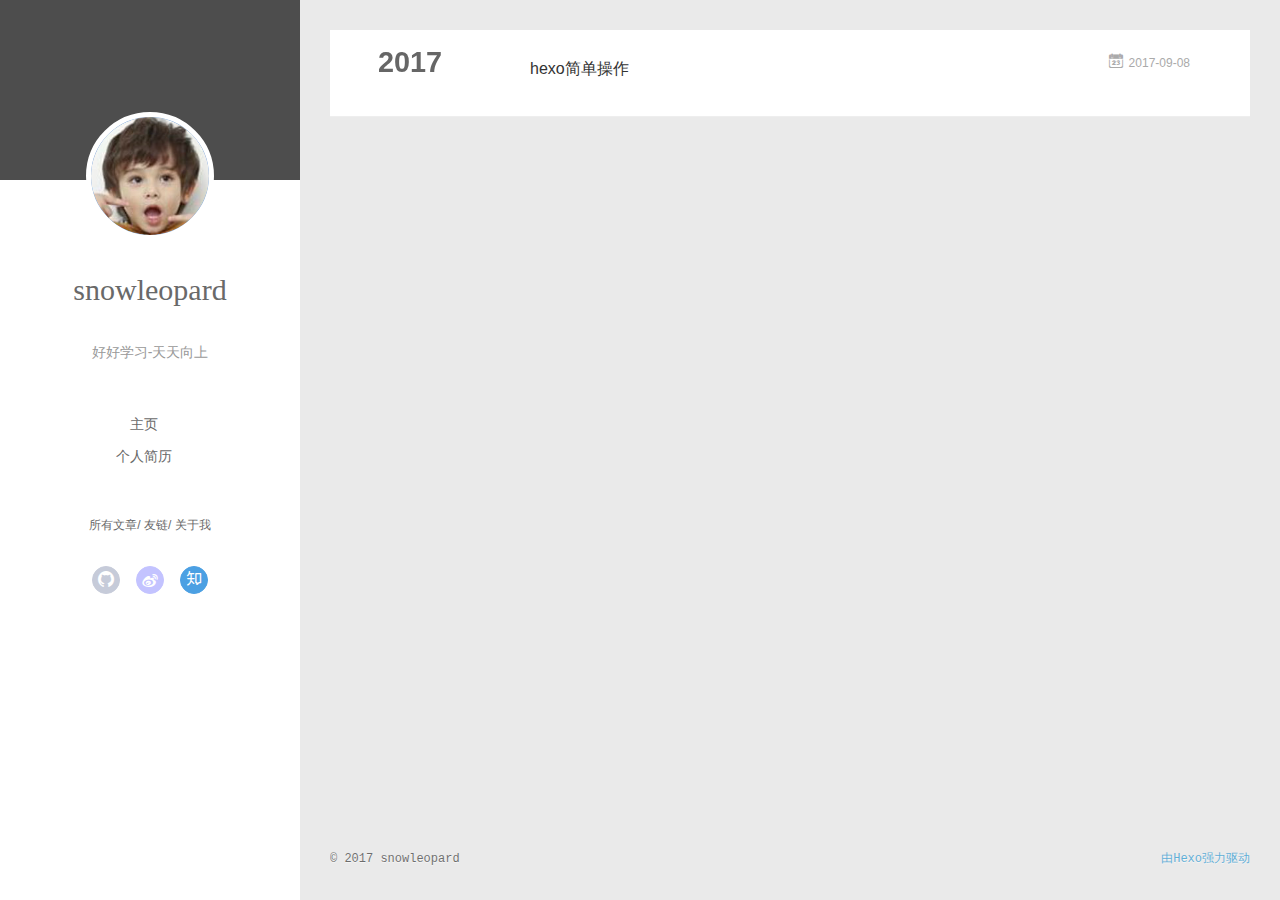
==== commit 4b20a781: "Site updated: 2017-09-08 23:53:25" ====
--- a/archives/index.html
+++ b/archives/index.html
@@ -169,14 +169,14 @@
   <div class="archive-article-inner">
     <header class="archive-article-header">
       	<div class="article-meta">
-	      	<a href="/2017/09/08/hello-world/" class="archive-article-date">
+	      	<a href="/2017/09/08/hexo/" class="archive-article-date">
   	<time datetime="2017-09-08T13:45:55.817Z" itemprop="datePublished"><i class="icon-calendar icon"></i>2017-09-08</time>
 </a>
         </div>
     	 
   
     <h1 itemprop="name">
-      <a class="archive-article-title" href="/2017/09/08/hello-world/">Hello World</a>
+      <a class="archive-article-title" href="/2017/09/08/hexo/">hexo简单操作</a>
     </h1>
   
 
